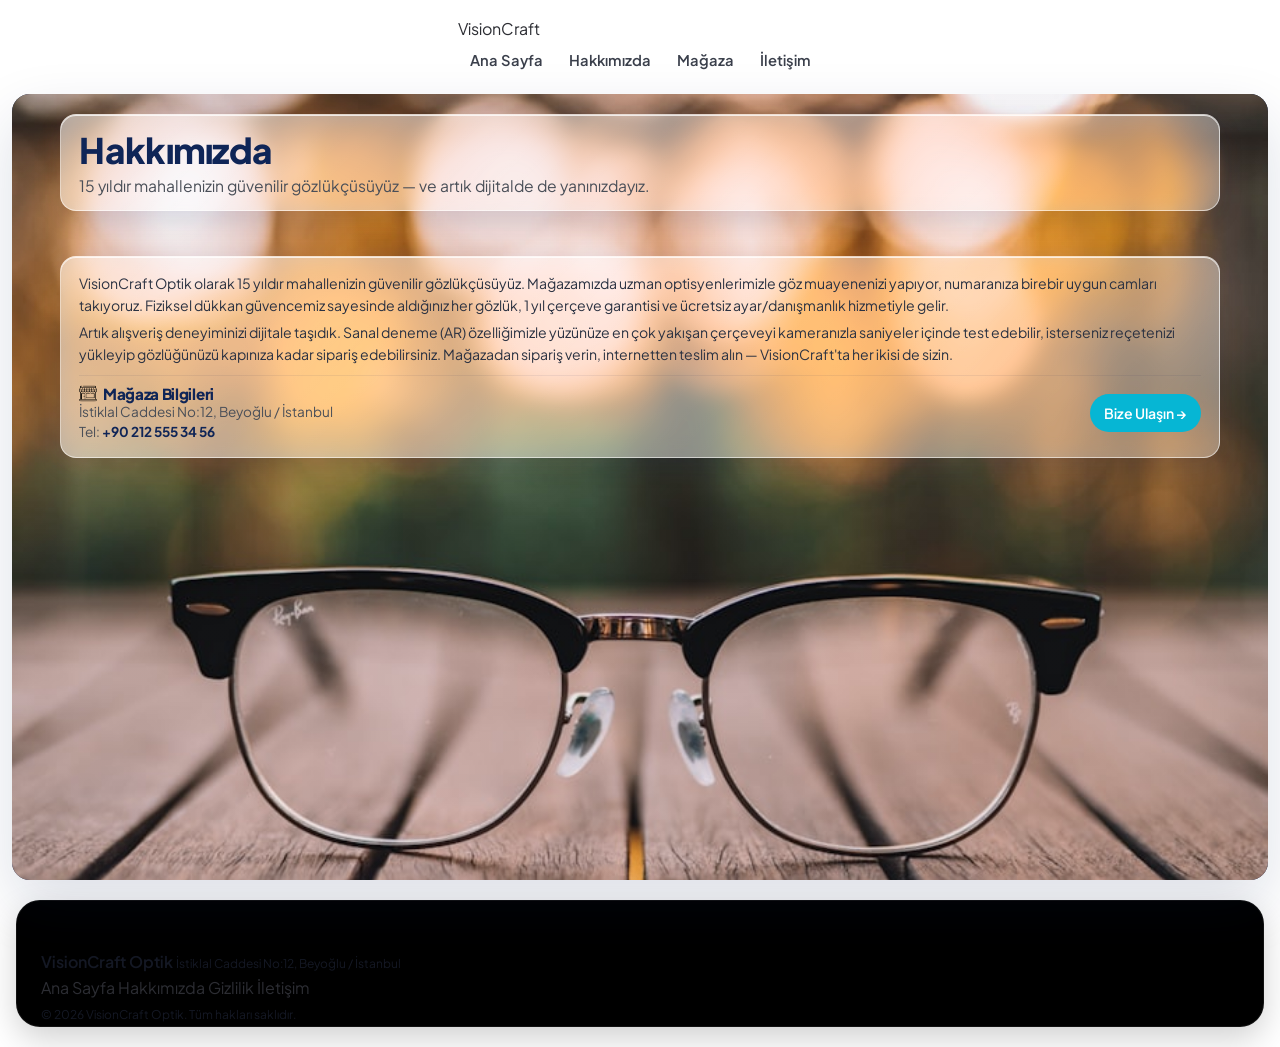
==== hakkimizda.html @ a98db11d "HTML dosyalari root'a tasindi, tum referanslar code/ prefix'li" ====
﻿<!DOCTYPE html>
<html lang="tr">
<head>
<meta charset="UTF-8">
<meta name="viewport" content="width=device-width, initial-scale=1">
<title>Hakkımızda — VisionCraft Optik</title>
<link rel="preconnect" href="https://fonts.googleapis.com">
<link rel="preconnect" href="https://fonts.gstatic.com" crossorigin>
<link href="https://fonts.googleapis.com/css2?family=Plus+Jakarta+Sans:wght@400;500;600;700;800&display=swap" rel="stylesheet">
<link rel="stylesheet" href="code/storefront.css">
<link rel="stylesheet" href="code/gutenberg-blocks.css">
<link rel="stylesheet" href="code/wc-blocks.css">
<link rel="stylesheet" href="code/icons.css">
<link rel="stylesheet" href="code/woocommerce.css">
<link rel="stylesheet" href="code/brands.css">
<link rel="stylesheet" href="code/visioncraft.css">
</head>
<body>

<!-- Header -->
<header class="vc-pill-header" id="vcPillHeader">
  <div class="vc-pill-header__inner">
    <a href="homepage.html" class="vc-pill-brand">VisionCraft</a>
    <nav class="vc-pill-nav">
      <a href="homepage.html">Ana Sayfa</a>
      <a href="hakkimizda.html">Hakkımızda</a>
      <a href="#">Mağaza</a>
      <a href="#">İletişim</a>
    </nav>
    <button class="vc-pill-burger" id="vcPillBurger" aria-label="Menüyü aç" aria-expanded="false">
      <span></span><span></span><span></span>
    </button>
  </div>
  <div class="vc-pill-mobile" id="vcPillMobile" hidden>
    <a href="homepage.html">Ana Sayfa</a>
    <a href="hakkimizda.html">Hakkımızda</a>
    <a href="#">Mağaza</a>
    <a href="#">İletişim</a>
  </div>
</header>

<div class="vc-page vc-page--about">
  <div class="vc-about-hero">
    <img class="vc-about-hero-img" src="code/assets/img3-1.jpg" alt="VisionCraft mağaza — İstiklal Caddesi" loading="eager" />
    <div class="vc-about-overlay">
      <div class="vc-about-glass vc-about-glass--top">
        <h1>Hakkımızda</h1>
        <p class="vc-lead">15 yıldır mahallenizin güvenilir gözlükçüsüyüz — ve artık dijitalde de yanınızdayız.</p>
      </div>
      <div class="vc-about-glass vc-about-glass--bottom">
        <p>VisionCraft Optik olarak 15 yıldır mahallenizin güvenilir gözlükçüsüyüz. Mağazamızda uzman optisyenlerimizle göz muayenenizi yapıyor, numaranıza birebir uygun camları takıyoruz. Fiziksel dükkan güvencemiz sayesinde aldığınız her gözlük, 1 yıl çerçeve garantisi ve ücretsiz ayar/danışmanlık hizmetiyle gelir.</p>
        <p>Artık alışveriş deneyiminizi dijitale taşıdık. Sanal deneme (AR) özelliğimizle yüzünüze en çok yakışan çerçeveyi kameranızla saniyeler içinde test edebilir, isterseniz reçetenizi yükleyip gözlüğünüzü kapınıza kadar sipariş edebilirsiniz. Mağazadan sipariş verin, internetten teslim alın — VisionCraft'ta her ikisi de sizin.</p>
        <div class="vc-about-store">
          <div>
            <h3><img class="vc-icon-inline" src="code/assets/store.png" alt="Mağaza ikonu" width="16" height="16" /> Mağaza Bilgileri</h3>
            <p>İstiklal Caddesi No:12, Beyoğlu / İstanbul<br />Tel: <a href="tel:+902125553456" style="color:var(--vc-navy);font-weight:700;text-decoration:none">+90 212 555 34 56</a></p>
          </div>
          <a class="vc-btn vc-btn--teal" href="#">Bize Ulaşın →</a>
        </div>
      </div>
    </div>
  </div>
</div>

<!-- Footer -->
<footer class="vc-pill-footer" id="vcPillFooter">
  <div class="vc-pill-footer__inner">
    <div class="vc-footer-brand">
      <strong>VisionCraft Optik</strong>
      <small>İstiklal Caddesi No:12, Beyoğlu / İstanbul</small>
    </div>
    <div class="vc-footer-links">
      <a href="homepage.html">Ana Sayfa</a>
      <a href="hakkimizda.html">Hakkımızda</a>
      <a href="#">Gizlilik</a>
      <a href="#">İletişim</a>
    </div>
    <div class="vc-footer-copy">
      <small>© 2026 VisionCraft Optik. Tüm hakları saklıdır.</small>
    </div>
  </div>
</footer>

<script src="code/visioncraft.js"></script>
</body>
</html>
---- code/storefront.css ----
/*!
Theme Name:   Storefront
Theme URI:    https://woocommerce.com/products/storefront/
Author:       Automattic
Author URI:   https://woocommerce.com/
Description:  Storefront is the perfect theme for your next WooCommerce project. Designed and developed by WooCommerce Core developers, it features a bespoke integration with WooCommerce itself plus many of the most popular customer facing WooCommerce extensions. There are several layout & color options to personalise your shop, multiple widget regions, a responsive design and much more. Developers will love its lean and extensible codebase making it a joy to customize and extend. Looking for a WooCommerce theme? Look no further!
Version:      4.6.2
Tested up to: 6.7
Requires PHP: 5.6.0
License:      GNU General Public License v3 or later
License URI:  https://www.gnu.org/licenses/gpl-3.0.html
Text Domain:  storefront
Tags:         e-commerce, two-columns, left-sidebar, right-sidebar, custom-background, custom-colors, custom-header, custom-menu, featured-images, full-width-template, threaded-comments, accessibility-ready, rtl-language-support, footer-widgets, sticky-post, theme-options, editor-style

This theme, like WordPress, is licensed under the GPL.
Use it to make something cool, have fun, and share what you've learned with others.

Storefront is based on Underscores https://underscores.me/, (C) 2012-2017 Automattic, Inc.

Resetting and rebuilding styles have been helped along thanks to the fine work of
Eric Meyer https://meyerweb.com/eric/tools/css/reset/index.html
along with Nicolas Gallagher and Jonathan Neal http://necolas.github.com/normalize.css/

All sizing (typography, layout, padding/margins, etc) are inspired by a modular scale that uses 1em as a base size with a 1.618 ratio.
You can read more about the calculator we use in our Sass here: https://github.com/modularscale/modularscale-sass

FontAwesome License: SIL Open Font License - http://scripts.sil.org/cms/scripts/page.php?site_id=nrsi&id=OFL
Images License: GNU General Public License v2 or later
*//*!
 * normalize.css v3.0.3 | MIT License | github.com/necolas/normalize.css
 */html{font-family:sans-serif;-ms-text-size-adjust:100%;-webkit-text-size-adjust:100%}body{margin:0}article,aside,details,figcaption,figure,footer,header,hgroup,main,menu,nav,section,summary{display:block}audio,canvas,progress,video{display:inline-block;vertical-align:baseline}audio:not([controls]){display:none;height:0}[hidden],template{display:none}a{background-color:rgba(0,0,0,0)}a:active,a:hover{outline:0}abbr[title]{border-bottom:1px dotted}b,strong{font-weight:bold}dfn{font-style:italic}h1{font-size:2em;margin:.67em 0}mark{background:#ff0;color:#000}small{font-size:80%}sub,sup{font-size:75%;line-height:0;position:relative;vertical-align:baseline}sup{top:-0.5em}sub{bottom:-0.25em}img{border:0}svg:not(:root){overflow:hidden}figure{margin:1em 40px}hr{box-sizing:content-box;height:0}pre{overflow:auto}code,kbd,pre,samp{font-family:monospace,monospace;font-size:1em}button,input,optgroup,select,textarea{color:inherit;font:inherit;margin:0}button{overflow:visible}button,select{text-transform:none}button,html input[type=button],input[type=reset],input[type=submit]{-webkit-appearance:button;cursor:pointer}button[disabled],html input[disabled]{cursor:default}button::-moz-focus-inner,input::-moz-focus-inner{border:0;padding:0}input{line-height:normal}input[type=checkbox],input[type=radio]{box-sizing:border-box;padding:0}input[type=number]::-webkit-inner-spin-button,input[type=number]::-webkit-outer-spin-button{height:auto}input[type=search]{-webkit-appearance:textfield;box-sizing:content-box}input[type=search]::-webkit-search-cancel-button,input[type=search]::-webkit-search-decoration{-webkit-appearance:none}fieldset{border:1px solid silver;margin:0 2px;padding:.35em .625em .75em}legend{border:0;padding:0}textarea{overflow:auto}optgroup{font-weight:bold}table{border-collapse:collapse;border-spacing:0}td,th{padding:0}body{-ms-word-wrap:break-word;word-wrap:break-word}body,button,input,textarea{color:#43454b;font-family:"Source Sans Pro","HelveticaNeue-Light","Helvetica Neue Light","Helvetica Neue",Helvetica,Arial,"Lucida Grande",sans-serif;line-height:1.618;text-rendering:optimizeLegibility;font-weight:400}select{color:initial;font-family:"Source Sans Pro","HelveticaNeue-Light","Helvetica Neue Light","Helvetica Neue",Helvetica,Arial,"Lucida Grande",sans-serif;max-width:100%}summary{display:list-item}h1,h2,h3,h4,h5,h6{clear:both;font-weight:300;margin:0 0 .5407911001em;color:#131315}h1 a,h2 a,h3 a,h4 a,h5 a,h6 a{font-weight:300}h1,.alpha{font-size:2.617924em;line-height:1.214;letter-spacing:-1px}h2,.beta{font-size:2em;line-height:1.214}h2+h3,.beta+h3{border-top:1px solid rgba(0,0,0,.05);padding-top:.5407911001em}h3,.gamma{font-size:1.618em}h4,.delta{font-size:1.41575em}.alpha,.beta,.gamma,.delta{display:block}p+h2,p+header h2,p+h3,p+h4,ul+h2,ul+header h2,ul+h3,ul+h4,ol+h2,ol+header h2,ol+h3,ol+h4,table+h2,table+header h2,table+h3,table+h4,blockquote+h2,blockquote+header h2,blockquote+h3,blockquote+h4,form+h2,form+header h2,form+h3,form+h4{margin-top:2.2906835em}hr{background-color:#ccc;border:0;height:1px;margin:0 0 1.41575em}p{margin:0 0 1.41575em}ul,ol{margin:0 0 1.41575em 3em;padding:0}ul{list-style:disc}ol{list-style:decimal}li>ul,li>ol{margin-bottom:0;margin-left:1em}dt{font-weight:600}dd{margin:0 0 1.618em}b,strong{font-weight:600}dfn,cite,em,i{font-style:italic}blockquote{padding:0 1em;border-left:3px solid rgba(0,0,0,.05);font-style:italic}address{margin:0 0 1.41575em}pre{background:rgba(0,0,0,.1);font-family:"Courier 10 Pitch",Courier,monospace;margin-bottom:1.618em;padding:1.618em;overflow:auto;max-width:100%}code,kbd,tt,var{font-family:Monaco,Consolas,"Andale Mono","DejaVu Sans Mono",monospace;background-color:rgba(0,0,0,.05);padding:.202em .5407911001em}abbr,acronym{border-bottom:1px dotted #666;cursor:help}mark,ins{text-decoration:none;font-weight:600;background:rgba(0,0,0,0)}sup,sub{font-size:75%;height:0;line-height:0;position:relative;vertical-align:baseline}sup{bottom:1ex}sub{top:.5ex}small{font-size:75%}big{font-size:125%}figure{margin:0}img{height:auto;max-width:100%;display:block;border-radius:3px}a{color:#2c2d33;text-decoration:none}a:focus,input:focus,textarea:focus,button:focus{outline:2px solid #7f54b3}.storefront-cute *{font-family:"Comic Sans MS",sans-serif}*{box-sizing:border-box}body{background-color:#fff;overflow-x:hidden}.site{overflow-x:hidden}.site-content,.header-widget-region{-webkit-tap-highlight-color:rgba(0,0,0,0)}.site-header{background-color:#2c2d33;padding-top:1.618em;padding-bottom:1.618em;color:#9aa0a7;background-position:center center;position:relative;z-index:999;border-bottom:1px solid rgba(0,0,0,0)}.site-header .site-logo-anchor,.site-header .site-logo-link,.site-header .custom-logo-link{display:block;margin-bottom:0}.site-header .site-logo-anchor img,.site-header .site-logo-link img,.site-header .custom-logo-link img{width:100%;max-width:210px}.site-header .widget{margin-bottom:0}.home.blog .site-header,.home.page:not(.page-template-template-homepage) .site-header,.home.post-type-archive-product .site-header{margin-bottom:4.235801032em}.no-wc-breadcrumb .site-header{margin-bottom:4.235801032em}.no-wc-breadcrumb.page-template-template-homepage .site-header{margin-bottom:0}.header-widget-region{position:relative;z-index:99}.header-widget-region::before,.header-widget-region::after{content:"";display:table}.header-widget-region::after{clear:both}.header-widget-region .widget{margin:0;padding:1em 0;font-size:.875em}.site-branding{float:left;margin-bottom:0;width:calc(100% - 120px)}.site-branding .site-title{font-size:2em;letter-spacing:-1px;margin:0}.site-branding .site-title a{font-weight:700}.site-branding .site-description{font-size:.875em;display:none}.site-branding .logo{margin:0}.site-main{margin-bottom:2.617924em}.site-content{outline:none}.page-template-template-homepage:not(.has-post-thumbnail) .site-main{padding-top:4.235801032em}.page-template-template-homepage .type-page{padding-top:2.617924em;padding-bottom:2.617924em;position:relative}.page-template-template-homepage .type-page .storefront-hero__button-edit{position:absolute;top:1em;right:1em;font-size:.875em}.page-template-template-homepage .entry-content{font-size:1.1em}.page-template-template-homepage .entry-content p:last-child{margin-bottom:0}.page-template-template-homepage .entry-header h1{font-size:3.706325903em;margin-bottom:.2360828548em}.page-template-template-homepage .entry-content,.page-template-template-homepage .entry-header{max-width:41.0994671405em;margin-left:auto;margin-right:auto;text-align:center}.page-template-template-homepage.has-post-thumbnail .type-page.has-post-thumbnail{background-size:cover;background-position:center center;padding-top:6.8535260698em;padding-bottom:6.8535260698em}.page-template-template-homepage.has-post-thumbnail .type-page.has-post-thumbnail .entry-content,.page-template-template-homepage.has-post-thumbnail .type-page.has-post-thumbnail .entry-title{opacity:0;transition:all,ease,.5s}.page-template-template-homepage.has-post-thumbnail .type-page.has-post-thumbnail .entry-content.loaded,.page-template-template-homepage.has-post-thumbnail .type-page.has-post-thumbnail .entry-title.loaded{opacity:1}.site-footer{background-color:#f3f3f3;color:#3b3c3f;padding:1.618em 0 3.706325903em}.site-footer h1,.site-footer h2,.site-footer h3,.site-footer h4,.site-footer h5,.site-footer h6{color:#333437}.site-footer a{color:#2c2d33;text-decoration:underline}.site-footer a:hover{text-decoration:none}.site-footer a.button,.site-footer a.components-button:not(.is-link),.site-footer a.wp-block-button__link{text-decoration:none}.site-info{padding:2.617924em 0}.site-info span[role=separator]{padding:0 .2360828548em 0 .3342343017em}.site-info span[role=separator]::before{content:"|"}.alignleft{display:inline;float:left;margin-right:1em}.alignright{display:inline;float:right;margin-left:1em}.aligncenter{clear:both;display:block;margin:0 auto}.screen-reader-text{border:0;clip:rect(1px, 1px, 1px, 1px);clip-path:inset(50%);height:1px;margin:-1px;overflow:hidden;padding:0;position:absolute;width:1px;word-wrap:normal !important}.screen-reader-text:focus{background-color:#f1f1f1;border-radius:3px;box-shadow:0 0 2px 2px rgba(0,0,0,.6);clip:auto !important;display:block;font-weight:700;height:auto;left:0;line-height:normal;padding:1em 1.618em;text-decoration:none;top:0;width:auto;z-index:100000;outline:none}.screen-reader-text.skip-link:focus{clip-path:none}.clear::before,.clear::after,.entry-content::before,.entry-content::after,.comment-content::before,.comment-content::after,.site-header::before,.site-header::after,.site-content::before,.site-content::after,.site-footer::before,.site-footer::after{content:"";display:table}.clear::after,.entry-content::after,.comment-content::after,.site-header::after,.site-content::after,.site-footer::after{clear:both}table{border-spacing:0;width:100%;margin:0 0 1.41575em;border-collapse:separate}table caption{padding:1em 0;font-weight:600}table td,table th{padding:1em 1.41575em;text-align:left;vertical-align:top}table td p:last-child,table th p:last-child{margin-bottom:0}table th{font-weight:600}table thead th{padding:1.41575em;vertical-align:middle}table tbody h2{font-size:1em;letter-spacing:normal;font-weight:400}table tbody h2 a{font-weight:400}.error404 .site-content .widget_product_search{padding:1.618em;background-color:rgba(0,0,0,.025)}.error404 .site-content .widget_product_search form{margin:0}.error404.right-sidebar .content-area,.error404.left-sidebar .content-area{width:100%}.error404 .fourohfour-columns-2{padding:2.617924em 0;border:1px solid rgba(0,0,0,.05);border-width:1px 0;margin-bottom:2.617924em}.error404 .fourohfour-columns-2::before,.error404 .fourohfour-columns-2::after{content:"";display:table}.error404 .fourohfour-columns-2::after{clear:both}.error404 .fourohfour-columns-2 ul.products li.product,.error404 .fourohfour-columns-2 .widget{margin-bottom:0}.error404 .fourohfour-columns-2 .col-1 ul.products{margin-bottom:2.2906835em}.error404 .fourohfour-columns-2 .col-1 ul.products li.product{width:45.4545454545%;float:left;margin-right:9.0909090909%}.error404 .fourohfour-columns-2 .col-1 ul.products li.product:last-child{margin-right:0}.error404 .fourohfour-columns-2 .col-2{padding:1.618em;background-color:rgba(0,0,0,.025)}#comments{padding-top:2.617924em}#comments .comments-title{border-bottom:1px solid rgba(0,0,0,.05);padding-bottom:.5407911001em;margin-bottom:1.618em}#comments .comment-list{list-style:none;margin-left:0}#comments .comment-list .comment-body::before,#comments .comment-list .comment-body::after{content:"";display:table}#comments .comment-list .comment-body::after{clear:both}#comments .comment-list .comment-content{padding-bottom:1.618em;margin-bottom:1.618em}#comments .comment-list .comment-content .comment-text{padding:1.618em;border-radius:3px}#comments .comment-list .comment-content .comment-text p:last-child{margin-bottom:0}#comments .comment-list .comment-meta{margin-bottom:1em}#comments .comment-list .comment-meta .avatar{margin-bottom:1em;max-width:64px;height:auto}#comments .comment-list .comment-meta a.comment-date{font-size:.875em}#comments .comment-list .comment-meta cite{font-style:normal;clear:both;display:block}#comments .comment-list .reply{margin-bottom:1.618em;padding-top:.6180469716em}#comments .comment-list .reply::before,#comments .comment-list .reply::after{content:"";display:table}#comments .comment-list .reply::after{clear:both}#comments .comment-list .reply a{display:inline-block;margin-right:1em}#comments .comment-list .reply a:last-child{margin-right:0}#comments .comment-list .children{list-style:none}.comment-content a{word-wrap:break-word}#respond{clear:both;padding:1.618em;background-color:rgba(0,0,0,.0125);position:relative}#respond .comment-form-author input,#respond .comment-form-email input,#respond .comment-form-url input{width:100%}#respond .form-submit,#respond form{margin-bottom:0}#respond #cancel-comment-reply-link{position:absolute;top:.5407911001em;right:.5407911001em;display:block;height:1em;width:1em;overflow:hidden;line-height:1;font-size:1.41575em;text-align:center;transition:transform,ease,.3s}#respond #cancel-comment-reply-link:hover{transform:scale(1.3)}.hentry{margin:0 0 4.235801032em}.hentry .wp-post-image{margin-bottom:1.618em;margin-left:auto;margin-right:auto}.hentry .entry-header{margin-bottom:1em;border-bottom:1px solid rgba(0,0,0,.05)}.hentry .entry-header .posted-on,.hentry .entry-header .post-author,.hentry .entry-header .post-comments,.hentry .entry-header .byline{font-size:.875em}.hentry .entry-header .posted-on a,.hentry .entry-header .post-author a,.hentry .entry-header .post-comments a,.hentry .entry-header .byline a{font-weight:600;text-decoration:underline}.hentry .entry-header .posted-on a:hover,.hentry .entry-header .post-author a:hover,.hentry .entry-header .post-comments a:hover,.hentry .entry-header .byline a:hover{text-decoration:none}.hentry .entry-content a{text-decoration:underline}.hentry .entry-content a:hover{text-decoration:none}.hentry .entry-content a.button,.hentry .entry-content a.components-button:not(.is-link),.hentry .entry-content a.wp-block-button__link{text-decoration:none}.hentry .entry-taxonomy{margin:1.41575em 0 0;padding-top:1em;border-top:1px solid rgba(0,0,0,.05)}.hentry.type-page .entry-header{border-bottom:0;margin-bottom:0}.cat-links,.tags-links{font-size:.875em}.cat-links a,.tags-links a{color:#727272;font-weight:600;text-decoration:underline}.byline,.updated:not(.published){display:none}.single .byline,.group-blog .byline{display:inline}.page-links{clear:both;margin:0 0 1em}form{margin-bottom:1.618em}button,input,select,textarea{font-size:100%;margin:0}button,input[type=button],input[type=reset],input[type=submit],.button,.wc-block-grid__products .wc-block-grid__product .wp-block-button__link,.added_to_cart{border:0;border-radius:0;background:none;background-color:#43454b;border-color:#43454b;color:#fff;cursor:pointer;padding:.6180469716em 1.41575em;text-decoration:none;font-weight:600;text-shadow:none;display:inline-block;-webkit-appearance:none}button::after,input[type=button]::after,input[type=reset]::after,input[type=submit]::after,.button::after,.wc-block-grid__products .wc-block-grid__product .wp-block-button__link::after,.added_to_cart::after{display:none}button.cta,button.alt,input[type=button].cta,input[type=button].alt,input[type=reset].cta,input[type=reset].alt,input[type=submit].cta,input[type=submit].alt,.button.cta,.button.alt,.wc-block-grid__products .wc-block-grid__product .wp-block-button__link.cta,.wc-block-grid__products .wc-block-grid__product .wp-block-button__link.alt,.added_to_cart.cta,.added_to_cart.alt{background-color:#2c2d33;border-color:#2c2d33}button.cta:hover,button.alt:hover,input[type=button].cta:hover,input[type=button].alt:hover,input[type=reset].cta:hover,input[type=reset].alt:hover,input[type=submit].cta:hover,input[type=submit].alt:hover,.button.cta:hover,.button.alt:hover,.wc-block-grid__products .wc-block-grid__product .wp-block-button__link.cta:hover,.wc-block-grid__products .wc-block-grid__product .wp-block-button__link.alt:hover,.added_to_cart.cta:hover,.added_to_cart.alt:hover{background-color:#2c2d33}button:hover,input[type=button]:hover,input[type=reset]:hover,input[type=submit]:hover,.button:hover,.wc-block-grid__products .wc-block-grid__product .wp-block-button__link:hover,.added_to_cart:hover{color:#fff}button.loading,input[type=button].loading,input[type=reset].loading,input[type=submit].loading,.button.loading,.wc-block-grid__products .wc-block-grid__product .wp-block-button__link.loading,.added_to_cart.loading{opacity:.5}button.small,input[type=button].small,input[type=reset].small,input[type=submit].small,.button.small,.wc-block-grid__products .wc-block-grid__product .wp-block-button__link.small,.added_to_cart.small{padding:.5407911001em .875em;font-size:.875em}button.disabled,button:disabled,input[type=button].disabled,input[type=button]:disabled,input[type=reset].disabled,input[type=reset]:disabled,input[type=submit].disabled,input[type=submit]:disabled,.button.disabled,.button:disabled,.wc-block-grid__products .wc-block-grid__product .wp-block-button__link.disabled,.wc-block-grid__products .wc-block-grid__product .wp-block-button__link:disabled,.added_to_cart.disabled,.added_to_cart:disabled{opacity:.5 !important;cursor:not-allowed}button.disabled:hover,button:disabled:hover,input[type=button].disabled:hover,input[type=button]:disabled:hover,input[type=reset].disabled:hover,input[type=reset]:disabled:hover,input[type=submit].disabled:hover,input[type=submit]:disabled:hover,.button.disabled:hover,.button:disabled:hover,.wc-block-grid__products .wc-block-grid__product .wp-block-button__link.disabled:hover,.wc-block-grid__products .wc-block-grid__product .wp-block-button__link:disabled:hover,.added_to_cart.disabled:hover,.added_to_cart:disabled:hover{opacity:.5 !important}.button.woocommerce-MyAccount-downloads-file{overflow-wrap:anywhere;word-break:break-word;-ms-word-break:break-all}.wc-block-components-button:not(.is-link).disabled,.wc-block-components-button:not(.is-link):disabled{opacity:.5;cursor:not-allowed}.wc-block-components-button:not(.is-link).disabled:hover,.wc-block-components-button:not(.is-link):disabled:hover{opacity:.5}input[type=checkbox],input[type=radio]{padding:0}input[type=checkbox]+label,input[type=radio]+label{margin:0 0 0 .3819820591em}input[type=search]::-webkit-search-decoration{-webkit-appearance:none}input[type=search]{box-sizing:border-box}input[type=search]::placeholder{color:#616161}button::-moz-focus-inner,input::-moz-focus-inner{border:0;padding:0}input[type=text],input[type=number],input[type=email],input[type=tel],input[type=url],input[type=password],input[type=search],textarea,.input-text{padding:.6180469716em;background-color:#f2f2f2;color:#43454b;border:0;-webkit-appearance:none;box-sizing:border-box;font-weight:400;box-shadow:inset 0 1px 1px rgba(0,0,0,.125)}input[type=text]:focus,input[type=number]:focus,input[type=email]:focus,input[type=tel]:focus,input[type=url]:focus,input[type=password]:focus,input[type=search]:focus,textarea:focus,.input-text:focus{background-color:#ededed}textarea{overflow:auto;padding-left:.875em;vertical-align:top;width:100%}label{font-weight:400}label.inline input{width:auto}fieldset{padding:1.618em;padding-top:1em;border:0;margin:0;margin-bottom:1.618em;margin-top:1.618em}fieldset legend{font-weight:600;padding:.6180469716em 1em;margin-left:-1em}[placeholder]:focus::-webkit-input-placeholder{-webkit-transition:opacity .5s .5s ease;transition:opacity .5s .5s ease;opacity:0}.page-content img.wp-smiley,.entry-content img.wp-smiley,.comment-content img.wp-smiley{border:none;margin-bottom:0;margin-top:0;padding:0;display:inline-block;border-radius:0}.wp-caption{margin-bottom:1em;max-width:100%}.wp-caption img[class*=wp-image-]{display:block;margin:0 auto}.wp-caption .wp-caption-text{text-align:left;font-style:italic;border-bottom:2px solid rgba(0,0,0,.05);padding:1em 0}.gallery{margin-bottom:1em}.gallery::before,.gallery::after{content:"";display:table}.gallery::after{clear:both}.gallery .gallery-item{float:left}.gallery .gallery-item .gallery-icon a{display:block}.gallery .gallery-item .gallery-icon img{border:none;height:auto;margin:0 auto}.gallery .gallery-item .gallery-caption{margin:0;text-align:center}.gallery.gallery-columns-1 .gallery-item{width:100%}.gallery.gallery-columns-2 .gallery-item{width:50%}.gallery.gallery-columns-3 .gallery-item{width:33.3%}.gallery.gallery-columns-4 .gallery-item{width:25%}.gallery.gallery-columns-5 .gallery-item{width:20%}.gallery.gallery-columns-6 .gallery-item{width:16.666666667%}.gallery.gallery-columns-7 .gallery-item{width:14.285714286%}.gallery.gallery-columns-8 .gallery-item{width:12.5%}.gallery.gallery-columns-9 .gallery-item{width:11.111111111%}embed,iframe,object,video{max-width:100%}.secondary-navigation{display:none}button.menu-toggle{cursor:pointer;text-align:left;float:right;position:relative;border:2px solid rgba(0,0,0,0);box-shadow:none;border-radius:2px;background-image:none;padding:.6180469716em .875em .6180469716em 2.617924em;font-size:.875em;max-width:120px}button.menu-toggle:hover{background-image:none}button.menu-toggle span::before{transition:all,ease,.2s}button.menu-toggle::before,button.menu-toggle::after,button.menu-toggle span::before{content:"";display:block;height:2px;width:14px;position:absolute;top:50%;left:1em;margin-top:-1px;transition:all,ease,.2s;border-radius:3px}button.menu-toggle::before{transform:translateY(-4px)}button.menu-toggle::after{transform:translateY(4px)}.toggled button.menu-toggle::before,.toggled button.menu-toggle::after{transform:rotate(45deg)}.toggled button.menu-toggle::after{transform:rotate(-45deg)}.toggled button.menu-toggle span::before{opacity:0}.primary-navigation{display:none}.main-navigation::before,.main-navigation::after{content:"";display:table}.main-navigation::after{clear:both}.main-navigation div.menu{display:none}.main-navigation div.menu:last-child{display:block}.main-navigation .menu{clear:both}.handheld-navigation,.nav-menu,.main-navigation div.menu>ul:not(.nav-menu){overflow:hidden;max-height:0;transition:all,ease,.8s}.handheld-navigation{clear:both}.handheld-navigation ul{margin:0}.handheld-navigation ul.menu li{position:relative}.handheld-navigation ul.menu li button::after{transition:all,ease,.9s}.handheld-navigation ul.menu li button.toggled-on::after{transform:rotate(180deg)}.handheld-navigation ul.menu .sub-menu{visibility:hidden;opacity:0;max-height:0;transition:all,ease,.9s}.handheld-navigation ul.menu .sub-menu.toggled-on{visibility:visible;max-height:9999px;opacity:1}.handheld-navigation .dropdown-toggle{background:rgba(0,0,0,0);position:absolute;top:0;right:0;display:block}.main-navigation.toggled .handheld-navigation,.main-navigation.toggled .menu>ul:not(.nav-menu),.main-navigation.toggled ul[aria-expanded=true]{max-height:9999px}.main-navigation ul{margin-left:0;list-style:none;margin-bottom:0}.main-navigation ul ul{display:block;margin-left:1.41575em}.main-navigation ul li a{padding:.875em 0;display:block}.main-navigation ul li a:hover{color:#e6e6e6}.site-main nav.navigation{clear:both;padding:2.617924em 0}.site-main nav.navigation::before,.site-main nav.navigation::after{content:"";display:table}.site-main nav.navigation::after{clear:both}.site-main nav.navigation .nav-previous a,.site-main nav.navigation .nav-next a{display:inline-block}.site-main nav.navigation .nav-previous{float:left;width:50%}.site-main nav.navigation .nav-next{float:right;text-align:right;width:50%}.pagination,.woocommerce-pagination{padding:1em 0;border:1px solid rgba(0,0,0,.05);border-width:1px 0;text-align:center;clear:both}.pagination ul.page-numbers::before,.pagination ul.page-numbers::after,.woocommerce-pagination ul.page-numbers::before,.woocommerce-pagination ul.page-numbers::after{content:"";display:table}.pagination ul.page-numbers::after,.woocommerce-pagination ul.page-numbers::after{clear:both}.pagination .page-numbers,.woocommerce-pagination .page-numbers{list-style:none;margin:0;vertical-align:middle}.pagination .page-numbers li,.woocommerce-pagination .page-numbers li{display:inline-block}.pagination .page-numbers li .page-numbers,.woocommerce-pagination .page-numbers li .page-numbers{border-left-width:0;display:inline-block;padding:.3342343017em .875em;background-color:rgba(0,0,0,.025);color:#43454b}.pagination .page-numbers li .page-numbers.current,.woocommerce-pagination .page-numbers li .page-numbers.current{background-color:#2c2d33;border-color:#2c2d33}.pagination .page-numbers li .page-numbers.dots,.woocommerce-pagination .page-numbers li .page-numbers.dots{background-color:rgba(0,0,0,0)}.pagination .page-numbers li .page-numbers.prev,.pagination .page-numbers li .page-numbers.next,.woocommerce-pagination .page-numbers li .page-numbers.prev,.woocommerce-pagination .page-numbers li .page-numbers.next{padding-left:1em;padding-right:1em}.pagination .page-numbers li a.page-numbers:hover,.woocommerce-pagination .page-numbers li a.page-numbers:hover{background-color:rgba(0,0,0,.05)}.rtl .pagination a.next,.rtl .pagination a.prev,.rtl .woocommerce-pagination a.next,.rtl .woocommerce-pagination a.prev{transform:rotateY(180deg)}.widget{margin:0 0 3.706325903em}.widget select{max-width:100%}.widget .widget-search .search-submit{border:0;clip:rect(1px, 1px, 1px, 1px);clip-path:inset(50%);height:1px;margin:-1px;overflow:hidden;padding:0;position:absolute;width:1px;word-wrap:normal !important}.widget .widget-title,.widget .widgettitle{font-size:1.41575em;letter-spacing:0;border-bottom:1px solid rgba(0,0,0,.05);padding:0 0 1em;margin-bottom:1em;font-weight:300}.widget ul{margin-left:0;list-style:none}.widget ul ul{margin-left:1.618em}.widget-area .widget{font-size:.875em;font-weight:400}.widget-area .widget h1.widget-title{font-size:1.41575em}.widget-area .widget a{font-weight:600;text-decoration:underline}.widget-area .widget a:hover{text-decoration:none}.widget-area .widget a.button,.widget-area .widget a.components-button:not(.is-link),.widget-area .widget a.wp-block-button__link{text-decoration:none}.widget-area .widget a.button{font-weight:600 !important}.widget_search form:not(.wp-block-search),.widget_product_search form:not(.wp-block-search){position:relative}.widget_search form:not(.wp-block-search) input[type=text],.widget_search form:not(.wp-block-search) input[type=search],.widget_product_search form:not(.wp-block-search) input[type=text],.widget_product_search form:not(.wp-block-search) input[type=search]{width:100%}.widget_search form:not(.wp-block-search) input[type=submit],.widget_search form:not(.wp-block-search) button[type=submit],.widget_product_search form:not(.wp-block-search) input[type=submit],.widget_product_search form:not(.wp-block-search) button[type=submit]{border:0;clip:rect(1px, 1px, 1px, 1px);clip-path:inset(50%);height:1px;margin:-1px;overflow:hidden;padding:0;position:absolute;width:1px;word-wrap:normal !important;top:0;left:0}.widget_recent_entries ul,.widget_pages ul,.widget_categories ul,.widget_archive ul,.widget_recent_comments ul,.widget_nav_menu ul,.widget_links ul,.widget_product_categories ul,.widget_layered_nav ul,.widget_layered_nav_filters ul{margin:0}.widget_recent_entries ul li,.widget_pages ul li,.widget_categories ul li,.widget_archive ul li,.widget_recent_comments ul li,.widget_nav_menu ul li,.widget_links ul li,.widget_product_categories ul li,.widget_layered_nav ul li,.widget_layered_nav_filters ul li{list-style:none;margin-bottom:1em;line-height:1.41575em}.widget_recent_entries ul .children,.widget_pages ul .children,.widget_categories ul .children,.widget_archive ul .children,.widget_recent_comments ul .children,.widget_nav_menu ul .children,.widget_links ul .children,.widget_product_categories ul .children,.widget_layered_nav ul .children,.widget_layered_nav_filters ul .children{margin-left:0;margin-top:1em}#wp-calendar th,#wp-calendar td,.wp-calendar-table th,.wp-calendar-table td{padding:.236em;text-align:center}.widget_recent_entries ul ul.children,.widget_pages ul ul.children{margin:.6180469716em 0 0 1.41575em}.widget_rating_filter .wc-layered-nav-rating{margin-bottom:.6180469716em}.widget_rating_filter .wc-layered-nav-rating a{text-decoration:none !important}.widget_rating_filter .wc-layered-nav-rating .star-rating{display:inline-block;height:1em;line-height:1}@media(min-width: 768px){table.shop_table_responsive tbody tr td,table.shop_table_responsive tbody tr th{text-align:left}.site-header{padding-top:2.617924em;padding-bottom:0}.site-header .site-branding{display:block;width:100%;float:left;margin-left:0;margin-right:0;clear:both}.site-header .site-branding img{height:auto;max-width:230px;max-height:none}.woocommerce-active .site-header .site-branding{width:73.9130434783%;float:left;margin-right:4.347826087%}.woocommerce-active .site-header .site-search{width:21.7391304348%;float:right;margin-right:0;clear:none}.woocommerce-active .site-header .main-navigation{width:73.9130434783%;float:left;margin-right:4.347826087%;clear:both}.woocommerce-active .site-header .site-header-cart{width:21.7391304348%;float:right;margin-right:0;margin-bottom:0}.storefront-secondary-navigation .site-header .site-branding{width:39.1304347826%;float:left;margin-right:4.347826087%}.storefront-secondary-navigation .site-header .secondary-navigation{width:56.5217391304%;float:right;margin-right:0}.storefront-secondary-navigation.woocommerce-active .site-header .site-branding{width:21.7391304348%;float:left;margin-right:4.347826087%}.storefront-secondary-navigation.woocommerce-active .site-header .secondary-navigation{width:47.8260869565%;float:left;margin-right:4.347826087%}.site-branding .site-description{margin-bottom:0;display:block}.site-branding,.site-search,.site-header-cart,.site-logo-anchor,.site-logo-link,.custom-logo-link{margin-bottom:1.41575em}.site-header .subscribe-and-connect-connect{float:right;margin-bottom:1em}.site-header .subscribe-and-connect-connect .icons{list-style:none;margin:0}.site-header .subscribe-and-connect-connect .icons a{font-size:1em !important}.site-header .subscribe-and-connect-connect .icons li{margin:0 0 0 .5407911001em !important;display:inline-block}.col-full{max-width:66.4989378333em;margin-left:auto;margin-right:auto;padding:0 2.617924em;box-sizing:content-box}.col-full::before,.col-full::after{content:"";display:table}.col-full::after{clear:both}.col-full:after{content:" ";display:block;clear:both}.site-content::before,.site-content::after{content:"";display:table}.site-content::after{clear:both}.content-area{width:73.9130434783%;float:left;margin-right:4.347826087%}.widget-area{width:21.7391304348%;float:right;margin-right:0}.right-sidebar .content-area{width:73.9130434783%;float:left;margin-right:4.347826087%}.right-sidebar .widget-area{width:21.7391304348%;float:right;margin-right:0}.left-sidebar .content-area{width:73.9130434783%;float:right;margin-right:0}.left-sidebar .widget-area{width:21.7391304348%;float:left;margin-right:4.347826087%}.storefront-full-width-content .content-area{width:100%;float:left;margin-left:0;margin-right:0}.content-area,.widget-area{margin-bottom:2.617924em}.page-template-template-fullwidth-php .content-area,.page-template-template-homepage-php .content-area{width:100%;float:left;margin-left:0;margin-right:0}.footer-widgets{padding-top:4.235801032em;border-bottom:1px solid rgba(0,0,0,.05)}.footer-widgets::before,.footer-widgets::after{content:"";display:table}.footer-widgets::after{clear:both}.footer-widgets.col-2 .block{width:47.8260869565%;float:left;margin-right:4.347826087%}.footer-widgets.col-2 .block.footer-widget-2{float:right;margin-right:0}.footer-widgets.col-3 .block{width:30.4347826087%;float:left;margin-right:4.347826087%}.footer-widgets.col-3 .block.footer-widget-3{float:right;margin-right:0}.footer-widgets.col-4 .block{width:21.7391304348%;float:left;margin-right:4.347826087%}.footer-widgets.col-4 .block.footer-widget-4{float:right;margin-right:0}.comment-list::before,.comment-list::after{content:"";display:table}.comment-list::after{clear:both}.comment-list .comment{clear:both}.comment-list .comment-meta{width:17.6470588235%;float:left;margin-right:5.8823529412%;text-align:right}.comment-list .comment-meta .avatar{float:right}.comment-list .comment-content{padding-bottom:3.706325903em;margin-bottom:3.706325903em}.comment-list .comment-content,.comment-list #respond{width:76.4705882353%;float:right;margin-right:0}.comment-list #respond{float:right}.comment-list #respond .comment-form-author,.comment-list #respond .comment-form-email,.comment-list #respond .comment-form-url{width:100%;margin-right:0}.comment-list .comment-body #respond{box-shadow:0 6px 2em rgba(0,0,0,.2);margin-bottom:2.617924em;margin-top:-1.618em}.comment-list .reply{clear:both;text-align:right}.comment-list ol.children{width:88.2352941176%;float:right;margin-right:0;list-style:none}.comment-list ol.children .comment-meta{width:20%;float:left;margin-right:6.6666666667%}.comment-list ol.children .comment-content,.comment-list ol.children #respond{width:73.3333333333%;float:right;margin-right:0}.comment-list ol.children ol.children{width:86.6666666667%;float:right;margin-right:0}.comment-list ol.children ol.children .comment-meta{width:23.0769230769%;float:left;margin-right:7.6923076923%}.comment-list ol.children ol.children .comment-content,.comment-list ol.children ol.children #respond{width:69.2307692308%;float:right;margin-right:0}.comment-list ol.children ol.children ol.children{width:84.6153846154%;float:right;margin-right:0}.comment-list ol.children ol.children ol.children .comment-meta{width:27.2727272727%;float:left;margin-right:9.0909090909%}.comment-list ol.children ol.children ol.children .comment-content,.comment-list ol.children ol.children ol.children #respond{width:63.6363636364%;float:right;margin-right:0}.comment-list ol.children ol.children ol.children ol.children{width:81.8181818182%;float:right;margin-right:0}.comment-list ol.children ol.children ol.children ol.children .comment-meta{width:33.3333333333%;float:left;margin-right:11.1111111111%}.comment-list ol.children ol.children ol.children ol.children .comment-content,.comment-list ol.children ol.children ol.children ol.children #respond{width:55.5555555556%;float:right;margin-right:0}#respond{padding:2.617924em}#respond .comment-form-author,#respond .comment-form-email,#respond .comment-form-url{width:29.4117647059%;float:left;margin-right:5.8823529412%}#respond .comment-form-url{float:right;margin-right:0}#respond .comment-form-comment{clear:both}.hentry .entry-header{margin-bottom:2.617924em}.menu-toggle,.handheld-navigation,.main-navigation.toggled .handheld-navigation,.main-navigation.toggled div.menu{display:none}.primary-navigation{display:block}.main-navigation,.secondary-navigation{clear:both;display:block;width:100%}.main-navigation ul,.secondary-navigation ul{list-style:none;margin:0;padding-left:0;display:block}.main-navigation ul li,.secondary-navigation ul li{position:relative;display:inline-block;text-align:left}.main-navigation ul li a,.secondary-navigation ul li a{display:block}.main-navigation ul li a::before,.secondary-navigation ul li a::before{display:none}.main-navigation ul li:hover>ul,.main-navigation ul li.focus>ul,.secondary-navigation ul li:hover>ul,.secondary-navigation ul li.focus>ul{left:0;display:block}.main-navigation ul li:hover>ul li>ul,.main-navigation ul li.focus>ul li>ul,.secondary-navigation ul li:hover>ul li>ul,.secondary-navigation ul li.focus>ul li>ul{left:-9999px}.main-navigation ul li:hover>ul li>ul.sub-menu--is-touch-device,.main-navigation ul li.focus>ul li>ul.sub-menu--is-touch-device,.secondary-navigation ul li:hover>ul li>ul.sub-menu--is-touch-device,.secondary-navigation ul li.focus>ul li>ul.sub-menu--is-touch-device{display:none;left:0}.main-navigation ul li:hover>ul li:hover>ul,.main-navigation ul li:hover>ul li.focus>ul,.main-navigation ul li.focus>ul li:hover>ul,.main-navigation ul li.focus>ul li.focus>ul,.secondary-navigation ul li:hover>ul li:hover>ul,.secondary-navigation ul li:hover>ul li.focus>ul,.secondary-navigation ul li.focus>ul li:hover>ul,.secondary-navigation ul li.focus>ul li.focus>ul{left:100%;top:0;display:block}.main-navigation ul ul,.secondary-navigation ul ul{float:left;position:absolute;top:100%;z-index:99999;left:-9999px}.main-navigation ul ul.sub-menu--is-touch-device,.secondary-navigation ul ul.sub-menu--is-touch-device{display:none;left:0}.main-navigation ul ul li,.secondary-navigation ul ul li{display:block}.main-navigation ul ul li a,.secondary-navigation ul ul li a{width:200px}ul.menu li.current-menu-item>a{color:#43454b}.storefront-primary-navigation{clear:both}.storefront-primary-navigation::before,.storefront-primary-navigation::after{content:"";display:table}.storefront-primary-navigation::after{clear:both}.main-navigation div.menu{display:block}.main-navigation ul.menu,.main-navigation ul.nav-menu{max-height:none;overflow:visible;margin-left:-1em;transition:none}.main-navigation ul.menu>li>a,.main-navigation ul.nav-menu>li>a{padding:1.618em 1em}.main-navigation ul.menu>li.menu-item-has-children:hover::after,.main-navigation ul.menu>li.page_item_has_children:hover::after,.main-navigation ul.nav-menu>li.menu-item-has-children:hover::after,.main-navigation ul.nav-menu>li.page_item_has_children:hover::after{display:block}.main-navigation ul.menu ul,.main-navigation ul.nav-menu ul{margin-left:0}.main-navigation ul.menu ul li a,.main-navigation ul.nav-menu ul li a{padding:.875em 1.41575em;font-weight:400;font-size:.875em}.main-navigation ul.menu ul li:last-child,.main-navigation ul.nav-menu ul li:last-child{border-bottom:0}.main-navigation ul.menu ul ul,.main-navigation ul.nav-menu ul ul{margin-left:0;box-shadow:none}.main-navigation ul.menu ul a:hover,.main-navigation ul.menu ul li:hover>a,.main-navigation ul.menu ul li.focus,.main-navigation ul.nav-menu ul a:hover,.main-navigation ul.nav-menu ul li:hover>a,.main-navigation ul.nav-menu ul li.focus{background-color:rgba(0,0,0,.025)}.main-navigation a{padding:0 1em 2.2906835em}.secondary-navigation{margin:0 0 1.618em;width:auto;clear:none;line-height:1}.secondary-navigation .menu{font-size:.875em;width:auto;float:right}.secondary-navigation .menu>li:hover>a{text-decoration:none}.secondary-navigation .menu ul a{padding:.326em .875em;background:rgba(0,0,0,.05)}.secondary-navigation .menu ul li:first-child a{padding-top:1em}.secondary-navigation .menu ul li:last-child a{padding-bottom:1em}.secondary-navigation .menu ul ul{margin-top:-.6180469716em}.secondary-navigation .menu a{padding:1em .875em;color:#737781;font-weight:400}.secondary-navigation .menu a:hover{text-decoration:none}.error404 .fourohfour-columns-2 .col-1{width:47.8260869565%;float:left;margin-right:4.347826087%}.error404 .fourohfour-columns-2 .col-1 ul.products{margin-bottom:0}.error404 .fourohfour-columns-2 .col-2{width:47.8260869565%;float:right;margin-right:0}}@media(max-width: 66.4989378333em){.col-full{margin-left:2.617924em;margin-right:2.617924em;padding:0}}@media(max-width: 568px){.col-full{margin-left:1.41575em;margin-right:1.41575em;padding:0}}
---- code/gutenberg-blocks.css ----
.storefront-align-wide.page-template-template-fullwidth-php .hentry .entry-content .alignfull,.storefront-align-wide.storefront-full-width-content .hentry .entry-content .alignfull{margin-left:calc(50% - 50vw);margin-right:calc(50% - 50vw);width:auto}@media(min-width: 66.4989378333em){.storefront-align-wide.page-template-template-fullwidth-php .hentry .entry-content .alignwide,.storefront-align-wide.storefront-full-width-content .hentry .entry-content .alignwide{width:auto;max-width:1000%;padding-left:1.41575em;padding-right:1.41575em;clear:both}.storefront-align-wide.page-template-template-fullwidth-php .hentry .entry-content .alignwide,.storefront-align-wide.storefront-full-width-content .hentry .entry-content .alignwide{margin-left:calc(25% - 25vw);margin-right:calc(25% - 25vw)}}@media(min-width: 66.4989378333em){.storefront-align-wide.page-template-template-fullwidth-php .hentry .entry-content .wp-block-image.alignfull,.storefront-align-wide.page-template-template-fullwidth-php .hentry .entry-content .wp-block-image.alignwide,.storefront-align-wide.storefront-full-width-content .hentry .entry-content .wp-block-image.alignfull,.storefront-align-wide.storefront-full-width-content .hentry .entry-content .wp-block-image.alignwide{padding-left:0;padding-right:0}}@media(min-width: 66.4989378333em){.storefront-align-wide.page-template-template-fullwidth-php .hentry .entry-content .wp-block-cover-image.alignfull,.storefront-align-wide.page-template-template-fullwidth-php .hentry .entry-content .wp-block-cover-image.alignwide,.storefront-align-wide.storefront-full-width-content .hentry .entry-content .wp-block-cover-image.alignfull,.storefront-align-wide.storefront-full-width-content .hentry .entry-content .wp-block-cover-image.alignwide,.storefront-align-wide.page-template-template-fullwidth-php .hentry .entry-content .wp-block-cover.alignfull,.storefront-align-wide.page-template-template-fullwidth-php .hentry .entry-content .wp-block-cover.alignwide,.storefront-align-wide.storefront-full-width-content .hentry .entry-content .wp-block-cover.alignfull,.storefront-align-wide.storefront-full-width-content .hentry .entry-content .wp-block-cover.alignwide{padding-left:0;padding-right:0}}.home.page-template-template-fullwidth .hentry{margin-bottom:0}.home.page-template-template-fullwidth .hentry .entry-content>.wp-block-cover,.home.page-template-template-fullwidth .hentry .entry-content>.wp-block-image{margin-bottom:4.235801032em}.home.page-template-template-fullwidth .hentry .entry-content h2+.woocommerce,.home.page-template-template-fullwidth .hentry .entry-content h2+[class*=wp-block-woocommerce-]{margin-top:2.2906835em}.home.storefront-align-wide.page-template-template-fullwidth .hentry .entry-content>.wp-block-cover.alignfull,.home.storefront-align-wide.page-template-template-fullwidth .hentry .entry-content>.wp-block-image.alignfull{margin-top:-4.235801032em}.hentry .entry-content .has-small-font-size,.editor-styles-wrapper .has-small-font-size{font-size:.875em}.hentry .entry-content .has-medium-font-size,.editor-styles-wrapper .has-medium-font-size{font-size:1.41575em}.hentry .entry-content .has-large-font-size,.editor-styles-wrapper .has-large-font-size{font-size:1.618em}.hentry .entry-content .has-huge-font-size,.editor-styles-wrapper .has-huge-font-size{font-size:2.2906835em}.hentry .entry-content .wp-block-audio,.editor-styles-wrapper .wp-block-audio{margin-bottom:1.41575em;width:100%}.hentry .entry-content .wp-block-audio audio,.editor-styles-wrapper .wp-block-audio audio{width:100%}.hentry .entry-content .wp-block-audio.alignleft audio,.hentry .entry-content .wp-block-audio.alignright audio,.editor-styles-wrapper .wp-block-audio.alignleft audio,.editor-styles-wrapper .wp-block-audio.alignright audio{max-width:284px}.hentry .entry-content .wp-block-audio.aligncenter,.editor-styles-wrapper .wp-block-audio.aligncenter{margin:0 auto 1.41575em;max-width:47.8260869565%}.hentry .entry-content .wp-block-video,.editor-styles-wrapper .wp-block-video{margin-bottom:1.41575em}.hentry .entry-content .wp-block-video video,.editor-styles-wrapper .wp-block-video video{width:100%}.hentry .entry-content .wp-block-button,.editor-styles-wrapper .wp-block-button{margin-bottom:1.41575em}.hentry .entry-content .wp-block-button .wp-block-button__link,.editor-styles-wrapper .wp-block-button .wp-block-button__link{border-radius:0;font-size:1em;line-height:1.618;border:0;cursor:pointer;padding:.6180469716em 1.41575em;text-decoration:none;font-weight:600;text-shadow:none;display:inline-block;-webkit-appearance:none}.hentry .entry-content .wp-block-button.is-style-outline .wp-block-button__link,.hentry .entry-content .wp-block-button.is-style-outline .wp-block-button__link:focus,.hentry .entry-content .wp-block-button.is-style-outline .wp-block-button__link:active,.hentry .entry-content .wp-block-button.is-style-outline .wp-block-button__link:hover,.editor-styles-wrapper .wp-block-button.is-style-outline .wp-block-button__link,.editor-styles-wrapper .wp-block-button.is-style-outline .wp-block-button__link:focus,.editor-styles-wrapper .wp-block-button.is-style-outline .wp-block-button__link:active,.editor-styles-wrapper .wp-block-button.is-style-outline .wp-block-button__link:hover{background:rgba(0,0,0,0);border:2px solid currentColor}.hentry .entry-content .wp-block-archives,.hentry .entry-content .wp-block-categories,.hentry .entry-content .wp-block-latest-posts,.editor-styles-wrapper .wp-block-archives,.editor-styles-wrapper .wp-block-categories,.editor-styles-wrapper .wp-block-latest-posts{margin:0 0 1.41575em;list-style:none}.hentry .entry-content .wp-block-latest-posts__post-date,.editor-styles-wrapper .wp-block-latest-posts__post-date{font-size:.875em}.hentry .entry-content .wp-block-latest-posts li,.editor-styles-wrapper .wp-block-latest-posts li{margin:0}.hentry .entry-content .wp-block-latest-posts.has-dates li,.editor-styles-wrapper .wp-block-latest-posts.has-dates li{margin:0 0 1em}.hentry .entry-content .wp-block-latest-posts.is-grid li,.editor-styles-wrapper .wp-block-latest-posts.is-grid li{margin:0 1em 0 0}.hentry .entry-content .wp-block-latest-posts.is-grid.has-dates li,.editor-styles-wrapper .wp-block-latest-posts.is-grid.has-dates li{margin-bottom:1em}@media(min-width: 600px){.hentry .entry-content .wp-block-latest-posts.columns-2 li,.editor-styles-wrapper .wp-block-latest-posts.columns-2 li{margin-right:4.347826087%;width:47.8260869565%}.hentry .entry-content .wp-block-latest-posts.columns-2 li:nth-of-type(2n),.editor-styles-wrapper .wp-block-latest-posts.columns-2 li:nth-of-type(2n){margin-right:0}.hentry .entry-content .wp-block-latest-posts.columns-3 li,.editor-styles-wrapper .wp-block-latest-posts.columns-3 li{margin-right:4.347826087%;width:30.4347826087%}.hentry .entry-content .wp-block-latest-posts.columns-3 li:nth-of-type(3n),.editor-styles-wrapper .wp-block-latest-posts.columns-3 li:nth-of-type(3n){margin-right:0}.hentry .entry-content .wp-block-latest-posts.columns-4 li,.editor-styles-wrapper .wp-block-latest-posts.columns-4 li{margin-right:4.347826087%;width:21.7391304348%}.hentry .entry-content .wp-block-latest-posts.columns-4 li:nth-of-type(4n),.editor-styles-wrapper .wp-block-latest-posts.columns-4 li:nth-of-type(4n){margin-right:0}.hentry .entry-content .wp-block-latest-posts.columns-5 li,.editor-styles-wrapper .wp-block-latest-posts.columns-5 li{margin-right:4.347826087%;width:16.5217391304%}.hentry .entry-content .wp-block-latest-posts.columns-5 li:nth-of-type(5n),.editor-styles-wrapper .wp-block-latest-posts.columns-5 li:nth-of-type(5n){margin-right:0}.hentry .entry-content .wp-block-latest-posts.columns-6 li,.editor-styles-wrapper .wp-block-latest-posts.columns-6 li{margin-right:4.347826087%;width:13.0434782609%}.hentry .entry-content .wp-block-latest-posts.columns-6 li:nth-of-type(6n),.editor-styles-wrapper .wp-block-latest-posts.columns-6 li:nth-of-type(6n){margin-right:0}body:not(.page-template-template-fullwidth-php):not(.storefront-full-width-content) .hentry .entry-content .wp-block-latest-posts.columns-2 li,body:not(.page-template-template-fullwidth-php):not(.storefront-full-width-content) .editor-styles-wrapper .wp-block-latest-posts.columns-2 li{margin-right:5.8823529412%;width:34.7826086957%}body:not(.page-template-template-fullwidth-php):not(.storefront-full-width-content) .hentry .entry-content .wp-block-latest-posts.columns-2 li:nth-of-type(2n),body:not(.page-template-template-fullwidth-php):not(.storefront-full-width-content) .editor-styles-wrapper .wp-block-latest-posts.columns-2 li:nth-of-type(2n){margin-right:0}body:not(.page-template-template-fullwidth-php):not(.storefront-full-width-content) .hentry .entry-content .wp-block-latest-posts.columns-3 li,body:not(.page-template-template-fullwidth-php):not(.storefront-full-width-content) .editor-styles-wrapper .wp-block-latest-posts.columns-3 li{margin-right:5.8823529412%;width:21.7391304348%}body:not(.page-template-template-fullwidth-php):not(.storefront-full-width-content) .hentry .entry-content .wp-block-latest-posts.columns-3 li:nth-of-type(3n),body:not(.page-template-template-fullwidth-php):not(.storefront-full-width-content) .editor-styles-wrapper .wp-block-latest-posts.columns-3 li:nth-of-type(3n){margin-right:0}body:not(.page-template-template-fullwidth-php):not(.storefront-full-width-content) .hentry .entry-content .wp-block-latest-posts.columns-4 li,body:not(.page-template-template-fullwidth-php):not(.storefront-full-width-content) .editor-styles-wrapper .wp-block-latest-posts.columns-4 li{margin-right:5.8823529412%;width:15.2173913043%}body:not(.page-template-template-fullwidth-php):not(.storefront-full-width-content) .hentry .entry-content .wp-block-latest-posts.columns-4 li:nth-of-type(4n),body:not(.page-template-template-fullwidth-php):not(.storefront-full-width-content) .editor-styles-wrapper .wp-block-latest-posts.columns-4 li:nth-of-type(4n){margin-right:0}body:not(.page-template-template-fullwidth-php):not(.storefront-full-width-content) .hentry .entry-content .wp-block-latest-posts.columns-5 li,body:not(.page-template-template-fullwidth-php):not(.storefront-full-width-content) .editor-styles-wrapper .wp-block-latest-posts.columns-5 li{margin-right:5.8823529412%;width:11.3043478261%}body:not(.page-template-template-fullwidth-php):not(.storefront-full-width-content) .hentry .entry-content .wp-block-latest-posts.columns-5 li:nth-of-type(5n),body:not(.page-template-template-fullwidth-php):not(.storefront-full-width-content) .editor-styles-wrapper .wp-block-latest-posts.columns-5 li:nth-of-type(5n){margin-right:0}body:not(.page-template-template-fullwidth-php):not(.storefront-full-width-content) .hentry .entry-content .wp-block-latest-posts.columns-6 li,body:not(.page-template-template-fullwidth-php):not(.storefront-full-width-content) .editor-styles-wrapper .wp-block-latest-posts.columns-6 li{margin-right:5.8823529412%;width:8.6956521739%}body:not(.page-template-template-fullwidth-php):not(.storefront-full-width-content) .hentry .entry-content .wp-block-latest-posts.columns-6 li:nth-of-type(6n),body:not(.page-template-template-fullwidth-php):not(.storefront-full-width-content) .editor-styles-wrapper .wp-block-latest-posts.columns-6 li:nth-of-type(6n){margin-right:0}}.hentry .entry-content p.has-drop-cap:not(:focus)::first-letter,.editor-styles-wrapper p.has-drop-cap:not(:focus)::first-letter{margin:.15em .3819820591em 0 0;font-size:4.235801032em;font-weight:300;line-height:.618}.hentry .entry-content .wp-block-pullquote,.editor-styles-wrapper .wp-block-pullquote{margin:0 0 1.41575em}.hentry .entry-content .wp-block-pullquote blockquote,.editor-styles-wrapper .wp-block-pullquote blockquote{border:0;margin:0}.hentry .entry-content .wp-block-pullquote p,.editor-styles-wrapper .wp-block-pullquote p{margin-bottom:1em;font-size:1.618em;line-height:1.618}.hentry .entry-content .wp-block-quote,.editor-styles-wrapper .wp-block-quote{margin-bottom:1.41575em;padding:0 0 0 1em}.hentry .entry-content .wp-block-quote.is-large,.hentry .entry-content .wp-block-quote.is-style-large,.editor-styles-wrapper .wp-block-quote.is-large,.editor-styles-wrapper .wp-block-quote.is-style-large{margin:0 0 1.41575em;padding:0;border:0}.hentry .entry-content .wp-block-quote.is-large p,.hentry .entry-content .wp-block-quote.is-style-large p,.editor-styles-wrapper .wp-block-quote.is-large p,.editor-styles-wrapper .wp-block-quote.is-style-large p{font-size:1.41575em;line-height:1.618}.hentry .entry-content .wp-block-quote footer,.hentry .entry-content .wp-block-quote cite,.hentry .entry-content .wp-block-quote__citation,.editor-styles-wrapper .wp-block-quote footer,.editor-styles-wrapper .wp-block-quote cite,.editor-styles-wrapper .wp-block-quote__citation{font-size:1em;font-weight:700}.hentry .entry-content .wp-block-embed.alignleft,.editor-styles-wrapper .wp-block-embed.alignleft{margin-right:2.617924em}.hentry .entry-content .wp-block-embed.alignright,.editor-styles-wrapper .wp-block-embed.alignright{margin-left:2.617924em}.hentry .entry-content div.wp-block-image:not(.block-editor-media-placeholder),.editor-styles-wrapper div.wp-block-image:not(.block-editor-media-placeholder){display:inline}.hentry .entry-content div.wp-block-image:not(.block-editor-media-placeholder) figure,.editor-styles-wrapper div.wp-block-image:not(.block-editor-media-placeholder) figure{margin-bottom:1.41575em}.hentry .entry-content div.wp-block-image:not(.block-editor-media-placeholder) .alignleft,.editor-styles-wrapper div.wp-block-image:not(.block-editor-media-placeholder) .alignleft{margin-right:2.617924em}.hentry .entry-content div.wp-block-image:not(.block-editor-media-placeholder) .alignright,.editor-styles-wrapper div.wp-block-image:not(.block-editor-media-placeholder) .alignright{margin-left:2.617924em}.hentry .entry-content div.wp-block-image:not(.block-editor-media-placeholder) figcaption,.editor-styles-wrapper div.wp-block-image:not(.block-editor-media-placeholder) figcaption{margin:0;padding:.875em 0;font-size:.875em;font-style:italic}.hentry .entry-content figure.wp-block-image,.editor-styles-wrapper figure.wp-block-image{margin:0 0 1.41575em}.hentry .entry-content .wp-block-cover p.wp-block-cover-text,.editor-styles-wrapper .wp-block-cover p.wp-block-cover-text{font-size:1.618em;font-weight:300;line-height:1.618;padding:1em;width:calc(100vw - 1em);max-width:calc(100vw - 1em);color:#fff;z-index:1;text-align:center}@media(min-width: 568px){.hentry .entry-content .wp-block-cover p.wp-block-cover-text,.editor-styles-wrapper .wp-block-cover p.wp-block-cover-text{padding:1em;font-size:2.2906835em;width:66.6666666667vw;max-width:66.6666666667vw}}@media(min-width: 768px){.hentry .entry-content .wp-block-cover p.wp-block-cover-text,.editor-styles-wrapper .wp-block-cover p.wp-block-cover-text{font-size:2.2906835em;width:50vw;max-width:50vw}}.hentry .entry-content .wp-block-cover .wp-block-cover__inner-container,.editor-styles-wrapper .wp-block-cover .wp-block-cover__inner-container{padding:2.617924em 1em;width:calc(100vw - 1em);max-width:calc(100vw - 1em)}.hentry .entry-content .wp-block-cover .wp-block-cover__inner-container *:nth-last-child(-n+1),.editor-styles-wrapper .wp-block-cover .wp-block-cover__inner-container *:nth-last-child(-n+1){margin-bottom:0}.hentry .entry-content .wp-block-cover .wp-block-cover__inner-container h1,.hentry .entry-content .wp-block-cover .wp-block-cover__inner-container h2,.hentry .entry-content .wp-block-cover .wp-block-cover__inner-container h3,.hentry .entry-content .wp-block-cover .wp-block-cover__inner-container h4,.hentry .entry-content .wp-block-cover .wp-block-cover__inner-container h5,.hentry .entry-content .wp-block-cover .wp-block-cover__inner-container h6,.editor-styles-wrapper .wp-block-cover .wp-block-cover__inner-container h1,.editor-styles-wrapper .wp-block-cover .wp-block-cover__inner-container h2,.editor-styles-wrapper .wp-block-cover .wp-block-cover__inner-container h3,.editor-styles-wrapper .wp-block-cover .wp-block-cover__inner-container h4,.editor-styles-wrapper .wp-block-cover .wp-block-cover__inner-container h5,.editor-styles-wrapper .wp-block-cover .wp-block-cover__inner-container h6{padding:0;margin-left:auto;margin-right:auto}.hentry .entry-content .wp-block-cover .wp-block-cover__inner-container h1,.editor-styles-wrapper .wp-block-cover .wp-block-cover__inner-container h1{font-size:3.706325903em;margin-bottom:.2360828548em}.hentry .entry-content .wp-block-cover .wp-block-cover__inner-container h2,.editor-styles-wrapper .wp-block-cover .wp-block-cover__inner-container h2{font-size:2.617924em;margin-bottom:.3342343017em}.hentry .entry-content .wp-block-cover .wp-block-cover__inner-container h3,.editor-styles-wrapper .wp-block-cover .wp-block-cover__inner-container h3{font-size:2.2906835em;margin-bottom:.3819820591em}.hentry .entry-content .wp-block-cover .wp-block-cover__inner-container h4,.editor-styles-wrapper .wp-block-cover .wp-block-cover__inner-container h4{font-size:1.618em;margin-bottom:.5407911001em}.hentry .entry-content .wp-block-cover .wp-block-cover__inner-container h5,.editor-styles-wrapper .wp-block-cover .wp-block-cover__inner-container h5{font-size:1.41575em;margin-bottom:.6180469716em}.hentry .entry-content .wp-block-cover .wp-block-cover__inner-container h6,.editor-styles-wrapper .wp-block-cover .wp-block-cover__inner-container h6{font-size:1.41575em;margin-bottom:.6180469716em}.hentry .entry-content .wp-block-cover .wp-block-cover__inner-container p:not(.has-small-font-size):not(.has-medium-font-size):not(.has-large-font-size):not(.has-huge-font-size),.editor-styles-wrapper .wp-block-cover .wp-block-cover__inner-container p:not(.has-small-font-size):not(.has-medium-font-size):not(.has-large-font-size):not(.has-huge-font-size){font-size:1.1em}.hentry .entry-content .wp-block-cover .wp-block-cover__inner-container p:not(.has-text-color),.editor-styles-wrapper .wp-block-cover .wp-block-cover__inner-container p:not(.has-text-color){color:#fff}@media(min-width: 568px){.hentry .entry-content .wp-block-cover .wp-block-cover__inner-container,.editor-styles-wrapper .wp-block-cover .wp-block-cover__inner-container{width:66.6666666667vw;max-width:66.6666666667vw}}@media(min-width: 768px){.hentry .entry-content .wp-block-cover .wp-block-cover__inner-container,.editor-styles-wrapper .wp-block-cover .wp-block-cover__inner-container{width:50vw;max-width:50vw;padding-top:6.8535260698em;padding-bottom:6.8535260698em}}@media(min-width: 66.4989378333em){.storefront-align-wide.page-template-template-fullwidth-php .hentry .entry-content .wp-block-cover.alignfull,.storefront-align-wide.page-template-template-fullwidth-php .hentry .entry-content .wp-block-cover.alignwide,.storefront-align-wide.storefront-full-width-content .hentry .entry-content .wp-block-cover.alignfull,.storefront-align-wide.storefront-full-width-content .hentry .entry-content .wp-block-cover.alignwide,.storefront-align-wide.page-template-template-fullwidth-php .editor-styles-wrapper .wp-block-cover.alignfull,.storefront-align-wide.page-template-template-fullwidth-php .editor-styles-wrapper .wp-block-cover.alignwide,.storefront-align-wide.storefront-full-width-content .editor-styles-wrapper .wp-block-cover.alignfull,.storefront-align-wide.storefront-full-width-content .editor-styles-wrapper .wp-block-cover.alignwide{padding-left:0;padding-right:0}}.hentry .entry-content .wp-block-gallery,.editor-styles-wrapper .wp-block-gallery{margin:0 0 1.41575em}.hentry .entry-content .wp-block-gallery .blocks-gallery-image,.hentry .entry-content .wp-block-gallery .blocks-gallery-item,.editor-styles-wrapper .wp-block-gallery .blocks-gallery-image,.editor-styles-wrapper .wp-block-gallery .blocks-gallery-item{width:47.8260869565%;margin:0 4.347826087% 4.347826087% 0;flex-grow:0}.hentry .entry-content .wp-block-gallery .blocks-gallery-image:nth-of-type(even),.hentry .entry-content .wp-block-gallery .blocks-gallery-item:nth-of-type(even),.editor-styles-wrapper .wp-block-gallery .blocks-gallery-image:nth-of-type(even),.editor-styles-wrapper .wp-block-gallery .blocks-gallery-item:nth-of-type(even){margin-right:0}.hentry .entry-content .wp-block-gallery .blocks-gallery-image figcaption,.hentry .entry-content .wp-block-gallery .blocks-gallery-item figcaption,.editor-styles-wrapper .wp-block-gallery .blocks-gallery-image figcaption,.editor-styles-wrapper .wp-block-gallery .blocks-gallery-item figcaption{font-size:1em;padding:2.2906835em 1.41575em .6180469716em}@media(min-width: 600px){.hentry .entry-content .wp-block-gallery .blocks-gallery-image,.hentry .entry-content .wp-block-gallery .blocks-gallery-item,.editor-styles-wrapper .wp-block-gallery .blocks-gallery-image,.editor-styles-wrapper .wp-block-gallery .blocks-gallery-item{margin:0 4.347826087% 4.347826087% 0}.hentry .entry-content .wp-block-gallery.columns-2 .blocks-gallery-image,.hentry .entry-content .wp-block-gallery.columns-2 .blocks-gallery-item,.editor-styles-wrapper .wp-block-gallery.columns-2 .blocks-gallery-image,.editor-styles-wrapper .wp-block-gallery.columns-2 .blocks-gallery-item{margin-right:4.347826087%;width:47.8260869565%}.hentry .entry-content .wp-block-gallery.columns-2 .blocks-gallery-image:nth-of-type(2n),.hentry .entry-content .wp-block-gallery.columns-2 .blocks-gallery-item:nth-of-type(2n),.editor-styles-wrapper .wp-block-gallery.columns-2 .blocks-gallery-image:nth-of-type(2n),.editor-styles-wrapper .wp-block-gallery.columns-2 .blocks-gallery-item:nth-of-type(2n){margin-right:0}.hentry .entry-content .wp-block-gallery.columns-3 .blocks-gallery-image,.hentry .entry-content .wp-block-gallery.columns-3 .blocks-gallery-item,.editor-styles-wrapper .wp-block-gallery.columns-3 .blocks-gallery-image,.editor-styles-wrapper .wp-block-gallery.columns-3 .blocks-gallery-item{margin-right:4.347826087%;width:30.4347826087%}.hentry .entry-content .wp-block-gallery.columns-3 .blocks-gallery-image:nth-of-type(3n),.hentry .entry-content .wp-block-gallery.columns-3 .blocks-gallery-item:nth-of-type(3n),.editor-styles-wrapper .wp-block-gallery.columns-3 .blocks-gallery-image:nth-of-type(3n),.editor-styles-wrapper .wp-block-gallery.columns-3 .blocks-gallery-item:nth-of-type(3n){margin-right:0}.hentry .entry-content .wp-block-gallery.columns-4 .blocks-gallery-image,.hentry .entry-content .wp-block-gallery.columns-4 .blocks-gallery-item,.editor-styles-wrapper .wp-block-gallery.columns-4 .blocks-gallery-image,.editor-styles-wrapper .wp-block-gallery.columns-4 .blocks-gallery-item{margin-right:4.347826087%;width:21.7391304348%}.hentry .entry-content .wp-block-gallery.columns-4 .blocks-gallery-image:nth-of-type(4n),.hentry .entry-content .wp-block-gallery.columns-4 .blocks-gallery-item:nth-of-type(4n),.editor-styles-wrapper .wp-block-gallery.columns-4 .blocks-gallery-image:nth-of-type(4n),.editor-styles-wrapper .wp-block-gallery.columns-4 .blocks-gallery-item:nth-of-type(4n){margin-right:0}.hentry .entry-content .wp-block-gallery.columns-5 .blocks-gallery-image,.hentry .entry-content .wp-block-gallery.columns-5 .blocks-gallery-item,.editor-styles-wrapper .wp-block-gallery.columns-5 .blocks-gallery-image,.editor-styles-wrapper .wp-block-gallery.columns-5 .blocks-gallery-item{margin-right:4.347826087%;width:16.5217391304%}.hentry .entry-content .wp-block-gallery.columns-5 .blocks-gallery-image:nth-of-type(5n),.hentry .entry-content .wp-block-gallery.columns-5 .blocks-gallery-item:nth-of-type(5n),.editor-styles-wrapper .wp-block-gallery.columns-5 .blocks-gallery-image:nth-of-type(5n),.editor-styles-wrapper .wp-block-gallery.columns-5 .blocks-gallery-item:nth-of-type(5n){margin-right:0}.hentry .entry-content .wp-block-gallery.columns-6 .blocks-gallery-image,.hentry .entry-content .wp-block-gallery.columns-6 .blocks-gallery-item,.editor-styles-wrapper .wp-block-gallery.columns-6 .blocks-gallery-image,.editor-styles-wrapper .wp-block-gallery.columns-6 .blocks-gallery-item{margin-right:4.347826087%;width:13.0434782609%}.hentry .entry-content .wp-block-gallery.columns-6 .blocks-gallery-image:nth-of-type(6n),.hentry .entry-content .wp-block-gallery.columns-6 .blocks-gallery-item:nth-of-type(6n),.editor-styles-wrapper .wp-block-gallery.columns-6 .blocks-gallery-image:nth-of-type(6n),.editor-styles-wrapper .wp-block-gallery.columns-6 .blocks-gallery-item:nth-of-type(6n){margin-right:0}.hentry .entry-content .wp-block-gallery.columns-7 .blocks-gallery-image,.hentry .entry-content .wp-block-gallery.columns-7 .blocks-gallery-item,.editor-styles-wrapper .wp-block-gallery.columns-7 .blocks-gallery-image,.editor-styles-wrapper .wp-block-gallery.columns-7 .blocks-gallery-item{margin-right:4.347826087%;width:10.5590062112%}.hentry .entry-content .wp-block-gallery.columns-7 .blocks-gallery-image:nth-of-type(7n),.hentry .entry-content .wp-block-gallery.columns-7 .blocks-gallery-item:nth-of-type(7n),.editor-styles-wrapper .wp-block-gallery.columns-7 .blocks-gallery-image:nth-of-type(7n),.editor-styles-wrapper .wp-block-gallery.columns-7 .blocks-gallery-item:nth-of-type(7n){margin-right:0}.hentry .entry-content .wp-block-gallery.columns-8 .blocks-gallery-image,.hentry .entry-content .wp-block-gallery.columns-8 .blocks-gallery-item,.editor-styles-wrapper .wp-block-gallery.columns-8 .blocks-gallery-image,.editor-styles-wrapper .wp-block-gallery.columns-8 .blocks-gallery-item{margin-right:4.347826087%;width:8.6956521739%}.hentry .entry-content .wp-block-gallery.columns-8 .blocks-gallery-image:nth-of-type(8n),.hentry .entry-content .wp-block-gallery.columns-8 .blocks-gallery-item:nth-of-type(8n),.editor-styles-wrapper .wp-block-gallery.columns-8 .blocks-gallery-image:nth-of-type(8n),.editor-styles-wrapper .wp-block-gallery.columns-8 .blocks-gallery-item:nth-of-type(8n){margin-right:0}body:not(.page-template-template-fullwidth-php):not(.storefront-full-width-content) .hentry .entry-content .wp-block-gallery .blocks-gallery-image,body:not(.page-template-template-fullwidth-php):not(.storefront-full-width-content) .hentry .entry-content .wp-block-gallery .blocks-gallery-item,body:not(.page-template-template-fullwidth-php):not(.storefront-full-width-content) .editor-styles-wrapper .wp-block-gallery .blocks-gallery-image,body:not(.page-template-template-fullwidth-php):not(.storefront-full-width-content) .editor-styles-wrapper .wp-block-gallery .blocks-gallery-item{margin-bottom:5.8823529412%;margin-right:5.8823529412%}body:not(.page-template-template-fullwidth-php):not(.storefront-full-width-content) .hentry .entry-content .wp-block-gallery.columns-2 .blocks-gallery-image,body:not(.page-template-template-fullwidth-php):not(.storefront-full-width-content) .hentry .entry-content .wp-block-gallery.columns-2 .blocks-gallery-item,body:not(.page-template-template-fullwidth-php):not(.storefront-full-width-content) .editor-styles-wrapper .wp-block-gallery.columns-2 .blocks-gallery-image,body:not(.page-template-template-fullwidth-php):not(.storefront-full-width-content) .editor-styles-wrapper .wp-block-gallery.columns-2 .blocks-gallery-item{margin-right:5.8823529412%;width:47.0588235294%}body:not(.page-template-template-fullwidth-php):not(.storefront-full-width-content) .hentry .entry-content .wp-block-gallery.columns-2 .blocks-gallery-image:nth-of-type(2n),body:not(.page-template-template-fullwidth-php):not(.storefront-full-width-content) .hentry .entry-content .wp-block-gallery.columns-2 .blocks-gallery-item:nth-of-type(2n),body:not(.page-template-template-fullwidth-php):not(.storefront-full-width-content) .editor-styles-wrapper .wp-block-gallery.columns-2 .blocks-gallery-image:nth-of-type(2n),body:not(.page-template-template-fullwidth-php):not(.storefront-full-width-content) .editor-styles-wrapper .wp-block-gallery.columns-2 .blocks-gallery-item:nth-of-type(2n){margin-right:0}body:not(.page-template-template-fullwidth-php):not(.storefront-full-width-content) .hentry .entry-content .wp-block-gallery.columns-3 .blocks-gallery-image,body:not(.page-template-template-fullwidth-php):not(.storefront-full-width-content) .hentry .entry-content .wp-block-gallery.columns-3 .blocks-gallery-item,body:not(.page-template-template-fullwidth-php):not(.storefront-full-width-content) .editor-styles-wrapper .wp-block-gallery.columns-3 .blocks-gallery-image,body:not(.page-template-template-fullwidth-php):not(.storefront-full-width-content) .editor-styles-wrapper .wp-block-gallery.columns-3 .blocks-gallery-item{margin-right:5.8823529412%;width:29.4117647059%}body:not(.page-template-template-fullwidth-php):not(.storefront-full-width-content) .hentry .entry-content .wp-block-gallery.columns-3 .blocks-gallery-image:nth-of-type(3n),body:not(.page-template-template-fullwidth-php):not(.storefront-full-width-content) .hentry .entry-content .wp-block-gallery.columns-3 .blocks-gallery-item:nth-of-type(3n),body:not(.page-template-template-fullwidth-php):not(.storefront-full-width-content) .editor-styles-wrapper .wp-block-gallery.columns-3 .blocks-gallery-image:nth-of-type(3n),body:not(.page-template-template-fullwidth-php):not(.storefront-full-width-content) .editor-styles-wrapper .wp-block-gallery.columns-3 .blocks-gallery-item:nth-of-type(3n){margin-right:0}body:not(.page-template-template-fullwidth-php):not(.storefront-full-width-content) .hentry .entry-content .wp-block-gallery.columns-4 .blocks-gallery-image,body:not(.page-template-template-fullwidth-php):not(.storefront-full-width-content) .hentry .entry-content .wp-block-gallery.columns-4 .blocks-gallery-item,body:not(.page-template-template-fullwidth-php):not(.storefront-full-width-content) .editor-styles-wrapper .wp-block-gallery.columns-4 .blocks-gallery-image,body:not(.page-template-template-fullwidth-php):not(.storefront-full-width-content) .editor-styles-wrapper .wp-block-gallery.columns-4 .blocks-gallery-item{margin-right:5.8823529412%;width:20.5882352941%}body:not(.page-template-template-fullwidth-php):not(.storefront-full-width-content) .hentry .entry-content .wp-block-gallery.columns-4 .blocks-gallery-image:nth-of-type(4n),body:not(.page-template-template-fullwidth-php):not(.storefront-full-width-content) .hentry .entry-content .wp-block-gallery.columns-4 .blocks-gallery-item:nth-of-type(4n),body:not(.page-template-template-fullwidth-php):not(.storefront-full-width-content) .editor-styles-wrapper .wp-block-gallery.columns-4 .blocks-gallery-image:nth-of-type(4n),body:not(.page-template-template-fullwidth-php):not(.storefront-full-width-content) .editor-styles-wrapper .wp-block-gallery.columns-4 .blocks-gallery-item:nth-of-type(4n){margin-right:0}body:not(.page-template-template-fullwidth-php):not(.storefront-full-width-content) .hentry .entry-content .wp-block-gallery.columns-5 .blocks-gallery-image,body:not(.page-template-template-fullwidth-php):not(.storefront-full-width-content) .hentry .entry-content .wp-block-gallery.columns-5 .blocks-gallery-item,body:not(.page-template-template-fullwidth-php):not(.storefront-full-width-content) .editor-styles-wrapper .wp-block-gallery.columns-5 .blocks-gallery-image,body:not(.page-template-template-fullwidth-php):not(.storefront-full-width-content) .editor-styles-wrapper .wp-block-gallery.columns-5 .blocks-gallery-item{margin-right:5.8823529412%;width:15.2941176471%}body:not(.page-template-template-fullwidth-php):not(.storefront-full-width-content) .hentry .entry-content .wp-block-gallery.columns-5 .blocks-gallery-image:nth-of-type(5n),body:not(.page-template-template-fullwidth-php):not(.storefront-full-width-content) .hentry .entry-content .wp-block-gallery.columns-5 .blocks-gallery-item:nth-of-type(5n),body:not(.page-template-template-fullwidth-php):not(.storefront-full-width-content) .editor-styles-wrapper .wp-block-gallery.columns-5 .blocks-gallery-image:nth-of-type(5n),body:not(.page-template-template-fullwidth-php):not(.storefront-full-width-content) .editor-styles-wrapper .wp-block-gallery.columns-5 .blocks-gallery-item:nth-of-type(5n){margin-right:0}body:not(.page-template-template-fullwidth-php):not(.storefront-full-width-content) .hentry .entry-content .wp-block-gallery.columns-6 .blocks-gallery-image,body:not(.page-template-template-fullwidth-php):not(.storefront-full-width-content) .hentry .entry-content .wp-block-gallery.columns-6 .blocks-gallery-item,body:not(.page-template-template-fullwidth-php):not(.storefront-full-width-content) .editor-styles-wrapper .wp-block-gallery.columns-6 .blocks-gallery-image,body:not(.page-template-template-fullwidth-php):not(.storefront-full-width-content) .editor-styles-wrapper .wp-block-gallery.columns-6 .blocks-gallery-item{margin-right:5.8823529412%;width:11.7647058824%}body:not(.page-template-template-fullwidth-php):not(.storefront-full-width-content) .hentry .entry-content .wp-block-gallery.columns-6 .blocks-gallery-image:nth-of-type(6n),body:not(.page-template-template-fullwidth-php):not(.storefront-full-width-content) .hentry .entry-content .wp-block-gallery.columns-6 .blocks-gallery-item:nth-of-type(6n),body:not(.page-template-template-fullwidth-php):not(.storefront-full-width-content) .editor-styles-wrapper .wp-block-gallery.columns-6 .blocks-gallery-image:nth-of-type(6n),body:not(.page-template-template-fullwidth-php):not(.storefront-full-width-content) .editor-styles-wrapper .wp-block-gallery.columns-6 .blocks-gallery-item:nth-of-type(6n){margin-right:0}body:not(.page-template-template-fullwidth-php):not(.storefront-full-width-content) .hentry .entry-content .wp-block-gallery.columns-7 .blocks-gallery-image,body:not(.page-template-template-fullwidth-php):not(.storefront-full-width-content) .hentry .entry-content .wp-block-gallery.columns-7 .blocks-gallery-item,body:not(.page-template-template-fullwidth-php):not(.storefront-full-width-content) .editor-styles-wrapper .wp-block-gallery.columns-7 .blocks-gallery-image,body:not(.page-template-template-fullwidth-php):not(.storefront-full-width-content) .editor-styles-wrapper .wp-block-gallery.columns-7 .blocks-gallery-item{margin-right:5.8823529412%;width:9.243697479%}body:not(.page-template-template-fullwidth-php):not(.storefront-full-width-content) .hentry .entry-content .wp-block-gallery.columns-7 .blocks-gallery-image:nth-of-type(7n),body:not(.page-template-template-fullwidth-php):not(.storefront-full-width-content) .hentry .entry-content .wp-block-gallery.columns-7 .blocks-gallery-item:nth-of-type(7n),body:not(.page-template-template-fullwidth-php):not(.storefront-full-width-content) .editor-styles-wrapper .wp-block-gallery.columns-7 .blocks-gallery-image:nth-of-type(7n),body:not(.page-template-template-fullwidth-php):not(.storefront-full-width-content) .editor-styles-wrapper .wp-block-gallery.columns-7 .blocks-gallery-item:nth-of-type(7n){margin-right:0}body:not(.page-template-template-fullwidth-php):not(.storefront-full-width-content) .hentry .entry-content .wp-block-gallery.columns-8 .blocks-gallery-image,body:not(.page-template-template-fullwidth-php):not(.storefront-full-width-content) .hentry .entry-content .wp-block-gallery.columns-8 .blocks-gallery-item,body:not(.page-template-template-fullwidth-php):not(.storefront-full-width-content) .editor-styles-wrapper .wp-block-gallery.columns-8 .blocks-gallery-image,body:not(.page-template-template-fullwidth-php):not(.storefront-full-width-content) .editor-styles-wrapper .wp-block-gallery.columns-8 .blocks-gallery-item{margin-right:5.8823529412%;width:7.3529411765%}body:not(.page-template-template-fullwidth-php):not(.storefront-full-width-content) .hentry .entry-content .wp-block-gallery.columns-8 .blocks-gallery-image:nth-of-type(8n),body:not(.page-template-template-fullwidth-php):not(.storefront-full-width-content) .hentry .entry-content .wp-block-gallery.columns-8 .blocks-gallery-item:nth-of-type(8n),body:not(.page-template-template-fullwidth-php):not(.storefront-full-width-content) .editor-styles-wrapper .wp-block-gallery.columns-8 .blocks-gallery-image:nth-of-type(8n),body:not(.page-template-template-fullwidth-php):not(.storefront-full-width-content) .editor-styles-wrapper .wp-block-gallery.columns-8 .blocks-gallery-item:nth-of-type(8n){margin-right:0}}.hentry .entry-content .wp-block-separator,.editor-styles-wrapper .wp-block-separator{border:0;margin:0 auto 1.41575em;overflow:hidden}.hentry .entry-content .wp-block-separator:not(.is-style-wide):not(.is-style-dots),.editor-styles-wrapper .wp-block-separator:not(.is-style-wide):not(.is-style-dots){max-width:10%}.hentry .entry-content .wp-block-embed-twitter,.editor-styles-wrapper .wp-block-embed-twitter{overflow:hidden}.hentry .entry-content .wp-block-table,.editor-styles-wrapper .wp-block-table{border-collapse:separate}.hentry .entry-content .wp-block-table td,.hentry .entry-content .wp-block-table th,.editor-styles-wrapper .wp-block-table td,.editor-styles-wrapper .wp-block-table th{border:0;padding:1em 1.41575em;word-break:normal}.hentry .entry-content .wp-block-table thead th,.editor-styles-wrapper .wp-block-table thead th{padding:1.41575em}.hentry .entry-content .wp-block-file,.editor-styles-wrapper .wp-block-file{margin-bottom:1.41575em}.hentry .entry-content .wp-block-file .wp-block-file__button,.editor-styles-wrapper .wp-block-file .wp-block-file__button{font-size:.875em;line-height:1.618;border:0;cursor:pointer;padding:.6180469716em 1.41575em;text-decoration:none;font-weight:600;text-shadow:none;display:inline-block;-webkit-appearance:none;border-radius:0;opacity:1}.hentry .entry-content .wp-block-code,.hentry .entry-content .wp-block-preformatted pre,.editor-styles-wrapper .wp-block-code,.editor-styles-wrapper .wp-block-preformatted pre{font-family:"Courier 10 Pitch",Courier,monospace;font-size:1em}.hentry .entry-content .wp-block-code,.editor-styles-wrapper .wp-block-code{border:none;border-radius:0;padding:1.618em}.hentry .entry-content .wp-block-columns .wp-block-column,.editor-styles-wrapper .wp-block-columns .wp-block-column{margin-bottom:1em}@media(min-width: 600px){.hentry .entry-content .wp-block-columns .wp-block-column,.editor-styles-wrapper .wp-block-columns .wp-block-column{padding-left:0;padding-right:4.347826087%;margin-left:0}.hentry .entry-content .wp-block-columns .wp-block-column:not(:last-child),.editor-styles-wrapper .wp-block-columns .wp-block-column:not(:last-child){margin-right:0}.hentry .entry-content .wp-block-columns .wp-block-column:nth-of-type(even),.editor-styles-wrapper .wp-block-columns .wp-block-column:nth-of-type(even){padding-right:0}body:not(.page-template-template-fullwidth-php):not(.storefront-full-width-content) .hentry .entry-content .wp-block-columns .wp-block-column,body:not(.page-template-template-fullwidth-php):not(.storefront-full-width-content) .editor-styles-wrapper .wp-block-columns .wp-block-column{padding-right:5.8823529412%}body:not(.page-template-template-fullwidth-php):not(.storefront-full-width-content) .hentry .entry-content .wp-block-columns .wp-block-column:nth-of-type(even),body:not(.page-template-template-fullwidth-php):not(.storefront-full-width-content) .editor-styles-wrapper .wp-block-columns .wp-block-column:nth-of-type(even){padding-right:0}}@media(min-width: 782px){.hentry .entry-content .wp-block-columns.has-2-columns .wp-block-column:nth-of-type(2n),.editor-styles-wrapper .wp-block-columns.has-2-columns .wp-block-column:nth-of-type(2n){margin-right:0}.hentry .entry-content .wp-block-columns.has-3-columns .wp-block-column:nth-of-type(3n),.editor-styles-wrapper .wp-block-columns.has-3-columns .wp-block-column:nth-of-type(3n){margin-right:0}.hentry .entry-content .wp-block-columns.has-4-columns .wp-block-column:nth-of-type(4n),.editor-styles-wrapper .wp-block-columns.has-4-columns .wp-block-column:nth-of-type(4n){margin-right:0}.hentry .entry-content .wp-block-columns.has-5-columns .wp-block-column:nth-of-type(5n),.editor-styles-wrapper .wp-block-columns.has-5-columns .wp-block-column:nth-of-type(5n){margin-right:0}.hentry .entry-content .wp-block-columns.has-6-columns .wp-block-column:nth-of-type(6n),.editor-styles-wrapper .wp-block-columns.has-6-columns .wp-block-column:nth-of-type(6n){margin-right:0}.hentry .entry-content .wp-block-columns .wp-block-column,.editor-styles-wrapper .wp-block-columns .wp-block-column{padding-right:0}.hentry .entry-content .wp-block-columns .wp-block-column:not(:first-child),.editor-styles-wrapper .wp-block-columns .wp-block-column:not(:first-child){padding-left:0}.hentry .entry-content .wp-block-columns .wp-block-column:not(:last-child),.editor-styles-wrapper .wp-block-columns .wp-block-column:not(:last-child){padding-right:0;margin-right:4.347826087%}body:not(.page-template-template-fullwidth-php):not(.storefront-full-width-content) .hentry .entry-content .wp-block-columns .wp-block-column,body:not(.page-template-template-fullwidth-php):not(.storefront-full-width-content) .editor-styles-wrapper .wp-block-columns .wp-block-column{padding-right:0}body:not(.page-template-template-fullwidth-php):not(.storefront-full-width-content) .hentry .entry-content .wp-block-columns .wp-block-column:not(:last-child),body:not(.page-template-template-fullwidth-php):not(.storefront-full-width-content) .editor-styles-wrapper .wp-block-columns .wp-block-column:not(:last-child){margin-right:5.8823529412%}}.hentry .entry-content .wp-block-latest-comments,.editor-styles-wrapper .wp-block-latest-comments{margin:0 0 1.41575em}.hentry .entry-content .wp-block-latest-comments__comment-avatar,.editor-styles-wrapper .wp-block-latest-comments__comment-avatar{margin-top:.3819820591em}.hentry .entry-content .wp-block-latest-comments__comment,.editor-styles-wrapper .wp-block-latest-comments__comment{font-size:1em;margin:0 0 1em}.hentry .entry-content .wp-block-latest-comments__comment-date,.editor-styles-wrapper .wp-block-latest-comments__comment-date{font-size:.875em}.hentry .entry-content .wp-block-latest-comments__comment-excerpt p,.editor-styles-wrapper .wp-block-latest-comments__comment-excerpt p{margin:.5407911001em 0 1em;font-size:1em;line-height:1.618}.hentry .entry-content .wp-block-latest-comments.has-avatars .wp-block-latest-comments__comment .wp-block-latest-comments__comment-excerpt,.hentry .entry-content .wp-block-latest-comments.has-avatars .wp-block-latest-comments__comment .wp-block-latest-comments__comment-meta,.editor-styles-wrapper .wp-block-latest-comments.has-avatars .wp-block-latest-comments__comment .wp-block-latest-comments__comment-excerpt,.editor-styles-wrapper .wp-block-latest-comments.has-avatars .wp-block-latest-comments__comment .wp-block-latest-comments__comment-meta{margin-left:3.706325903em}.hentry .entry-content .wp-block-latest-comments:not(.has-avatars):not(.has-dates):not(.has-excerpts) .wp-block-latest-comments__comment,.editor-styles-wrapper .wp-block-latest-comments:not(.has-avatars):not(.has-dates):not(.has-excerpts) .wp-block-latest-comments__comment{margin:0;line-height:1.618}.hentry .entry-content .wp-block-latest-comments br,.editor-styles-wrapper .wp-block-latest-comments br{display:inline;content:""}.wc-block-grid img{display:block;margin:0 auto 1.618em}
---- code/wc-blocks.css ----
@keyframes wc-skeleton-shimmer{to{transform:translateX(100%)}}body.wc-block-product-gallery-modal-open,body.wc-modal--open{overflow:hidden}.wc-block-grid__products .wc-block-grid__product-image{display:block;position:relative;text-decoration:none}.wc-block-grid__products .wc-block-grid__product-image a{border:0;box-shadow:none;outline:0;text-decoration:none}.wc-block-grid__products .wc-block-grid__product-image img{height:auto;max-width:100%;width:100%}.wc-block-grid__products .wc-block-grid__product-image img[hidden]{display:none}.wc-block-grid__products .wc-block-grid__product-image img[alt=""]{border:1px solid #f2f2f2}.edit-post-visual-editor .editor-block-list__block .wc-block-grid__product-title,.editor-styles-wrapper .wc-block-grid__product-title,.wc-block-grid__product-title{color:inherit;display:block;font-family:inherit;font-size:inherit;font-weight:700;line-height:1.2;padding:0}.wc-block-grid__product-price{display:block}.wc-block-grid__product-price .wc-block-grid__product-price__regular{margin-right:.5em}.wc-block-grid__product-add-to-cart.wp-block-button{white-space:normal;word-break:break-word}.wc-block-grid__product-add-to-cart.wp-block-button .wp-block-button__link{display:inline-flex;font-size:1em;justify-content:center;text-align:center;white-space:normal;word-break:break-word}.wc-block-grid__product-add-to-cart.wp-block-button .wp-block-button__link.loading{opacity:.25}.wc-block-grid__product-add-to-cart.wp-block-button .wp-block-button__link.added:after{content:"";display:inline-block;font-family:WooCommerce;height:auto;margin-left:.5em;width:auto}.wc-block-grid__product-add-to-cart.wp-block-button .wp-block-button__link.loading:after{animation:spin 2s linear infinite;content:"";display:inline-block;font-family:WooCommerce;height:auto;margin-left:.5em;width:auto}.has-5-columns:not(.alignfull) .wc-block-grid__product-add-to-cart.wp-block-button .wp-block-button__link:after,.has-6-columns .wc-block-grid__product-add-to-cart.wp-block-button .wp-block-button__link:after,.has-7-columns .wc-block-grid__product-add-to-cart.wp-block-button .wp-block-button__link:after,.has-8-columns .wc-block-grid__product-add-to-cart.wp-block-button .wp-block-button__link:after,.has-9-columns .wc-block-grid__product-add-to-cart.wp-block-button .wp-block-button__link:after{content:"";margin:0}.wc-block-grid__product-rating,.wp-block-woocommerce-product-review-rating{display:block}.wc-block-grid__product-rating .star-rating,.wc-block-grid__product-rating .wc-block-grid__product-rating__stars,.wc-block-grid__product-rating .wc-block-product-review-rating__stars,.wp-block-woocommerce-product-review-rating .star-rating,.wp-block-woocommerce-product-review-rating .wc-block-grid__product-rating__stars,.wp-block-woocommerce-product-review-rating .wc-block-product-review-rating__stars{font-family:WooCommerce;font-size:1em;font-weight:400;height:1.618em;line-height:1.618;margin:0 auto;overflow:hidden;position:relative;text-align:left;width:5.3em}.wc-block-grid__product-rating .star-rating:before,.wc-block-grid__product-rating .wc-block-grid__product-rating__stars:before,.wc-block-grid__product-rating .wc-block-product-review-rating__stars:before,.wp-block-woocommerce-product-review-rating .star-rating:before,.wp-block-woocommerce-product-review-rating .wc-block-grid__product-rating__stars:before,.wp-block-woocommerce-product-review-rating .wc-block-product-review-rating__stars:before{content:"SSSSS";left:0;opacity:.5;position:absolute;right:0;top:0;white-space:nowrap}.wc-block-grid__product-rating .star-rating span,.wc-block-grid__product-rating .wc-block-grid__product-rating__stars span,.wc-block-grid__product-rating .wc-block-product-review-rating__stars span,.wp-block-woocommerce-product-review-rating .star-rating span,.wp-block-woocommerce-product-review-rating .wc-block-grid__product-rating__stars span,.wp-block-woocommerce-product-review-rating .wc-block-product-review-rating__stars span{left:0;overflow:hidden;padding-top:1.5em;position:absolute;right:0;top:0}.wc-block-grid__product-rating .star-rating span:before,.wc-block-grid__product-rating .wc-block-grid__product-rating__stars span:before,.wc-block-grid__product-rating .wc-block-product-review-rating__stars span:before,.wp-block-woocommerce-product-review-rating .star-rating span:before,.wp-block-woocommerce-product-review-rating .wc-block-grid__product-rating__stars span:before,.wp-block-woocommerce-product-review-rating .wc-block-product-review-rating__stars span:before{color:inherit;content:"SSSSS";left:0;position:absolute;right:0;top:0;white-space:nowrap}.wc-block-grid .wc-block-grid__product-onsale,.wc-block-grid__product-image .wc-block-grid__product-onsale{background:#fff;border:1px solid #43454b;border-radius:4px;color:#43454b;display:inline-block;font-size:.875em;font-weight:600;left:auto;padding:.25em .75em;position:absolute;right:4px;text-align:center;text-transform:uppercase;top:4px;width:auto;z-index:9}.wc-block-grid__product .wc-block-grid__product-image,.wc-block-grid__product .wc-block-grid__product-link{display:inline-block;position:relative}.wc-block-grid__product .wc-block-grid__product-image:not(.wc-block-components-product-image),.wc-block-grid__product .wc-block-grid__product-title{margin:0 0 12px}.wc-block-grid__product .wc-block-grid__product-add-to-cart,.wc-block-grid__product .wc-block-grid__product-onsale,.wc-block-grid__product .wc-block-grid__product-price,.wc-block-grid__product .wc-block-grid__product-rating{margin:0 auto 12px}.theme-twentysixteen .wc-block-grid .price ins{color:#77a464}.theme-twentynineteen .wc-block-grid__product{font-size:.88889em}.theme-twentynineteen .wc-block-components-product-sale-badge,.theme-twentynineteen .wc-block-components-product-title,.theme-twentynineteen .wc-block-grid__product-onsale,.theme-twentynineteen .wc-block-grid__product-title{font-family:-apple-system,BlinkMacSystemFont,Segoe UI,Roboto,Oxygen,Ubuntu,Cantarell,Fira Sans,Droid Sans,Helvetica Neue,sans-serif}.theme-twentynineteen .wc-block-grid__product-title:before{display:none}.theme-twentynineteen .wc-block-components-product-sale-badge,.theme-twentynineteen .wc-block-grid__product-onsale{line-height:1}.theme-twentynineteen .editor-styles-wrapper .wp-block-button .wp-block-button__link:not(.has-text-color){color:#fff}.theme-twentytwenty .wc-block-grid__product-link{color:#000}.theme-twentytwenty .wc-block-components-product-title,.theme-twentytwenty .wc-block-grid__product-title{color:#cd2653;font-family:-apple-system,blinkmacsystemfont,Helvetica Neue,helvetica,sans-serif;font-size:1em}.theme-twentytwenty .wp-block-columns .wc-block-components-product-title{margin-top:0}.theme-twentytwenty .wc-block-components-product-price .woocommerce-Price-amount,.theme-twentytwenty .wc-block-components-product-price__value,.theme-twentytwenty .wc-block-grid__product-price .woocommerce-Price-amount,.theme-twentytwenty .wc-block-grid__product-price__value{font-family:-apple-system,blinkmacsystemfont,Helvetica Neue,helvetica,sans-serif;font-size:.9em}.theme-twentytwenty .wc-block-components-product-price del,.theme-twentytwenty .wc-block-grid__product-price del{opacity:.7}.theme-twentytwenty .wc-block-components-product-price ins,.theme-twentytwenty .wc-block-grid__product-price ins{text-decoration:none}.theme-twentytwenty .star-rating,.theme-twentytwenty .wc-block-grid__product-rating{font-size:.7em}.theme-twentytwenty .star-rating .wc-block-components-product-rating__stars,.theme-twentytwenty .star-rating .wc-block-grid__product-rating__stars,.theme-twentytwenty .wc-block-grid__product-rating .wc-block-components-product-rating__stars,.theme-twentytwenty .wc-block-grid__product-rating .wc-block-grid__product-rating__stars{line-height:1}.theme-twentytwenty .wc-block-components-product-button>.wp-block-button__link,.theme-twentytwenty .wc-block-grid__product-add-to-cart>.wp-block-button__link{font-family:-apple-system,blinkmacsystemfont,Helvetica Neue,helvetica,sans-serif}.theme-twentytwenty .wc-block-components-product-sale-badge,.theme-twentytwenty .wc-block-grid__products .wc-block-grid__product-onsale{background:#cd2653;color:#fff;font-family:-apple-system,blinkmacsystemfont,Helvetica Neue,helvetica,sans-serif;font-weight:700;letter-spacing:-.02em;line-height:1.2;text-transform:uppercase}.theme-twentytwenty .wc-block-grid__products .wc-block-components-product-sale-badge{position:static}.theme-twentytwenty .wc-block-grid__products .wc-block-grid__product-image .wc-block-components-product-sale-badge{position:absolute}.theme-twentytwenty .wc-block-grid__products .wc-block-grid__product-onsale:not(.wc-block-components-product-sale-badge){position:absolute;right:4px;top:4px;z-index:1}.theme-twentytwenty .wc-block-active-filters__title,.theme-twentytwenty .wc-block-attribute-filter__title,.theme-twentytwenty .wc-block-price-filter__title,.theme-twentytwenty .wc-block-stock-filter__title{font-size:1em}.theme-twentytwenty .wc-block-active-filters .wc-block-active-filters__clear-all,.theme-twentytwenty .wc-block-grid__product-add-to-cart.wp-block-button .wp-block-button__link{font-size:.75em}@media only screen and (min-width:768px){.theme-twentytwenty .wc-block-grid__products .wc-block-grid__product-onsale{font-size:.875em;padding:.5em}}@media only screen and (min-width:1168px){.theme-twentytwenty .wc-block-grid__products .wc-block-grid__product-onsale{font-size:.875em;padding:.5em}}.theme-twentytwentytwo .wc-block-grid__product-add-to-cart .added_to_cart{display:block;margin-top:12px}.theme-twentytwentytwo .wc-block-components-product-price ins,.theme-twentytwentytwo .wc-block-grid__product-price ins{text-decoration:none}.screen-reader-text{clip:rect(1px,1px,1px,1px);word-wrap:normal!important;border:0;clip-path:inset(50%);height:1px;margin:-1px;overflow:hidden;overflow-wrap:normal!important;padding:0;position:absolute!important;width:1px}.screen-reader-text:focus{clip:auto!important;background-color:#fff;border-radius:3px;box-shadow:0 0 2px 2px rgba(0,0,0,.6);clip-path:none;color:#2b2d2f;display:block;font-size:.875rem;font-weight:700;height:auto;left:5px;line-height:normal;padding:15px 23px 14px;text-decoration:none;top:5px;width:auto;z-index:100000}.wp-block-group.woocommerce.product .up-sells.upsells.products{max-width:var(--wp--style--global--wide-size)}
@keyframes wc-skeleton-shimmer{to{transform:translateX(100%)}}.wc-block-components-notice-banner{align-content:flex-start;align-items:stretch;background-color:#fff;border:1px solid #2f2f2f;border-radius:4px;box-sizing:border-box;color:#2f2f2f;display:flex;font-size:.875em;font-weight:400;gap:12px;line-height:1.5;margin:16px 0;padding:16px!important}.wc-block-components-notice-banner>.wc-block-components-notice-banner__content{align-self:center;flex-basis:100%;padding-right:16px;white-space:normal}.wc-block-components-notice-banner>.wc-block-components-notice-banner__content:last-child{padding-right:0}.wc-block-components-notice-banner>.wc-block-components-notice-banner__content .wc-block-components-notice-banner__summary{font-weight:600;margin:0 0 8px}.wc-block-components-notice-banner>.wc-block-components-notice-banner__content ol,.wc-block-components-notice-banner>.wc-block-components-notice-banner__content ul{margin:0 0 0 24px;padding:0}.wc-block-components-notice-banner>.wc-block-components-notice-banner__content ol li:after,.wc-block-components-notice-banner>.wc-block-components-notice-banner__content ul li:after{clear:both;content:"";display:block}.wc-block-components-notice-banner>.wc-block-components-notice-banner__content .wc-forward{appearance:none;background:transparent!important;border:0;color:#2f2f2f!important;float:right;margin:0 0 0 20px;opacity:.7;padding:0!important;text-decoration-line:underline;text-underline-position:under;transition:all .2s ease-in-out}.wc-block-components-notice-banner>.wc-block-components-notice-banner__content .wc-forward:active,.wc-block-components-notice-banner>.wc-block-components-notice-banner__content .wc-forward:focus,.wc-block-components-notice-banner>.wc-block-components-notice-banner__content .wc-forward:hover{opacity:1;text-decoration:none}.wc-block-components-notice-banner>svg{fill:#fff;background-color:#2f2f2f;border-radius:50%;flex-grow:0;flex-shrink:0;height:100%;padding:2px}.wc-block-components-notice-banner>.wc-block-components-button{background:transparent none!important;border:0!important;box-shadow:none!important;color:#2f2f2f!important;flex:0 0 16px;height:16px!important;margin:6px 0 0 auto!important;min-height:auto!important;min-width:0!important;opacity:.6;outline:none!important;padding:0!important;width:16px!important}.wc-block-components-notice-banner>.wc-block-components-button>svg{margin:0!important}.wc-block-components-notice-banner>.wc-block-components-button:active,.wc-block-components-notice-banner>.wc-block-components-button:focus,.wc-block-components-notice-banner>.wc-block-components-button:hover{opacity:1}.wc-block-components-notice-banner>.wc-block-components-button:focus{outline:2px solid currentColor!important;outline-offset:0}.wc-block-components-notice-banner.is-error{background-color:#fff0f0;border-color:#cc1818}.wc-block-components-notice-banner.is-error>svg{background-color:#cc1818;transform:rotate(180deg)}.wc-block-components-notice-banner.is-warning{background-color:#fffbf4;border-color:#f0b849}.wc-block-components-notice-banner.is-warning>svg{background-color:#f0b849;transform:rotate(180deg)}.wc-block-components-notice-banner.is-success{background-color:#f4fff7;border-color:#4ab866}.wc-block-components-notice-banner.is-success>svg{background-color:#4ab866}.wc-block-components-notice-banner.is-info{background-color:#f4f8ff;border-color:#007cba}.wc-block-components-notice-banner.is-info>svg{background-color:#007cba}.wc-block-components-notice-banner:focus{outline-width:0}.wc-block-components-notice-banner:focus-visible{outline-style:solid;outline-width:2px}.woocommerce.wc-block-store-notices.alignwide{max-width:var(--wp--style--global--wide-size)}
---- code/woocommerce.css ----
@keyframes slideInDown{from{transform:translate3d(0, -100%, 0);visibility:visible}to{transform:translate3d(0, 0, 0)}}@keyframes slideOutUp{from{transform:translate3d(0, 0, 0)}to{visibility:hidden;transform:translate3d(0, -100%, 0)}}.price ins{font-weight:400}.woocommerce-active .site-branding{float:left}.site-header-cart{list-style-type:none;margin-left:0;padding:0;margin-bottom:0}.site-header-cart .cart-contents{display:none}.site-header-cart .widget_shopping_cart{display:none}.site-header-cart .widget_shopping_cart .woocommerce-mini-cart__empty-message{margin:1.41575em}.site-header-cart .widget_shopping_cart .product_list_widget img{margin-left:1em}.site-search{font-size:.875em;clear:both;display:none}.site-search .widget_product_search input[type=text],.site-search .widget_product_search input[type=search]{padding:1em 1.41575em;line-height:1}.site-search .widget_product_search form::before{top:1.15em;left:1.15em}.site-search .widget_product_search #searchsubmit{border:0;clip:rect(1px, 1px, 1px, 1px);clip-path:inset(50%);height:1px;margin:-1px;overflow:hidden;padding:0;position:absolute;width:1px;word-wrap:normal !important}.storefront-handheld-footer-bar{position:fixed;bottom:0;left:0;right:0;border-top:1px solid rgba(255,255,255,.2);box-shadow:0 0 6px rgba(0,0,0,.7);z-index:9999}.storefront-handheld-footer-bar::before,.storefront-handheld-footer-bar::after{content:"";display:table}.storefront-handheld-footer-bar::after{clear:both}.storefront-handheld-footer-bar ul{margin:0}.storefront-handheld-footer-bar ul li{display:inline-block;float:left;text-align:center}.storefront-handheld-footer-bar ul li:last-child>a{border-right:0}.storefront-handheld-footer-bar ul li>a{height:4.235801032em;display:block;position:relative;text-indent:-9999px;z-index:999;border-right:1px solid rgba(255,255,255,.2);overflow:hidden}.storefront-handheld-footer-bar ul li>a:focus{z-index:1000}.storefront-handheld-footer-bar ul li.search .site-search{position:absolute;bottom:-2em;left:0;right:0;transition:all,ease,.2s;padding:1em;z-index:1;display:block}.storefront-handheld-footer-bar ul li.search.active .site-search{bottom:100%}.storefront-handheld-footer-bar ul li.search .site-search,.storefront-handheld-footer-bar ul li.search .widget,.storefront-handheld-footer-bar ul li.search form{margin-bottom:0}.storefront-handheld-footer-bar ul li.cart .count{text-indent:0;display:block;width:2em;height:2em;line-height:2;box-sizing:content-box;font-size:.75em;position:absolute;top:.875em;left:50%;border-radius:100%;border:1px solid}.storefront-handheld-footer-bar ul.columns-1 li{width:100%;display:block;float:none}.storefront-handheld-footer-bar ul.columns-2 li{width:50%}.storefront-handheld-footer-bar ul.columns-3 li{width:33.33333%}.storefront-handheld-footer-bar ul.columns-4 li{width:25%}.storefront-handheld-footer-bar ul.columns-5 li{width:20%}@media screen and (max-height: 320px){.sf-input-focused .woocommerce-store-notice,.sf-input-focused .storefront-handheld-footer-bar{display:none}}table.shop_table_responsive thead{display:none}table.shop_table_responsive tbody th{display:none}table.shop_table_responsive tr td{display:block;text-align:right;clear:both}table.shop_table_responsive tr td::before,table.shop_table_responsive tr td::after{content:"";display:table}table.shop_table_responsive tr td::after{clear:both}table.shop_table_responsive tr td[data-title]::before{content:attr(data-title) ": ";font-weight:600;float:left}table.shop_table_responsive tr td.product-remove a{text-align:left}table.shop_table_responsive tr td.actions::before,table.shop_table_responsive tr td.download-actions::before{display:none}table.shop_table_responsive tr td.download-actions .button{display:block;text-align:center}table.shop_table_responsive.my_account_orders .order-actions{text-align:right}table.shop_table_responsive.my_account_orders .order-actions::before{display:none}ul.products::before,ul.products::after{content:"";display:table}ul.products::after{clear:both}ul.products,.wc-block-grid__products{margin-left:0;margin-bottom:0;clear:both}ul.products li.product,ul.products .wc-block-grid__product,.wc-block-grid__products li.product,.wc-block-grid__products .wc-block-grid__product{list-style:none;margin-left:0;margin-bottom:4.235801032em;text-align:center;position:relative}ul.products li.product .star-rating,ul.products .wc-block-grid__product .star-rating,.wc-block-grid__products li.product .star-rating,.wc-block-grid__products .wc-block-grid__product .star-rating{margin:0 auto .5407911001em}ul.products li.product .woocommerce-LoopProduct-link,ul.products .wc-block-grid__product .woocommerce-LoopProduct-link,.wc-block-grid__products li.product .woocommerce-LoopProduct-link,.wc-block-grid__products .wc-block-grid__product .woocommerce-LoopProduct-link{display:block}ul.products li.product .price,ul.products .wc-block-grid__product .price,.wc-block-grid__products li.product .price,.wc-block-grid__products .wc-block-grid__product .price{display:block;color:#43454b;font-weight:400;margin-bottom:1rem}ul.products li.product .price ins,ul.products .wc-block-grid__product .price ins,.wc-block-grid__products li.product .price ins,.wc-block-grid__products .wc-block-grid__product .price ins{margin-left:.6180469716em;background-color:rgba(0,0,0,0)}ul.products li.product .woocommerce-loop-product__title,ul.products li.product .woocommerce-loop-category__title,ul.products li.product .wc-block-grid__product-title,ul.products li.product .wc-block-grid__product-title>a,ul.products .wc-block-grid__product .woocommerce-loop-product__title,ul.products .wc-block-grid__product .woocommerce-loop-category__title,ul.products .wc-block-grid__product .wc-block-grid__product-title,ul.products .wc-block-grid__product .wc-block-grid__product-title>a,.wc-block-grid__products li.product .woocommerce-loop-product__title,.wc-block-grid__products li.product .woocommerce-loop-category__title,.wc-block-grid__products li.product .wc-block-grid__product-title,.wc-block-grid__products li.product .wc-block-grid__product-title>a,.wc-block-grid__products .wc-block-grid__product .woocommerce-loop-product__title,.wc-block-grid__products .wc-block-grid__product .woocommerce-loop-category__title,.wc-block-grid__products .wc-block-grid__product .wc-block-grid__product-title,.wc-block-grid__products .wc-block-grid__product .wc-block-grid__product-title>a{font-weight:400;margin-bottom:.5407911001em}ul.products li.product .woocommerce-loop-product__title,ul.products li.product .woocommerce-loop-category__title,ul.products li.product .wc-block-grid__product-title,ul.products li.product .wc-block-grid__product-title>a:not(.has-font-size),ul.products .wc-block-grid__product .woocommerce-loop-product__title,ul.products .wc-block-grid__product .woocommerce-loop-category__title,ul.products .wc-block-grid__product .wc-block-grid__product-title,ul.products .wc-block-grid__product .wc-block-grid__product-title>a:not(.has-font-size),.wc-block-grid__products li.product .woocommerce-loop-product__title,.wc-block-grid__products li.product .woocommerce-loop-category__title,.wc-block-grid__products li.product .wc-block-grid__product-title,.wc-block-grid__products li.product .wc-block-grid__product-title>a:not(.has-font-size),.wc-block-grid__products .wc-block-grid__product .woocommerce-loop-product__title,.wc-block-grid__products .wc-block-grid__product .woocommerce-loop-category__title,.wc-block-grid__products .wc-block-grid__product .wc-block-grid__product-title,.wc-block-grid__products .wc-block-grid__product .wc-block-grid__product-title>a:not(.has-font-size){font-size:1rem}ul.products li.product .star-rating,ul.products .wc-block-grid__product .star-rating,.wc-block-grid__products li.product .star-rating,.wc-block-grid__products .wc-block-grid__product .star-rating{font-size:.875em}ul.products li.product img,ul.products .wc-block-grid__product img,.wc-block-grid__products li.product img,.wc-block-grid__products .wc-block-grid__product img{display:block;margin:0 auto 1.618em}ul.products li.product.product-category img,ul.products .wc-block-grid__product.product-category img,.wc-block-grid__products li.product.product-category img,.wc-block-grid__products .wc-block-grid__product.product-category img{margin-bottom:1.618em}ul.products li.product .button,ul.products .wc-block-grid__product .button,.wc-block-grid__products li.product .button,.wc-block-grid__products .wc-block-grid__product .button{margin-bottom:.236em}.hentry .entry-content .wc-block-grid__products .wc-block-grid__product>a,.hentry .entry-content ul.products li.product>a{text-decoration:none}.price del{opacity:.65;font-weight:400}.price del+ins{margin-left:.327em}.single-product .pswp__button{background-color:rgba(0,0,0,0)}.single-product div.product{position:relative;overflow:hidden}.single-product div.product::before,.single-product div.product::after{content:"";display:table}.single-product div.product::after{clear:both}.single-product div.product .images,.single-product div.product .summary,.single-product div.product .woocommerce-product-gallery{margin-bottom:2.617924em;margin-top:0}.single-product div.product .woocommerce-product-gallery{position:relative}.single-product div.product .woocommerce-product-gallery .zoomImg{background-color:#fff}.single-product div.product .woocommerce-product-gallery .woocommerce-product-gallery__trigger{position:absolute;top:.875em;right:.875em;display:block;height:2em;width:2em;border-radius:3px;z-index:99;text-align:center}.single-product div.product .woocommerce-product-gallery img{margin:0}.single-product div.product .woocommerce-product-gallery .flex-viewport{margin-bottom:1.618em}.single-product div.product .woocommerce-product-gallery .flex-control-thumbs{margin:0;padding:0}.single-product div.product .woocommerce-product-gallery .flex-control-thumbs::before,.single-product div.product .woocommerce-product-gallery .flex-control-thumbs::after{content:"";display:table}.single-product div.product .woocommerce-product-gallery .flex-control-thumbs::after{clear:both}.single-product div.product .woocommerce-product-gallery .flex-control-thumbs li{list-style:none;margin-bottom:1.618em;cursor:pointer}.single-product div.product .woocommerce-product-gallery .flex-control-thumbs li img{opacity:.5;transition:all,ease,.2s}.single-product div.product .woocommerce-product-gallery .flex-control-thumbs li img.flex-active{opacity:1}.single-product div.product .woocommerce-product-gallery .flex-control-thumbs li:hover img{opacity:1}.single-product div.product .woocommerce-product-gallery.woocommerce-product-gallery--columns-2 .flex-control-thumbs li{width:42.8571428571%;float:left;margin-right:14.2857142857%}.single-product div.product .woocommerce-product-gallery.woocommerce-product-gallery--columns-2 .flex-control-thumbs li:nth-child(2n){margin-right:0}.single-product div.product .woocommerce-product-gallery.woocommerce-product-gallery--columns-2 .flex-control-thumbs li:nth-child(2n+1){clear:both}.single-product div.product .woocommerce-product-gallery.woocommerce-product-gallery--columns-3 .flex-control-thumbs li{width:23.8095238%;float:left;margin-right:14.2857142857%}.single-product div.product .woocommerce-product-gallery.woocommerce-product-gallery--columns-3 .flex-control-thumbs li:nth-child(3n){margin-right:0}.single-product div.product .woocommerce-product-gallery.woocommerce-product-gallery--columns-3 .flex-control-thumbs li:nth-child(3n+1){clear:both}.single-product div.product .woocommerce-product-gallery.woocommerce-product-gallery--columns-4 .flex-control-thumbs li{width:14.2857142857%;float:left;margin-right:14.2857142857%}.single-product div.product .woocommerce-product-gallery.woocommerce-product-gallery--columns-4 .flex-control-thumbs li:nth-child(4n){margin-right:0}.single-product div.product .woocommerce-product-gallery.woocommerce-product-gallery--columns-4 .flex-control-thumbs li:nth-child(4n+1){clear:both}.single-product div.product .woocommerce-product-gallery.woocommerce-product-gallery--columns-5 .flex-control-thumbs li{width:8.5714285714%;float:left;margin-right:14.2857142857%}.single-product div.product .woocommerce-product-gallery.woocommerce-product-gallery--columns-5 .flex-control-thumbs li:nth-child(5n){margin-right:0}.single-product div.product .woocommerce-product-gallery.woocommerce-product-gallery--columns-5 .flex-control-thumbs li:nth-child(5n+1){clear:both}.single-product div.product .images .woocommerce-main-image{margin-bottom:1.618em;display:block}.single-product div.product .images .thumbnails a.zoom{display:block;width:22.05%;margin-right:3.8%;float:left;margin-bottom:1em}.single-product div.product .images .thumbnails a.zoom.last{margin-right:0}.single-product div.product .images .thumbnails a.zoom.first{clear:both}.single-product div.product form.cart{margin-bottom:1.618em;padding:1em 0}.single-product div.product form.cart::before,.single-product div.product form.cart::after{content:"";display:table}.single-product div.product form.cart::after{clear:both}.single-product div.product form.cart .quantity{float:left;margin-right:.875em}.single-product div.product form.cart table.woocommerce-grouped-product-list .woocommerce-grouped-product-list-item__label{overflow-wrap:anywhere;word-break:break-word;-ms-word-break:break-all}.single-product div.product form.cart table.woocommerce-grouped-product-list .woocommerce-grouped-product-list-item__quantity{float:none;margin-right:0}.single-product div.product form.cart table.woocommerce-grouped-product-list .woocommerce-grouped-product-list-item__quantity .quantity{margin-right:0}.single-product div.product p.price{font-size:1.41575em;margin:1.41575em 0}.single-product div.product table.variations{table-layout:fixed;margin:0}.single-product div.product table.variations th,.single-product div.product table.variations td{display:list-item;padding:0;list-style:none;background-color:rgba(0,0,0,0)}.single-product div.product table.variations .value{margin-bottom:1em}.single-product div.product table.variations select{max-width:70%;vertical-align:middle}.single-product div.product .single_variation .price{margin-bottom:1em;display:block}.single-product div.product .variations_button{padding-top:1em}.single-product div.product .variations_button::before,.single-product div.product .variations_button::after{content:"";display:table}.single-product div.product .variations_button::after{clear:both}.single-product div.product .woocommerce-product-rating{margin-bottom:1.618em;margin-top:-0.875em}.single-product div.product .woocommerce-product-rating::before,.single-product div.product .woocommerce-product-rating::after{content:"";display:table}.single-product div.product .woocommerce-product-rating::after{clear:both}.single-product div.product .woocommerce-product-rating a{font-weight:600;text-decoration:underline}.single-product div.product .woocommerce-product-rating a:hover{text-decoration:none}.single-product div.product .woocommerce-product-rating .star-rating{float:left;margin-right:.6180469716em}.single-product div.product .product_meta{font-size:.875em;padding-top:1em;border-top:1px solid rgba(0,0,0,.05)}.single-product div.product .product_meta .sku_wrapper,.single-product div.product .product_meta .posted_in,.single-product div.product .product_meta .tagged_as{display:block}.single-product div.product .product_meta .sku_wrapper:last-child,.single-product div.product .product_meta .posted_in:last-child,.single-product div.product .product_meta .tagged_as:last-child{border-bottom:0}.single-product div.product .product_meta a{font-weight:600;text-decoration:underline}.single-product div.product .product_meta a:hover{text-decoration:none}.single-product div.product .edit-link{font-size:.875em;margin-top:1em}.stock:empty::before{display:none}.stock.in-stock{color:#0f834d}.stock.out-of-stock{color:#e2401c}a.reset_variations{display:inline-block;margin-left:1em}#reviews{outline:none}#reviews #comments{padding-top:0}#reviews .comment-reply-title{display:none}#reviews .commentlist{list-style:none;margin-left:0}#reviews .commentlist li{margin-bottom:2.617924em;list-style:none;clear:both}#reviews .commentlist li::before,#reviews .commentlist li::after{content:"";display:table}#reviews .commentlist li::after{clear:both}#reviews .commentlist li .comment_container{border-radius:3px}#reviews .commentlist li .comment_container::before,#reviews .commentlist li .comment_container::after{content:"";display:table}#reviews .commentlist li .comment_container::after{clear:both}#reviews .commentlist li .comment_container .comment-text{width:81.8181818182%;float:right;margin-right:0}#reviews .commentlist li .comment_container .comment-text .star-rating{float:right;font-size:.875em;line-height:1;height:1em}#reviews .commentlist li:last-child{border-bottom:0;margin-bottom:0}#reviews .commentlist li time{opacity:.5;font-size:.875em}#reviews .commentlist li .avatar{width:9.0909090909%;float:left;margin-right:9.0909090909%;height:auto}#reviews .commentlist li p.meta{margin-bottom:1em}#reviews .commentlist li p.meta strong{line-height:1}#reviews .commentlist li p.meta time{display:block}#reviews .commentlist li p.meta .verified{font-style:normal;font-size:.875em}#reviews .commentlist li p.meta .woocommerce-review__dash{display:none}#reviews .commentlist li ul.children{margin:0;width:81.8181818182%;float:right;margin-right:0;padding-top:1.618em}#reviews .commentlist li ul.children .avatar{width:11.1111111111%;float:left;margin-right:11.1111111111%}#reviews .commentlist li ul.children .comment-text{width:77.7777777778%;float:right;margin-right:0}#reviews .commentlist li ul.children li{margin-bottom:1.618em}#reviews .commentlist li ul.children li:last-child{margin-bottom:0}#reviews .comment-form-rating{clear:both}#reviews .comment-form-rating label{display:block}.storefront-breadcrumb{margin:0 0 1.618em;padding:1em 0}.woocommerce-breadcrumb{font-size:.875em}.woocommerce-breadcrumb a{text-decoration:underline}.woocommerce-breadcrumb a:hover{text-decoration:none}.woocommerce-breadcrumb .breadcrumb-separator{display:inline-block;padding:0 .5407911001em}.product_list_widget{list-style:none;margin-left:0}.product_list_widget li{padding:1em 0;border-bottom:1px solid rgba(0,0,0,.05)}.product_list_widget li::before,.product_list_widget li::after{content:"";display:table}.product_list_widget li::after{clear:both}.product_list_widget li img{max-width:2.617924em;float:right}.product_list_widget li>a{display:block}.product_list_widget a:hover{color:#2c2d33}.widget ul.products li.product a{text-decoration:none}.widget_products a{display:block}.widget_shopping_cart .product_list_widget{margin-bottom:0}.widget_shopping_cart .product_list_widget li{padding-left:2em;position:relative}.widget_shopping_cart .product_list_widget li a.remove{position:absolute;top:1em;left:0;opacity:1}.widget_shopping_cart p.total,.widget_shopping_cart p.buttons{padding:1em 0;margin:0;text-align:center}.widget_shopping_cart p.total{border-bottom:1px solid rgba(0,0,0,.05)}.widget_shopping_cart .buttons a{display:block;margin-bottom:.6180469716em}.widget_shopping_cart .buttons a:last-child{margin-bottom:0}.widget_shopping_cart .buttons a img{margin-left:auto;margin-right:auto}.site-header .widget_shopping_cart p.total,.site-header .widget_shopping_cart p.buttons,.site-header .widget_shopping_cart li{padding-left:1.41575em;padding-right:1.41575em}.widget_layered_nav li{margin-bottom:.6180469716em}.widget.woocommerce li .count{font-size:1em;float:right}.widget_price_filter .price_slider{margin-bottom:1em}.widget_price_filter .price_slider_amount{text-align:right;line-height:2.4}.widget_price_filter .price_slider_amount .button{float:left}@media(min-width: 768px)and (max-width: 1024px){.widget_price_filter .price_slider_amount{text-align:left}.widget_price_filter .price_slider_amount .button{display:block;float:none;width:100%}}.widget_price_filter .ui-slider{position:relative;text-align:left}.widget_price_filter .ui-slider .ui-slider-handle{position:absolute;top:auto;z-index:2;width:1em;height:1em;border-top-left-radius:1em;border-top-right-radius:1em;border-bottom-left-radius:1em;border-bottom-right-radius:1em;cursor:ew-resize;background:#2c2d33;box-sizing:border-box;margin-top:-0.25em;margin-left:auto;opacity:1;border:0}.widget_price_filter .ui-slider .ui-slider-handle:last-child{margin-left:-1em}.widget_price_filter .ui-slider .ui-slider-handle:hover,.widget_price_filter .ui-slider .ui-slider-handle.ui-state-active{box-shadow:0 0 0 .236em rgba(0,0,0,.1)}.widget_price_filter .ui-slider .ui-slider-range{position:absolute;z-index:1;font-size:.7em;display:block;border:0;background:#2c2d33;border-top-left-radius:1em;border-top-right-radius:1em;border-bottom-left-radius:1em;border-bottom-right-radius:1em}.widget_price_filter .price_slider_wrapper .ui-widget-content{border-top-left-radius:1em;border-top-right-radius:1em;border-bottom-left-radius:1em;border-bottom-right-radius:1em;background:rgba(0,0,0,.1);border:0}.widget_price_filter .ui-slider-horizontal{height:.5em}.widget_price_filter .ui-slider-horizontal .ui-slider-range{top:0;height:100%}.widget_price_filter .ui-slider-horizontal .ui-slider-range-min{left:-1px}.widget_price_filter .ui-slider-horizontal .ui-slider-range-max{right:-1px}/*!rtl:begin:ignore*/.rtl .widget_price_filter .price_label,.rtl .widget_price_filter .price_label span{direction:ltr;unicode-bidi:embed}/*!rtl:end:ignore*/table.cart{margin-bottom:3.706325903em}table.cart .product-quantity .plus,table.cart .product-quantity .minus{display:none}table.cart .product-thumbnail img{margin:0 auto;max-width:3.706325903em;height:auto}table.cart .product-thumbnail::before{display:none}table.cart tr:first-child td.product-remove{border-top-width:0}table.cart td.product-remove{padding:0;border-top:1.618em solid;position:relative}table.cart td.product-remove a.remove{position:absolute;font-size:1.41575em;top:-.6180469716em;right:-.6180469716em}table.cart td.product-quantity .qty{padding:.326em;width:3.706325903em}table.cart td.product-name{overflow-wrap:anywhere;word-break:break-word;-ms-word-break:break-all}table.cart td,table.cart th{padding:.875em .875em 0}table.cart td.product-subtotal{padding-bottom:.875em}table.cart td.actions{border-top:1em solid;background-color:rgba(0,0,0,0);padding:0}table.cart td.actions label{display:none}table.cart td.actions .coupon{padding-bottom:1em;margin-bottom:1em;border-bottom:1px solid rgba(0,0,0,.05)}table.cart td.actions .coupon .coupon-error-notice{color:#e2401c;text-align:left}table.cart td.actions input{display:block;width:100%;margin:.5407911001em 0}table.cart td.actions input.input-text.has-error{box-shadow:inset 2px 0 0 #e2401c}.wc-proceed-to-checkout{margin-bottom:1.618em}.wc-proceed-to-checkout::before,.wc-proceed-to-checkout::after{content:"";display:table}.wc-proceed-to-checkout::after{clear:both}.wc-proceed-to-checkout .button{display:block;text-align:center;margin-bottom:1em}.wc-proceed-to-checkout .button.checkout-button{font-size:1.41575em}.woocommerce-shipping-calculator{margin:0}.woocommerce-shipping-calculator>p:first-child{margin:0}.woocommerce-shipping-calculator .shipping-calculator-form{padding-top:1.41575em}ul#shipping_method{list-style:none;margin-left:0}ul#shipping_method li{margin-bottom:.2360828548em}ul#shipping_method li:last-child{margin-bottom:0}ul#shipping_method input{margin-right:.3342343017em}.woocommerce-checkout ul#shipping_method{margin-bottom:0}.checkout_coupon{margin-bottom:2.617924em}.checkout_coupon .coupon-error-notice{color:#e2401c}.checkout_coupon .input-text.has-error{box-shadow:inset 2px 0 0 #e2401c}form.checkout{position:static !important}form.checkout::before,form.checkout::after{content:"";display:table}form.checkout::after{clear:both}form.checkout>.blockUI{position:fixed !important}#payment::before,#payment::after{content:"";display:table}#payment::after{clear:both}#payment .create-account{clear:both}#payment .payment_methods{margin:0 !important;padding:0 !important}#payment .payment_methods>.woocommerce-PaymentMethod>label,#payment .payment_methods>.wc_payment_method>label{display:block;padding:1.41575em;cursor:pointer}#payment .payment_methods li{list-style:none !important;margin-left:0;position:relative}#payment .payment_methods li img{float:right;border:0;padding:0;max-height:1.618em}#payment .payment_methods li:last-child:not(.woocommerce-notice){padding-bottom:0;border-bottom:0}#payment .payment_methods li p{margin:0}#payment .payment_methods li .payment_box{padding:1.41575em}#payment .payment_methods li .payment_box fieldset{border:0;margin:0;padding:1em 0 0;font-size:.875em}#payment .payment_methods li .payment_box fieldset label{width:auto;margin-left:0}#payment .payment_methods li .payment_box fieldset .form-row{margin-bottom:1em}#payment .payment_methods li .payment_box fieldset .form-row input[type=checkbox]{margin-right:5px}#payment .payment_methods li .payment_box fieldset #cvv{width:22% !important}#payment .payment_methods li .payment_box fieldset .help{width:75%;float:right}#payment .payment_methods li .payment_box .woocommerce-SavedPaymentMethods{padding-top:1em;margin:0}#payment .payment_methods li .payment_box .woocommerce-SavedPaymentMethods li{margin-top:.6180469716em}#payment .payment_methods li .payment_box .woocommerce-SavedPaymentMethods li input[type=radio]{margin-right:.236em}#payment .payment_methods li .payment_box ul.wc-saved-payment-methods{margin-left:0}#payment .payment_methods li .payment_box .wc-credit-card-form-card-number,#payment .payment_methods li .payment_box .wc-credit-card-form-card-expiry,#payment .payment_methods li .payment_box .wc-credit-card-form-card-cvc{font-size:1.41575em}#payment .payment_methods li .payment_box .wc-credit-card-form-card-number{background-repeat:no-repeat;background-position:right .6180469716em center;background-size:31px 20px;background-image:url(../../../assets/images/credit-cards/unknown.svg)}#payment .payment_methods li .payment_box .wc-credit-card-form-card-number.visa{background-image:url(../../../assets/images/credit-cards/visa.svg)}#payment .payment_methods li .payment_box .wc-credit-card-form-card-number.mastercard{background-image:url(../../../assets/images/credit-cards/mastercard.svg)}#payment .payment_methods li .payment_box .wc-credit-card-form-card-number.laser{background-image:url(../../../assets/images/credit-cards/laser.svg)}#payment .payment_methods li .payment_box .wc-credit-card-form-card-number.dinersclub{background-image:url(../../../assets/images/credit-cards/diners.svg)}#payment .payment_methods li .payment_box .wc-credit-card-form-card-number.maestro{background-image:url(../../../assets/images/credit-cards/maestro.svg)}#payment .payment_methods li .payment_box .wc-credit-card-form-card-number.jcb{background-image:url(../../../assets/images/credit-cards/jcb.svg)}#payment .payment_methods li .payment_box .wc-credit-card-form-card-number.amex{background-image:url(../../../assets/images/credit-cards/amex.svg)}#payment .payment_methods li .payment_box .wc-credit-card-form-card-number.discover{background-image:url(../../../assets/images/credit-cards/discover.svg)}#payment .terms{width:100%;clear:both;float:none;margin-bottom:1em}#payment .terms label{display:block;cursor:pointer}#payment .woocommerce-terms-and-conditions{padding:1em;box-shadow:inset 0 1px 3px rgba(0,0,0,.2);margin-bottom:16px;background-color:rgba(0,0,0,.05)}#payment .place-order{padding:1.41575em;margin-bottom:0;float:none;width:100%;margin-top:2.617924em}#payment .place-order .button{font-size:1.41575em;width:100%;white-space:pre-wrap}table.woocommerce-checkout-review-order-table .product-name{width:45%;overflow-wrap:anywhere;word-break:break-word;-ms-word-break:break-all}.admin-bar .woocommerce-checkout #wc_checkout_add_ons label+br{display:none}.woocommerce-password-strength{font-weight:600;padding:.5407911001em 0;text-align:right;font-size:.875em}.woocommerce-password-strength.strong{color:#0f834d}.woocommerce-password-strength.short{color:#e2401c}.woocommerce-password-strength.bad{color:#e2401c}.woocommerce-password-strength.good{color:#3d9cd2}label.inline{display:inline !important;margin-left:1em}.hentry .entry-content .woocommerce-MyAccount-navigation ul{margin-left:0;border-top:1px solid rgba(0,0,0,.05)}.hentry .entry-content .woocommerce-MyAccount-navigation ul li{list-style:none;border-bottom:1px solid rgba(0,0,0,.05);position:relative}.hentry .entry-content .woocommerce-MyAccount-navigation ul li.woocommerce-MyAccount-navigation-link a{text-decoration:none;padding:.875em 0;display:block}ul.order_details{list-style:none;position:relative;margin:3.706325903em 0}ul.order_details::before,ul.order_details::after{content:"";display:table}ul.order_details::after{clear:both}ul.order_details::before,ul.order_details::after{content:"";display:block;position:absolute;top:-16px;left:0;width:100%;height:16px;background-size:0 100%,16px 16px,16px 16px}ul.order_details::after{top:auto;bottom:-16px;transform:rotate(180deg)}ul.order_details li{padding:1em 1.618em;font-size:.8em;text-transform:uppercase}ul.order_details li:first-child{padding-top:1.618em}ul.order_details li:last-child{border:0;padding-bottom:1.618em}ul.order_details li strong{display:block;font-size:1.41575em;text-transform:none}.my_account_orders .button,.woocommerce-MyAccount-downloads .button{padding:.6180469716em .875em;font-size:.875em;margin-right:.236em}.woocommerce-MyAccount-content h2{font-size:2em;font-weight:600}.woocommerce-MyAccount-content #payment .payment_methods{margin-bottom:1.618em !important}.woocommerce-form__label-for-checkbox{cursor:pointer;display:block}.woocommerce-form__label-for-checkbox .woocommerce-form__input-checkbox{margin-right:.3342343017em}.form-row label{display:block}.form-row input,.form-row textarea,.form-row select{width:100%}.form-row input[type=checkbox],.form-row input[type=radio]{width:auto}.form-row .button{width:auto}.form-row.create-account label{display:inline-block}.form-row.woocommerce-validated input.input-text{box-shadow:inset 2px 0 0 #0f834d}.form-row.woocommerce-invalid input.input-text{box-shadow:inset 2px 0 0 #e2401c}.form-row.woocommerce-invalid input.input-checkbox{outline:2px solid #e2401c;outline-offset:1px}.form-row.woocommerce-invalid .select2-selection{border-color:#e2401c;border-width:2px}.form-row-last{margin-right:0 !important}.form-row-wide{clear:both;width:100%}.required{border-bottom:0 !important;color:#e2401c}.password-input{display:block;position:relative}.show-password-input{position:absolute;right:0;top:0;padding:.618em;line-height:1.618;cursor:pointer}.show-password-input::after{font-family:"Font Awesome 5 Free";font-weight:900;vertical-align:baseline;-webkit-font-smoothing:antialiased;-moz-osx-font-smoothing:grayscale;display:inline-block;font-style:normal;font-variant:normal;line-height:1;content:""}.show-password-input.display-password::after{color:#e8e8e8}.demo_store{position:fixed;left:0;bottom:69px;right:0;margin:0;padding:1em 1.41575em;background-color:#3d9cd2;color:#fff;z-index:9998}.demo_store a{color:#fff;font-weight:400;text-decoration:underline}.demo_store a:hover{text-decoration:none}.demo_store a.woocommerce-store-notice__dismiss-link{display:block}.star-rating{overflow:hidden;position:relative;height:1.618em;line-height:1.618;font-size:1em;width:5.55em;font-family:"Font Awesome 5 Free";font-weight:400}.star-rating::before,.star-rating span::before{content:"";top:0;left:0;position:absolute}.star-rating::before{opacity:.25;float:left}.star-rating span{overflow:hidden;float:left;top:0;left:0;position:absolute;padding-top:1.5em;color:#2c2d33}p.stars{display:inline-block;margin:0}p.stars a{position:relative;height:1em;width:1em;text-indent:-999em;overflow:hidden;display:inline-block;text-decoration:none;font-weight:400}p.stars a::before{display:block;position:absolute;top:0;left:0;width:1em;height:1em;line-height:1;font-family:"Font Awesome 5 Free";content:"";font-size:.95em;color:#43454b;text-indent:0;opacity:.25}p.stars a:hover~a::before{color:#43454b;opacity:.25}p.stars:hover a::before{color:#7f54b3;opacity:1}p.stars.selected a.active::before{color:#7f54b3;opacity:1}p.stars.selected a.active~a::before{color:#43454b;opacity:.25}p.stars.selected a:not(.active)::before{color:#7f54b3;opacity:1}.wc-block-grid__product-onsale,.onsale{border:1px solid;border-color:#43454b;color:#43454b;padding:.202em .6180469716em;font-size:.875em;text-transform:uppercase;font-weight:600;display:inline-block;margin-bottom:1em;border-radius:3px;position:relative}.quantity .qty{width:4.235801032em;text-align:center}.storefront-sorting{font-size:.875em;margin-bottom:2.617924em}.woocommerce-tabs{overflow:hidden;padding:1em 0}.woocommerce-tabs::before,.woocommerce-tabs::after{content:"";display:table}.woocommerce-tabs::after{clear:both}.woocommerce-tabs ul.tabs{list-style:none;margin-left:0;text-align:left;border-top:1px solid rgba(0,0,0,.05)}.woocommerce-tabs ul.tabs li{display:block;margin:0;border-bottom:1px solid rgba(0,0,0,.05);position:relative}.woocommerce-tabs ul.tabs li a{padding:1em 0;display:block}.woocommerce-tabs .panel h2:first-of-type{font-size:1.618em;margin-bottom:1em}.related>h2:first-child,.upsells>h2:first-child{font-size:1.618em;margin-bottom:1em}.woocommerce-message,.woocommerce-info,.woocommerce-error,.woocommerce-noreviews,p.no-comments{margin-bottom:2.617924em;background-color:#0f834d;margin-left:0;border-radius:2px;color:#fff;clear:both;border-left:.6180469716em solid rgba(0,0,0,.15);padding:1em 2em 1em 3.5em;position:relative;list-style:none outside}.woocommerce-message::before,.woocommerce-message::after,.woocommerce-info::before,.woocommerce-info::after,.woocommerce-error::before,.woocommerce-error::after,.woocommerce-noreviews::before,.woocommerce-noreviews::after,p.no-comments::before,p.no-comments::after{content:"";display:table}.woocommerce-message::after,.woocommerce-info::after,.woocommerce-error::after,.woocommerce-noreviews::after,p.no-comments::after{clear:both}.woocommerce-message a,.woocommerce-info a,.woocommerce-error a,.woocommerce-noreviews a,p.no-comments a{color:#fff}.woocommerce-message a:hover,.woocommerce-info a:hover,.woocommerce-error a:hover,.woocommerce-noreviews a:hover,p.no-comments a:hover{color:#fff;opacity:.7}.woocommerce-message a.button:hover,.woocommerce-info a.button:hover,.woocommerce-error a.button:hover,.woocommerce-noreviews a.button:hover,p.no-comments a.button:hover{opacity:1}.woocommerce-message::before,.woocommerce-info::before,.woocommerce-error::before,.woocommerce-noreviews::before,p.no-comments::before{font-family:"Font Awesome 5 Free";content:"";display:inline-block;position:absolute;top:1.05em;left:1.5em;color:#fff}.woocommerce-message .button,.woocommerce-info .button,.woocommerce-error .button,.woocommerce-noreviews .button,p.no-comments .button{float:right;padding:0;background:none;color:#fff;box-shadow:none;line-height:1.618;margin-left:1em;padding-left:1em;border-width:0;border-left-width:1px;border-left-style:solid;border-left-color:rgba(255,255,255,.25) !important;border-radius:0}.woocommerce-message .button:hover,.woocommerce-info .button:hover,.woocommerce-error .button:hover,.woocommerce-noreviews .button:hover,p.no-comments .button:hover{background:none;color:#fff;opacity:.7}.woocommerce-message pre,.woocommerce-info pre,.woocommerce-error pre,.woocommerce-noreviews pre,p.no-comments pre{background-color:rgba(0,0,0,.1)}.woocommerce-message::before{content:""}.site-content>.col-full>.woocommerce>.woocommerce-message:first-child,.site-content>.col-full>.woocommerce>.woocommerce-info:first-child,.site-content>.col-full>.woocommerce>.woocommerce-error:first-child{margin-top:2.617924em}.woocommerce-error{list-style:none}.woocommerce-info,.woocommerce-noreviews,p.no-comments{background-color:#3d9cd2}.woocommerce-info.woocommerce-no-products-found{background-color:rgba(0,0,0,0);border:none;color:inherit;padding:1em 0}.woocommerce-info.woocommerce-no-products-found::before,.woocommerce-info.woocommerce-no-products-found::after{content:none}.woocommerce-error{background-color:#e2401c}dl.variation{font-size:.875em}dl.variation dd{margin:0 0 1em}.wc-item-meta{font-size:.875em;margin-left:0;list-style:none}.wc-item-meta li::before,.wc-item-meta li::after{content:"";display:table}.wc-item-meta li::after{clear:both}.wc-item-meta li strong,.wc-item-meta li p{display:inline-block}.woocommerce-MyAccount-content .woocommerce-Pagination{text-align:center}.storefront-product-section{margin-bottom:1.618em}.storefront-product-section .section-title{text-align:center;margin-bottom:1em}.storefront-product-section:last-child{margin-bottom:0}.storefront-product-pagination{display:none}.storefront-sticky-add-to-cart{display:none}@media(min-width: 768px){.demo_store{bottom:0}.demo_store a.woocommerce-store-notice__dismiss-link{background:rgba(0,0,0,.1);float:right;display:inline-block;margin:-1em -1.41575em -1em 0;padding:1em 1.41575em}.storefront-handheld-footer-bar{display:none}.storefront-breadcrumb{padding:1.41575em 0;margin:0 0 3.706325903em}table.shop_table_responsive thead{display:table-header-group}table.shop_table_responsive tbody th{display:table-cell}table.shop_table_responsive tr td{display:table-cell}table.shop_table_responsive tr td::before{display:none}.site-header-cart{position:relative}.site-header-cart .cart-contents{padding:1.618em 0;display:block;position:relative;background-color:rgba(0,0,0,0);height:auto;width:auto;text-indent:0}.site-header-cart .cart-contents .amount{margin-right:.327em}.site-header-cart .cart-contents .count{font-weight:400;opacity:.5;font-size:.875em}.site-header-cart .cart-contents span{display:inline}.site-header-cart .widget_shopping_cart{position:absolute;top:100%;width:100%;z-index:999999;font-size:.875em;left:-999em;display:block}.site-header-cart .widget_shopping_cart.sub-menu--is-touch-device{display:none;left:0}.site-header-cart .widget_shopping_cart h2.widgettitle{display:none}.site-header-cart .widget_shopping_cart .product_list_widget{height:0}.site-header-cart .widget_shopping_cart .product_list_widget li a.remove{position:relative;float:left;top:auto}.site-header-cart .widget_shopping_cart .product_list_widget li a.remove::before{text-align:left}.site-header-cart:hover .widget_shopping_cart,.site-header-cart.focus .widget_shopping_cart{left:0;display:block}.site-header-cart:hover .widget_shopping_cart .product_list_widget,.site-header-cart.focus .widget_shopping_cart .product_list_widget{height:auto}.site-search{display:block}.site-search form{margin:0}ul.products li.product,ul.products .wc-block-grid__product,.wc-block-grid__products li.product,.wc-block-grid__products .wc-block-grid__product{clear:none;width:100%;float:left;font-size:.875em}ul.products li.product.first,ul.products .wc-block-grid__product.first,.wc-block-grid__products li.product.first,.wc-block-grid__products .wc-block-grid__product.first{clear:both !important}ul.products li.product.last,ul.products .wc-block-grid__product.last,.wc-block-grid__products li.product.last,.wc-block-grid__products .wc-block-grid__product.last{margin-right:0 !important}.page-template-template-fullwidth-php .site-main ul.products.columns-1 li.product,.page-template-template-fullwidth-php .header-widget-region ul.products.columns-1 li.product,.page-template-template-homepage-php .site-main ul.products.columns-1 li.product,.page-template-template-homepage-php .header-widget-region ul.products.columns-1 li.product,.storefront-full-width-content .site-main ul.products.columns-1 li.product,.storefront-full-width-content .header-widget-region ul.products.columns-1 li.product{width:100%;margin-right:0;float:none}.page-template-template-fullwidth-php .site-main ul.products.columns-2 li.product,.page-template-template-fullwidth-php .header-widget-region ul.products.columns-2 li.product,.page-template-template-homepage-php .site-main ul.products.columns-2 li.product,.page-template-template-homepage-php .header-widget-region ul.products.columns-2 li.product,.storefront-full-width-content .site-main ul.products.columns-2 li.product,.storefront-full-width-content .header-widget-region ul.products.columns-2 li.product{width:47.8260869565%;float:left;margin-right:4.347826087%}.page-template-template-fullwidth-php .site-main ul.products.columns-3 li.product,.page-template-template-fullwidth-php .header-widget-region ul.products.columns-3 li.product,.page-template-template-homepage-php .site-main ul.products.columns-3 li.product,.page-template-template-homepage-php .header-widget-region ul.products.columns-3 li.product,.storefront-full-width-content .site-main ul.products.columns-3 li.product,.storefront-full-width-content .header-widget-region ul.products.columns-3 li.product{width:30.4347826087%;float:left;margin-right:4.347826087%}.page-template-template-fullwidth-php .site-main ul.products.columns-4 li.product,.page-template-template-fullwidth-php .header-widget-region ul.products.columns-4 li.product,.page-template-template-homepage-php .site-main ul.products.columns-4 li.product,.page-template-template-homepage-php .header-widget-region ul.products.columns-4 li.product,.storefront-full-width-content .site-main ul.products.columns-4 li.product,.storefront-full-width-content .header-widget-region ul.products.columns-4 li.product{width:21.7391304348%;float:left;margin-right:4.347826087%}.page-template-template-fullwidth-php .site-main ul.products.columns-5 li.product,.page-template-template-fullwidth-php .header-widget-region ul.products.columns-5 li.product,.page-template-template-homepage-php .site-main ul.products.columns-5 li.product,.page-template-template-homepage-php .header-widget-region ul.products.columns-5 li.product,.storefront-full-width-content .site-main ul.products.columns-5 li.product,.storefront-full-width-content .header-widget-region ul.products.columns-5 li.product{width:16.9%;margin-right:3.8%}.page-template-template-fullwidth-php .site-main ul.products.columns-6 li.product,.page-template-template-fullwidth-php .header-widget-region ul.products.columns-6 li.product,.page-template-template-homepage-php .site-main ul.products.columns-6 li.product,.page-template-template-homepage-php .header-widget-region ul.products.columns-6 li.product,.storefront-full-width-content .site-main ul.products.columns-6 li.product,.storefront-full-width-content .header-widget-region ul.products.columns-6 li.product{width:13.0434782609%;float:left;margin-right:4.347826087%}.site-main ul.products li.product{width:29.4117647059%;float:left;margin-right:5.8823529412%}.site-main ul.products.columns-1 li.product{width:100%;margin-right:0;float:none}.site-main ul.products.columns-2 li.product{width:48%;margin-right:3.8%}.site-main ul.products.columns-3 li.product{width:29.4117647059%;float:left;margin-right:5.8823529412%}.site-main ul.products.columns-4 li.product{width:22.05%;margin-right:3.8%}.site-main ul.products.columns-5 li.product{width:16.9%;margin-right:3.8%}.site-main ul.products.columns-6 li.product{width:11.7647058824%;float:left;margin-right:5.8823529412%}.single-product div.product .images{width:41.1764705882%;float:left;margin-right:5.8823529412%;margin-bottom:3.706325903em}.single-product div.product .images .thumbnails::before,.single-product div.product .images .thumbnails::after{content:"";display:table}.single-product div.product .images .thumbnails::after{clear:both}.single-product div.product .images .thumbnails a.zoom{width:14.2857142857%;float:left;margin-right:14.2857142857%}.single-product div.product .images .thumbnails a.zoom.last{float:right;margin-right:0}.single-product div.product .woocommerce-product-gallery{width:41.1764705882%;float:left;margin-right:5.8823529412%;margin-bottom:3.706325903em}.single-product div.product .summary{width:52.9411764706%;float:right;margin-right:0}.single-product div.product .woocommerce-tabs{clear:both}#reviews .comment-form-author,#reviews .comment-form-email{width:47%}#reviews .comment-form-email{margin-right:0}.storefront-full-width-content.single-product div.product .images{width:39.1304347826%;float:left;margin-right:4.347826087%;margin-bottom:3.706325903em}.storefront-full-width-content.single-product div.product .images .thumbnails a.zoom{width:11.1111111111%;float:left;margin-right:11.1111111111%}.storefront-full-width-content.single-product div.product .images .thumbnails a.zoom.last{margin-right:0}.storefront-full-width-content.single-product div.product .woocommerce-product-gallery{width:39.1304347826%;float:left;margin-right:4.347826087%;margin-bottom:3.706325903em}.storefront-full-width-content.single-product div.product .woocommerce-product-gallery.woocommerce-product-gallery--columns-2 .flex-control-thumbs li{width:44.4444444444%;float:left;margin-right:11.1111111111%}.storefront-full-width-content.single-product div.product .woocommerce-product-gallery.woocommerce-product-gallery--columns-2 .flex-control-thumbs li:nth-child(2n){margin-right:0}.storefront-full-width-content.single-product div.product .woocommerce-product-gallery.woocommerce-product-gallery--columns-3 .flex-control-thumbs li{width:25.9259259333%;float:left;margin-right:11.1111111111%}.storefront-full-width-content.single-product div.product .woocommerce-product-gallery.woocommerce-product-gallery--columns-3 .flex-control-thumbs li:nth-child(3n){margin-right:0}.storefront-full-width-content.single-product div.product .woocommerce-product-gallery.woocommerce-product-gallery--columns-4 .flex-control-thumbs li{width:16.6666666667%;float:left;margin-right:11.1111111111%}.storefront-full-width-content.single-product div.product .woocommerce-product-gallery.woocommerce-product-gallery--columns-4 .flex-control-thumbs li:nth-child(4n){margin-right:0}.storefront-full-width-content.single-product div.product .woocommerce-product-gallery.woocommerce-product-gallery--columns-5 .flex-control-thumbs li{width:11.1111111111%;float:left;margin-right:11.1111111111%}.storefront-full-width-content.single-product div.product .woocommerce-product-gallery.woocommerce-product-gallery--columns-5 .flex-control-thumbs li:nth-child(5n){margin-right:0}.storefront-full-width-content.single-product div.product .summary{width:56.5217391304%;float:right;margin-right:0;margin-bottom:3.706325903em}.storefront-full-width-content.single-product div.product .woocommerce-tabs{clear:both}.storefront-full-width-content.single-product #reviews .commentlist li .avatar{width:6.6666666667%;float:left;margin-right:6.6666666667%}.storefront-full-width-content.single-product #reviews .commentlist li .comment_container .comment-text{width:86.6666666667%;float:right;margin-right:0}.storefront-full-width-content.single-product #reviews .commentlist ul.children{width:86.6666666667%;float:right;margin-right:0}.storefront-full-width-content.single-product #reviews .commentlist ul.children .avatar{width:7.6923076923%;float:left;margin-right:7.6923076923%}.storefront-full-width-content.single-product #reviews .commentlist ul.children .comment-text{width:84.6153846154%;float:right;margin-right:0}.storefront-full-width-content.woocommerce-cart .entry-header,.storefront-full-width-content.woocommerce-checkout .entry-header,.storefront-full-width-content.woocommerce-account .entry-header,.storefront-full-width-content .woocommerce-products-header{text-align:center;padding:0 0 5.9968353111em}.storefront-full-width-content.woocommerce-cart .entry-header h1:last-child,.storefront-full-width-content.woocommerce-checkout .entry-header h1:last-child,.storefront-full-width-content.woocommerce-account .entry-header h1:last-child,.storefront-full-width-content .woocommerce-products-header h1:last-child{margin-bottom:0}.storefront-full-width-content .up-sells>h2:first-child,.storefront-full-width-content .related.products>h2:first-child{text-align:center}.woocommerce .page-description{margin-bottom:1.618em}.storefront-sorting{margin-bottom:2.617924em}.storefront-sorting::before,.storefront-sorting::after{content:"";display:table}.storefront-sorting::after{clear:both}.storefront-sorting select{width:auto}.woocommerce-result-count{float:left;position:relative;margin-bottom:0;padding:.327em 0}.woocommerce-ordering{float:left;margin-right:1em;margin-bottom:0;padding:.327em 0}.woocommerce-pagination{float:right;border:0;clear:none;padding:0;margin-bottom:0}.woocommerce-cart .hentry,.woocommerce-checkout .hentry{border-bottom:0;padding-bottom:0}.page-template-template-fullwidth-php table.cart .product-thumbnail{display:table-cell}.page-template-template-fullwidth-php table.cart thead{font-size:1em;text-indent:0}table.cart th,table.cart td{padding:1.618em}table.cart .qty{padding:.875em;max-width:3.632em}table.cart td.product-remove{display:table-cell;padding:1.618em;border:0}table.cart td.product-remove a.remove{float:none;position:relative;top:auto;right:auto;font-size:1em}table.cart .product-quantity .plus,table.cart .product-quantity .minus{display:inline-block}table.cart .quantity .qty{padding:.6180469716em}table.cart td.actions{text-align:right}table.cart td.actions label{display:none}table.cart td.actions .coupon{padding-bottom:0;margin-bottom:0;border-bottom:none;display:inline-block;float:left}table.cart td.actions input{display:inline-block;width:auto;margin:0}.cart-collaterals::before,.cart-collaterals::after{content:"";display:table}.cart-collaterals::after{clear:both}.cart-collaterals h2{font-size:1.618em}.cart-collaterals .cross-sells{width:41.1764705882%;float:left;margin-right:5.8823529412%}.cart-collaterals .cart_totals,.cart-collaterals .shipping_calculator{width:52.9411764706%;float:right;margin-right:0;margin:0;clear:right}.cart-collaterals .cart_totals small.includes_tax{display:block}.cart-collaterals .shipping_calculator{clear:right}.page-template-template-fullwidth-php .cart-collaterals .cross-sells{width:47.8260869565%;float:left;margin-right:4.347826087%}.page-template-template-fullwidth-php .cart-collaterals .cart_totals,.page-template-template-fullwidth-php .cart-collaterals .shipping_calculator{width:47.8260869565%;float:right;margin-right:0}#ship-to-different-address{position:relative}#ship-to-different-address label{font-weight:300}#ship-to-different-address .woocommerce-form__input-checkbox{position:absolute;top:50%;right:0;transform:translateY(-50%);margin-right:0}.col2-set{width:52.9411764706%;float:left;margin-right:5.8823529412%}.col2-set .form-row-first{width:44.4444444444%;float:left;margin-right:11.1111111111%}.col2-set .form-row-last{width:44.4444444444%;float:right;margin-right:0}.col2-set .col-1,.col2-set .col-2{margin-bottom:1.618em}.col2-set+#customer_details{display:none}.col2-set .woocommerce-billing-fields::before,.col2-set .woocommerce-billing-fields::after{content:"";display:table}.col2-set .woocommerce-billing-fields::after{clear:both}.col2-set.addresses{width:100%;float:left;margin-left:0;margin-right:0}.col2-set.addresses .col-1{width:47.0588235294%;float:left;margin-right:5.8823529412%}.col2-set.addresses .col-2{width:47.0588235294%;float:right;margin-right:0}#customer_details+#wc_checkout_add_ons{width:41.1764705882%;float:right;margin-right:0}#wc_checkout_add_ons input[type=radio]{float:left;margin-right:.5407911001em;clear:left;margin-top:.35em}#order_review_heading,#order_review{width:41.1764705882%;float:right;margin-right:0;clear:right}#order_review{transition:box-shadow ease .4s}#order_review_heading{margin-bottom:0;padding-bottom:.6180469716em}.woocommerce-order-pay #order_review,.page-template-template-fullwidth-php.woocommerce-order-pay #order_review{width:100%;float:none}.woocommerce-order-pay #order_review #payment h3,.page-template-template-fullwidth-php.woocommerce-order-pay #order_review #payment h3{padding-left:1em;padding-top:1em}.woocommerce-order-pay #order_review #payment .form-row,.page-template-template-fullwidth-php.woocommerce-order-pay #order_review #payment .form-row{padding:1em}.woocommerce-order-pay #order_review .payment_methods+.form-row,.page-template-template-fullwidth-php.woocommerce-order-pay #order_review .payment_methods+.form-row{padding:1em}.woocommerce-order-pay #order_review .button#place_order,.page-template-template-fullwidth-php.woocommerce-order-pay #order_review .button#place_order{display:block;width:100%;font-size:1.41575em}.page-template-template-fullwidth-php .col2-set{width:47.8260869565%;float:left;margin-right:4.347826087%}.page-template-template-fullwidth-php .col2-set .form-row-first{width:45.4545454545%;float:left;margin-right:9.0909090909%}.page-template-template-fullwidth-php .col2-set .form-row-last{width:45.4545454545%;float:right;margin-right:0}.page-template-template-fullwidth-php .col2-set.addresses .col-1{width:47.8260869565%;float:left;margin-right:4.347826087%}.page-template-template-fullwidth-php .col2-set.addresses .col-2{width:47.8260869565%;float:right;margin-right:0}.page-template-template-fullwidth-php #order_review_heading,.page-template-template-fullwidth-php #order_review{width:47.8260869565%;float:right;margin-right:0}.page-template-template-fullwidth-php #customer_details+#wc_checkout_add_ons{width:47.8260869565%;float:right;margin-right:0}#order_review .shop_table{margin-bottom:2.617924em}table+.addresses{margin-top:1.618em}.col2-set#customer_login,.col2-set.addresses{width:100%;float:left;margin-left:0;margin-right:0}.col2-set#customer_login .col-1,.col2-set.addresses .col-1{width:41.1764705882%;float:left;margin-right:5.8823529412%}.col2-set#customer_login .col-2,.col2-set.addresses .col-2{width:52.9411764706%;float:right;margin-right:0}.woocommerce-MyAccount-navigation{width:17.6470588235%;float:left;margin-right:5.8823529412%}.woocommerce-MyAccount-content{width:76.4705882353%;float:right;margin-right:0}.woocommerce-MyAccount-content .form-row-first{width:38.4615384615%;float:left;margin-right:7.6923076923%}.woocommerce-MyAccount-content .form-row-last{width:53.8461538462%;float:right;margin-right:0}.left-sidebar:not(.page-template-template-fullwidth-php) .woocommerce-MyAccount-content{width:76.4705882353%;float:left;margin-right:5.8823529412%}.left-sidebar:not(.page-template-template-fullwidth-php) .woocommerce-MyAccount-navigation{width:17.6470588235%;float:right;margin-right:0}table.my_account_orders{font-size:.875em}.page-template-template-fullwidth-php .col2-set#customer_login .col-1,.page-template-template-fullwidth-php .col2-set.addresses .col-1{width:47.8260869565%;float:left;margin-right:4.347826087%}.page-template-template-fullwidth-php .col2-set#customer_login .col-2,.page-template-template-fullwidth-php .col2-set.addresses .col-2{width:47.8260869565%;float:right;margin-right:0}.page-template-template-fullwidth-php .woocommerce-MyAccount-content{width:73.9130434783%;float:left;margin-right:4.347826087%}.page-template-template-fullwidth-php .woocommerce-MyAccount-content .form-row-first{width:46.6666666667%;float:left;margin-right:6.6666666667%}.page-template-template-fullwidth-php .woocommerce-MyAccount-content .form-row-last{width:46.6666666667%;float:right;margin-right:0}.page-template-template-fullwidth-php .woocommerce-MyAccount-content .col2-set{width:100%}.page-template-template-fullwidth-php .woocommerce-MyAccount-content .col2-set .col-1{width:46.6666666667%;float:left;margin-right:6.6666666667%}.page-template-template-fullwidth-php .woocommerce-MyAccount-content .col2-set .col-2{width:46.6666666667%;float:right;margin-right:0}.page-template-template-fullwidth-php .woocommerce-MyAccount-navigation{width:21.7391304348%;float:right;margin-right:0}.addresses header.title::before,.addresses header.title::after{content:"";display:table}.addresses header.title::after{clear:both}.addresses header.title a{float:right;overflow:hidden}.addresses header.title h3{float:left}.form-row-first{width:47.0588235294%;float:left;margin-right:5.8823529412%;clear:both}.form-row-last{width:47.0588235294%;float:right;margin-right:0}.page-template-template-fullwidth-php .form-row-first{width:47.8260869565%;float:left;margin-right:4.347826087%}.page-template-template-fullwidth-php .form-row-last{width:47.8260869565%;float:right;margin-right:0}.storefront-full-width-content .woocommerce-tabs ul.tabs{width:30.4347826087%;float:left;margin-right:4.347826087%}.storefront-full-width-content .woocommerce-tabs .panel{width:65.2173913043%;float:right;margin-right:0;margin-bottom:3.706325903em}.woocommerce-tabs{padding-top:2.617924em;padding-bottom:2.617924em}.woocommerce-tabs ul.tabs{width:29.4117647059%;float:left;margin-right:5.8823529412%}.woocommerce-tabs ul.tabs li.active::after{right:1em}.woocommerce-tabs .panel{width:64.7058823529%;float:right;margin-right:0;margin-top:0}.storefront-product-pagination{display:block}.storefront-product-pagination a{position:fixed;top:50%;width:500px;box-shadow:0 0 5px rgba(0,0,0,.2);z-index:1499;display:flex;align-items:center}.storefront-product-pagination a img{max-width:90px;border-radius:0}.storefront-product-pagination a[rel=prev]{left:-455px;transition:left .3s ease-out;flex-direction:row-reverse;padding-left:1em}.storefront-product-pagination a[rel=prev]:hover{left:0}.storefront-product-pagination a[rel=prev] img{margin-left:1.41575em}.storefront-product-pagination a[rel=prev] .storefront-product-pagination__title{margin-right:auto}.storefront-product-pagination a[rel=next]{right:-455px;transition:right .3s ease-in;padding-right:1em}.storefront-product-pagination a[rel=next]:hover{right:0}.storefront-product-pagination a[rel=next] img{margin-right:1.41575em}.storefront-product-pagination a[rel=next] .storefront-product-pagination__title{margin-left:auto}.storefront-sticky-add-to-cart{display:block;position:fixed;top:0;left:0;right:0;z-index:99998;transform:translate3d(0, -100%, 0);padding:1em;overflow:hidden;zoom:1;box-shadow:0 1px 2px rgba(0,0,0,.2);animation-duration:.5s;animation-fill-mode:both}.storefront-sticky-add-to-cart--slideInDown{animation-name:slideInDown}.storefront-sticky-add-to-cart--slideOutUp{animation-name:slideOutUp}.storefront-sticky-add-to-cart__content{display:flex;align-items:center;justify-content:center}.storefront-sticky-add-to-cart__content-title{display:block}.storefront-sticky-add-to-cart__content-price{margin-right:.875em;opacity:.5}.storefront-sticky-add-to-cart__content-button{margin-left:auto}.storefront-sticky-add-to-cart img{max-width:3.706325903em;margin:0 1.41575em 0 0;padding:3px;border:1px solid rgba(0,0,0,.1)}.storefront-sticky-add-to-cart .star-rating{display:inline-block;margin:0;vertical-align:bottom}.admin-bar .storefront-sticky-add-to-cart--slideInDown{top:32px}}@media(min-width: 768px)and (max-width: 900px){body:not(.page-template-template-fullwidth-php) table.cart td,body:not(.page-template-template-fullwidth-php) table.cart th{padding:1em}}
---- code/brands.css ----
.header-widget-region .widget_brand_thumbnails ul.brand-thumbnails{text-align:center}.header-widget-region .widget_brand_thumbnails ul.brand-thumbnails::before,.header-widget-region .widget_brand_thumbnails ul.brand-thumbnails::after{content:"";display:table}.header-widget-region .widget_brand_thumbnails ul.brand-thumbnails::after{clear:both}.header-widget-region .widget_brand_thumbnails ul.brand-thumbnails li{display:inline-block;width:auto !important;float:none !important;margin-bottom:0 !important}.header-widget-region .widget_brand_thumbnails ul.brand-thumbnails li img{max-height:16px;width:auto;display:block}.widget_brand_nav ul li .count{float:right}.tax-product_brand .woocommerce-products-header{display:flex;flex-direction:column;margin:0 0 2.2906835em;text-align:center}.tax-product_brand .woocommerce-products-header .brand-thumbnail{margin:0 0 1em;width:auto;max-height:2.2906835em;align-self:center;order:1}.tax-product_brand .woocommerce-products-header .woocommerce-products-header__title,.tax-product_brand .woocommerce-products-header .term-description{order:2}div#brands_a_z::before,div#brands_a_z::after{content:"";display:table}div#brands_a_z::after{clear:both}div#brands_a_z ul.brands_index{margin-left:0;padding:0}div#brands_a_z ul.brands_index li{float:none;display:inline-block;margin:0 .3342343017em .2360828548em 0;padding:0;text-transform:uppercase}div#brands_a_z ul.brands_index li a,div#brands_a_z ul.brands_index li span{float:none;display:block;border:0;padding:.3819820591em;min-width:1.618em;text-align:center;background-color:#eee;color:#43454b;line-height:1}div#brands_a_z ul.brands_index li span{opacity:.3}div#brands_a_z h3{text-transform:uppercase}div#brands_a_z a.top{padding:.6180469716em;background-color:#eee;color:#43454b;border:0;line-height:1}div#brands_a_z ul.brands{margin-left:0;list-style-position:inside}div#brands_a_z ul.brands li{margin:0 0 .3819820591em;padding:0 0 .3819820591em;border-bottom:1px solid rgba(0,0,0,.05)}.storefront-wc-brands-single-product{margin:0 0 .5407911001em}.storefront-wc-brands-single-product img{max-height:2.2906835em}@media(min-width: 768px){div#brands_a_z ul.brands_index{width:21.7391304348%;float:left;margin-right:4.347826087%;transition:all .5s ease}div#brands_a_z h3{width:73.9130434783%;float:right;margin-right:0;clear:right;text-transform:uppercase}div#brands_a_z h3:first-of-type{margin-top:0}div#brands_a_z a.top{clear:right}div#brands_a_z ul.brands{width:73.9130434783%;float:right;margin-right:0;clear:right}}
---- code/visioncraft.css ----
/* =========================================================
   VisionCraft Optik — Modern Tasarım (2025)
   Font: Plus Jakarta Sans · Palette: Navy #0f2557 / Teal #06b6d4 / Beyaz
   ========================================================= */

:root {
  --vc-navy: #0f2557;
  --vc-navy-2: #1e3a8a;
  --vc-navy-soft: #eef2ff;
  --vc-teal: #06b6d4;
  --vc-teal-soft: #cffafe;
  --vc-teal-dark: #0891b2;
  --vc-teal-text: #0b6f86;
  --vc-ink: #141824;
  --vc-muted: #4a4f58;
  --vc-bg-soft: #f6f7f9;
  --vc-line: #e7e9ee;
  --vc-radius: 18px;
  --vc-shadow: 0 10px 30px rgba(15, 37, 87, 0.08);
  --vc-shadow-lg: 0 24px 60px rgba(15, 37, 87, 0.14);
}

::selection { background: var(--vc-navy); color: #fff; }
:focus-visible { outline: 2px solid var(--vc-teal); outline-offset: 2px; }
html { scrollbar-color: var(--vc-navy) var(--vc-bg-soft); scrollbar-width: thin; }
a { text-underline-offset: 3px; }
input, textarea, select { caret-color: var(--vc-teal); }
.price, .vc-prod-price, .woocommerce-Price-amount { font-variant-numeric: tabular-nums; }
.vc-icon { vertical-align: middle; image-rendering: -webkit-optimize-contrast; }
img { max-width: 100%; height: auto; }
.vc-hero .vc-hero-img img, .vc-cat-card img, .vc-ar-preview img { aspect-ratio: attr(width) / attr(height); }

body {
  font-family: "Plus Jakarta Sans", "Segoe UI", system-ui, -apple-system, sans-serif;
  color: var(--vc-ink);
  background: #fff;
  line-height: 1.6;
}

h1, h2, h3, h4, h5, h6 {
  font-family: "Plus Jakarta Sans", "Segoe UI", system-ui, sans-serif;
  color: var(--vc-navy);
  font-weight: 800;
  letter-spacing: -0.02em;
  line-height: 1.15;
}

/* ---------- Header ---------- */
.site-header {
  background: #fff;
  border-bottom: 1px solid var(--vc-line);
  box-shadow: 0 1px 0 rgba(15, 37, 87, 0.04);
}
.site-header .site-branding .beta.site-title {
  font-family: "Plus Jakarta Sans", sans-serif;
  font-size: 1.35rem;
  font-weight: 800;
  letter-spacing: -0.02em;
  color: var(--vc-navy);
}
.site-header .site-branding .site-title a { color: var(--vc-navy); }

/* Nav */
.main-navigation ul.menu > li > a {
  font-weight: 600;
  font-size: 0.95rem;
  color: var(--vc-ink);
  padding: 1.1em 0.8em;
}
.main-navigation ul.menu > li > a:hover { color: var(--vc-teal); }

/* Cart button */
.site-header-cart .cart-contents {
  background: var(--vc-navy);
  color: #fff !important;
  border-radius: 999px;
  padding: 0.6em 1.2em;
  font-weight: 700;
}

/* ---------- Announcement bar ---------- */
.vc-announce {
  background: var(--vc-navy);
  color: #fff;
  text-align: center;
  font-size: 0.85rem;
  font-weight: 600;
  letter-spacing: 0.04em;
  padding: 10px 16px;
}
.vc-announce span { color: var(--vc-teal); }

/* ---------- Buttons ---------- */
.hentry .entry-content a { text-decoration: none !important; }
.button, button, .wp-block-button__link, .wc-block-grid__product .wp-block-button__link,
.woocommerce a.button, .woocommerce button.button {
  font-family: "Plus Jakarta Sans", sans-serif !important;
  border-radius: 999px !important;
  font-weight: 600 !important;
  letter-spacing: 0.01em;
  text-decoration: none !important;
  transition: transform 0.2s ease, box-shadow 0.2s ease, background 0.2s ease !important;
}
.button:hover { transform: translateY(-2px); box-shadow: 0 12px 24px rgba(15,37,87,.18) !important; }

.vc-btn {
  display: inline-block;
  background: var(--vc-navy);
  color: #fff;
  padding: 14px 30px;
  border-radius: 999px;
  font-weight: 600;
  text-decoration: none !important;
  transition: transform .2s cubic-bezier(.25, 1, .4, 1), box-shadow .2s ease, background .2s ease;
  position: relative;
  overflow: hidden;
}
.vc-btn::after {
  content: "";
  position: absolute;
  inset: 0;
  background: linear-gradient(135deg, rgba(255,255,255,0.2) 0%, transparent 50%);
  opacity: 0;
  transition: opacity .2s ease;
}
.vc-btn:hover::after { opacity: 1; }
.vc-btn:hover { transform: translateY(-3px); box-shadow: 0 16px 32px rgba(15,37,87,.28); color: #fff; }
.vc-btn:active { transform: translateY(-1px) scale(0.98); }
.vc-btn--teal { background: var(--vc-teal); color: #fff; }
.vc-btn--teal:hover { background: var(--vc-teal-dark); color: #fff; box-shadow: 0 16px 32px rgba(6,182,212,.35); }
.vc-btn--teal:focus-visible, .vc-btn:focus-visible { outline: 2px solid var(--vc-navy); outline-offset: 2px; }
.vc-btn:disabled, .vc-btn[aria-disabled="true"] { opacity: .55; pointer-events: none; }
.vc-btn.is-loading { pointer-events: none; opacity: .85; }
.vc-btn--ghost { background: transparent; color: var(--vc-navy); border: 1.5px solid var(--vc-navy); }
.vc-btn--ghost:hover { background: var(--vc-navy-soft); color: var(--vc-navy) !important; }

.vc-ar-modal[hidden] { display: none; }
.vc-ar-modal { position: fixed; inset: 0; z-index: 10002; display: grid; place-items: center; padding: 20px; }
.vc-ar-modal__backdrop { position: absolute; inset: 0; background: rgba(10,26,61,.72); backdrop-filter: blur(8px); }
.vc-ar-modal__panel { position: relative; width: min(100%, 620px); max-height: min(760px, calc(100dvh - 32px)); overflow: auto; padding: 28px 24px 24px; background: #fff; border: 1px solid rgba(255,255,255,.7); border-radius: 22px; box-shadow: 0 24px 70px rgba(0,0,0,.3); }
.vc-ar-modal__head { display: block; padding-right: 54px; }
.vc-ar-modal__head h2 { margin: 6px 0 0; font-size: clamp(1.45rem, 4vw, 2rem); }
.vc-ar-modal__close { position: absolute; top: 18px; right: 18px; z-index: 2; display: grid; place-items: center; width: 40px; height: 40px; margin: 0; padding: 0; appearance: none; border: 1px solid var(--vc-line); border-radius: 50%; background: var(--vc-bg-soft); color: var(--vc-navy); font-family: Arial, sans-serif; font-size: 0; font-weight: 400; line-height: 1; cursor: pointer; }
.vc-ar-modal__close::before { content: "×"; display: block; font-size: 1.5rem; line-height: 1; transform: translateY(0); }
.vc-ar-modal__close:hover { background: var(--vc-navy); color: #fff; border-color: var(--vc-navy); transform: none; }
.vc-ar-modal__close:focus-visible { outline: 2px solid var(--vc-teal); outline-offset: 3px; }
.vc-ar-modal__description, .vc-ar-modal__note { color: var(--vc-muted); font-size: .92rem; line-height: 1.55; }
.vc-ar-modal__description { margin: 16px 0; }
.vc-ar-stage { position: relative; overflow: hidden; aspect-ratio: 3 / 4; min-height: 300px; border-radius: 18px; background: var(--vc-navy); }
.vc-ar-stage video { width: 100%; height: 100%; display: block; object-fit: cover; transform: scaleX(-1); }
.vc-ar-stage canvas { position: absolute; inset: 0; width: 100%; height: 100%; pointer-events: none; transform: scaleX(-1); }
.vc-ar-stage__frame { position: absolute; left: 15%; right: 15%; top: 31%; height: 19%; border: 2px solid rgba(255,255,255,.86); border-radius: 50%; pointer-events: none; }
.vc-ar-stage__status { position: absolute; right: 14px; bottom: 14px; left: 14px; margin: 0; padding: 10px 12px; border-radius: 10px; background: rgba(10,26,61,.78); color: #fff; font-size: .82rem; text-align: center; }
.vc-ar-modal__note { margin: 14px 0 0; font-size: .78rem; }
@media (max-width: 600px) { .vc-ar-modal { padding: 10px; align-items: end; } .vc-ar-modal__panel { max-height: calc(100dvh - 20px); padding: 26px 18px 18px; border-radius: 20px 20px 14px 14px; } .vc-ar-modal__close { top: 12px; right: 12px; } .vc-ar-stage { aspect-ratio: 4 / 5; min-height: 260px; } }

/* ---------- Hero ---------- */
/* Başlık barını kaldır, içeriği yukarı taşı (tüm sayfalar) */
.page .entry-header,
.page .entry-header .entry-title,
h1.entry-title { display: none !important; }
.woocommerce-shop .woocommerce-products-header { display: none; }
.storefront-breadcrumb { display: none; }
.vc-hero {
  display: grid;
  grid-template-columns: 1.1fr 0.9fr;
  gap: 32px;
  align-items: start;
  padding: 16px 0 48px;
}
.vc-hero .vc-hero-badge {
  display: inline-flex;
  align-items: center;
  gap: 8px;
  background: var(--vc-teal-soft);
  color: var(--vc-navy);
  font-weight: 600;
  font-size: 0.85rem;
  padding: 8px 16px;
  border-radius: 999px;
  margin-bottom: 20px;
}
.vc-hero h1 {
  font-size: clamp(2.6rem, 5.5vw, 4.2rem);
  margin: 0 0 18px;
  color: var(--vc-navy);
  letter-spacing: -0.03em;
  line-height: 1.08;
}
.vc-hero h1 em { font-style: normal; color: var(--vc-teal); }
.vc-hero p.vc-hero-sub {
  font-size: 1.2rem;
  color: var(--vc-muted);
  max-width: 520px;
  margin: 0 0 28px;
  line-height: 1.7;
}
.vc-hero .vc-hero-actions { display: flex; gap: 14px; flex-wrap: wrap; margin-bottom: 30px; }
.vc-hero .vc-hero-trust {
  display: flex; gap: 30px; flex-wrap: wrap; color: var(--vc-muted); font-size: 0.9rem; font-weight: 600;
}
.vc-hero .vc-hero-trust strong { color: var(--vc-navy); font-size: 1.35rem; display: block; letter-spacing: -0.02em; }
.vc-hero .vc-hero-img { position: relative; }
.vc-hero .vc-hero-img .vc-img-wrap {
  border-radius: 28px;
  overflow: hidden;
  box-shadow: 0 32px 80px rgba(15, 37, 87, 0.22);
  position: relative;
}

/* AR Preview Hero */
.vc-ar-preview-hero { position: relative; }
.vc-ar-overlay {
  position: absolute;
  inset: 0;
  display: flex;
  align-items: center;
  justify-content: center;
  pointer-events: none;
}
.vc-ar-frame {
  width: 70%;
  height: 40%;
  border: 2px solid rgba(6, 182, 212, 0.6);
  border-radius: 50%;
  position: relative;
  animation: vcArPulse 2s ease-in-out infinite;
}
.vc-ar-scan-line {
  position: absolute;
  top: 30%;
  left: 15%;
  right: 15%;
  height: 2px;
  background: linear-gradient(90deg, transparent, var(--vc-teal), transparent);
  animation: vcArScan 2.5s ease-in-out infinite;
}
.vc-ar-badge {
  position: absolute;
  top: 16px;
  right: 16px;
  background: var(--vc-teal);
  color: #fff;
  font-size: 0.7rem;
  font-weight: 800;
  padding: 4px 10px;
  border-radius: 999px;
  letter-spacing: 0.08em;
}
@keyframes vcArPulse {
  0%, 100% { transform: scale(1); opacity: 0.6; }
  50% { transform: scale(1.02); opacity: 1; }
}
@keyframes vcArScan {
  0% { top: 30%; opacity: 0; }
  50% { opacity: 1; }
  100% { top: 70%; opacity: 0; }
}
.vc-hero .vc-hero-img img {
  width: 100%;
  display: block;
  object-fit: cover;
  object-position: center;
  aspect-ratio: 1/1;
  max-height: calc(100vh - 220px);
  margin: 0 auto;
}
.vc-hero .vc-float-card {
  position: absolute;
  background: #fff;
  border-radius: 20px;
  box-shadow: 0 20px 50px rgba(15, 37, 87, 0.25);
  padding: 16px 22px;
  font-size: 0.95rem;
  font-weight: 700;
  color: var(--vc-navy);
  display: flex;
  align-items: center;
  gap: 12px;
}
.vc-hero .vc-float-card--ar { top: 22px; left: -28px; }
.vc-hero .vc-float-card--price { bottom: 22px; right: -24px; }
.vc-hero .vc-float-card .vc-emoji {
  width: 46px; height: 46px; border-radius: 14px; display: grid; place-items: center; font-size: 1.3rem;
  background: var(--vc-navy);
  color: #fff;
}
.vc-hero .vc-float-card small { display: block; color: var(--vc-muted); font-weight: 500; font-size: 0.78rem; }

/* ---------- Value strip ---------- */
.vc-strip {
  display: flex;
  justify-content: space-between;
  gap: 18px;
  flex-wrap: wrap;
  background: var(--vc-bg-soft);
  border-radius: var(--vc-radius);
  padding: 22px 28px;
  margin: 10px 0 60px;
}
.vc-strip .vc-strip-item { display: flex; align-items: center; gap: 12px; color: var(--vc-ink); font-weight: 600; font-size: 0.95rem; }
.vc-strip .vc-strip-item .vc-emoji {
  width: 42px; height: 42px; border-radius: 12px; display: grid; place-items: center;
  background: #fff; font-size: 1.2rem; box-shadow: 0 4px 12px rgba(15,37,87,.08);
}

/* ---------- Section headings ---------- */
.vc-section-head { text-align: center; margin-bottom: 48px; }
.vc-section-head .vc-kicker {
  color: var(--vc-teal); font-weight: 800; text-transform: uppercase; letter-spacing: 0.14em; font-size: 0.85rem;
}
.vc-section-head h2 { font-size: clamp(1.8rem, 3.4vw, 2.8rem); margin: 10px 0 12px; letter-spacing: -0.02em; }
.vc-section-head p { color: var(--vc-muted); max-width: 560px; margin: 0 auto; font-size: 1.05rem; }

/* ---------- Category cards ---------- */
.vc-cats { display: grid; grid-template-columns: repeat(3, 1fr); gap: 28px; margin: 0 0 60px; }
.vc-cat-card {
  position: relative;
  display: flex;
  flex-direction: column;
  border-radius: 24px;
  overflow: hidden;
  box-shadow: 0 12px 40px rgba(15, 37, 87, 0.12);
  background: #fff;
  transition: transform .3s cubic-bezier(.25, 1, .4, 1), box-shadow .3s ease;
}
.vc-cat-card:hover { transform: translateY(-8px); box-shadow: 0 24px 60px rgba(15, 37, 87, 0.2); }
.vc-cat-card img { width: 100%; height: 280px; object-fit: cover; display: block; transition: transform .5s cubic-bezier(.25, 1, .4, 1); }
.vc-cat-card:hover img { transform: scale(1.08); }
.vc-cat-card .vc-cat-body { display: flex; flex: 1; flex-direction: column; padding: 26px; }
.vc-cat-card h3 { margin: 0 0 10px; font-size: 1.3rem; letter-spacing: -0.01em; }
.vc-cat-card p { color: var(--vc-muted); font-size: 0.95rem; margin: 0 0 18px; line-height: 1.6; }
.vc-cat-card .vc-cat-link,
.vc-cat-card .vc-cat-card-link {
  display: inline-flex; align-items: center; gap: 6px;
  align-self: flex-start;
  margin-top: auto;
  color: var(--vc-navy); font-weight: 700; text-decoration: none; font-size: 0.95rem;
  transition: gap .2s ease, color .2s ease;
}
.vc-cat-card .vc-cat-link:hover,
.vc-cat-card .vc-cat-card-link:hover { gap: 10px; color: var(--vc-teal); }
.vc-cat-card .vc-cat-link::after { content: "→"; transition: transform .2s ease; }
.vc-cat-card:hover .vc-cat-link::after { transform: translateX(4px); }

/* ---------- AR CTA banner ---------- */
.vc-ar-cta {
  border-radius: 28px;
  background: linear-gradient(135deg, var(--vc-navy) 0%, #0a1a3d 50%, var(--vc-navy-2) 100%);
  color: #fff;
  padding: 64px 56px;
  display: grid;
  grid-template-columns: 1.2fr 0.8fr;
  gap: 44px;
  align-items: center;
  margin: 0 0 60px;
  position: relative;
  overflow: hidden;
}
.vc-ar-cta:after {
  content: "";
  position: absolute;
  width: 400px; height: 400px; border-radius: 50%;
  background: radial-gradient(circle, rgba(6, 182, 212, 0.2) 0%, transparent 70%);
  right: -100px; bottom: -140px;
}
.vc-ar-cta h2 { color: #fff; font-size: clamp(1.8rem, 3.2vw, 2.6rem); margin: 0 0 16px; letter-spacing: -0.02em; }
.vc-ar-cta p { color: rgba(255,255,255,.85); margin: 0 0 28px; font-size: 1.1rem; line-height: 1.7; }
.vc-ar-cta .vc-btn--teal { position: relative; z-index: 1; }
.vc-ar-cta .vc-ar-note { color: rgba(255,255,255,.6); font-size: 0.85rem; margin-top: 12px; }
.vc-ar-cta .vc-ar-preview {
  position: relative; z-index: 1;
  background: #fff; border-radius: 20px; overflow: hidden; box-shadow: var(--vc-shadow-lg);
}
.vc-ar-cta .vc-ar-preview img { width: 100%; display: block; object-fit: cover; aspect-ratio: 4/3.2; }

/* ---------- Products ---------- */
.woocommerce ul.products li.product {
  background: #fff;
  border: 1px solid var(--vc-line);
  border-radius: 18px;
  overflow: hidden;
  transition: transform .22s ease, box-shadow .22s ease;
}
.woocommerce ul.products li.product:hover { transform: translateY(-5px); box-shadow: var(--vc-shadow-lg); }
.woocommerce ul.products li.product a img {
  border-radius: 0;
  margin: 0;
  aspect-ratio: 1/1;
  object-fit: cover;
}
.woocommerce ul.products li.product .woocommerce-loop-product__title {
  font-weight: 700; font-size: 1rem; color: var(--vc-ink); padding: 0 18px;
}
.woocommerce ul.products li.product .price {
  color: var(--vc-navy); font-weight: 800; font-size: 1.05rem; padding: 0 18px;
}
.woocommerce ul.products li.product .button {
  margin: 12px 18px 20px;
  background: var(--vc-navy);
  color: #fff;
}
.woocommerce ul.products li.product .button:hover { background: var(--vc-navy-2); }
.woocommerce ul.products li.product .onsale {
  background: var(--vc-teal); color: #fff; font-weight: 800;
  border-radius: 999px; padding: 4px 12px; top: 12px; right: 12px; left: auto; min-height: 0; line-height: 1;
}

/* ---------- Featured products slider ---------- */
.vc-prod-slider { position: relative; display: flex; flex-direction: column; align-items: center; }
.vc-prod-viewport { width: 100%; overflow: hidden; }
.vc-prod-track {
  display: flex;
  gap: 24px;
  transition: transform .8s cubic-bezier(.25, 1, .4, 1);
  will-change: transform;
}
.vc-prod-card {
  flex: 0 0 auto;
  display: flex;
  flex-direction: column;
  background: #fff;
  border: 1px solid var(--vc-line);
  border-radius: 18px;
  overflow: hidden;
  text-decoration: none !important;
  color: inherit;
  box-shadow: var(--vc-shadow);
  transition: transform .3s cubic-bezier(.25, 1, .4, 1), box-shadow .3s ease;
}
.vc-prod-card:hover { transform: translateY(-8px); box-shadow: 0 24px 60px rgba(15, 37, 87, 0.18); color: inherit; }
.vc-prod-card .vc-prod-img { display: block; aspect-ratio: 3/2; overflow: hidden; background: #eef1f6; }
.vc-prod-card .vc-prod-img img {
  width: 100%; height: 100%; object-fit: cover; display: block; border-radius: 0;
  transition: transform .45s ease;
}
.vc-prod-card:hover .vc-prod-img img { transform: scale(1.06); }
.vc-prod-card { min-width: 0; }
.vc-prod-card .vc-prod-body { padding: 14px 16px 16px; display: flex; flex-direction: column; gap: 4px; min-width: 0; }
.vc-prod-card .vc-prod-name { font-weight: 700; font-size: 0.9rem; color: var(--vc-navy); line-height: 1.3; overflow-wrap: break-word; word-break: break-word; hyphens: auto; display: -webkit-box; -webkit-line-clamp: 2; -webkit-box-orient: vertical; overflow: hidden; min-width: 0; }
.vc-prod-card .vc-prod-price { font-weight: 800; font-size: 0.88rem; color: var(--vc-teal); overflow-wrap: break-word; }
.vc-prod-card .vc-prod-buy {
  margin-top: 10px;
  display: inline-flex;
  align-items: center;
  justify-content: center;
  gap: 6px;
  background: var(--vc-navy);
  color: #fff;
  border-radius: 9999px;
  padding: 9px 16px;
  font-weight: 700;
  font-size: 0.82rem;
  transition: background .2s ease, gap .2s ease;
}
.vc-prod-card .vc-prod-buy svg { flex: 0 0 auto; }
.vc-prod-card:hover .vc-prod-buy { background: var(--vc-navy-2); gap: 9px; }
.vc-prod-slider[aria-busy="true"] { opacity: .6; pointer-events: none; }
.vc-prod-slider[aria-busy="true"] .vc-prod-track { filter: blur(1px); }
.vc-field-error { animation: vcShake .3s ease; }
@keyframes vcShake { 0%,100%{transform:translateX(0)} 25%{transform:translateX(-4px)} 75%{transform:translateX(4px)} }
.vc-prod-controls { display: flex; justify-content: center; align-items: center; gap: 12px; margin-top: 18px; }
.vc-prod-status { min-width: 54px; color: var(--vc-navy); font-size: .82rem; font-weight: 800; text-align: center; font-variant-numeric: tabular-nums; }
.vc-prod-nav {
  position: relative;
  display: inline-flex;
  align-items: center;
  justify-content: center;
  width: 44px; height: 44px;
  border-radius: 50%;
  border: 0;
  background: var(--vc-navy) !important;
  color: #fff;
  cursor: pointer;
  box-shadow: 0 8px 20px rgba(15, 37, 87, .28);
  transition: background .2s ease, color .2s ease, transform .2s ease;
}
.vc-prod-nav:hover { background: var(--vc-navy-2) !important; transform: translateY(-2px); color: #fff; }
.vc-prod-nav svg { display: none; }
.vc-prod-nav::before {
  content: "" !important;
  position: absolute;
  top: 50%;
  left: 50%;
  width: 19px;
  height: 14px;
  border: 0;
  background: #fff;
  clip-path: polygon(0 40%, 58% 40%, 58% 8%, 100% 50%, 58% 92%, 58% 60%, 0 60%);
  transform: translate(-50%, -50%);
}
.vc-prod-nav::after {
  display: none !important;
  content: none !important;
}
.vc-prod-nav--prev::before { transform: translate(-50%, -50%) scaleX(-1); }
.vc-prod-nav:focus-visible { outline: 2px solid var(--vc-teal); outline-offset: 3px; }
.vc-prod-dots { display: none; justify-content: center; align-items: center; gap: 7px; width: 100%; margin-top: 12px; }
.vc-prod-dots button { width: 8px; height: 8px; padding: 0; border: 0; border-radius: 50%; background: var(--vc-line); cursor: pointer; }
.vc-prod-dots button.is-active { width: 22px; border-radius: 999px; background: var(--vc-navy); }
@media (max-width: 700px) {
  .vc-prod-viewport { overflow: hidden; }
  .vc-prod-track { gap: 0; }
  .vc-prod-controls .vc-prod-nav, .vc-prod-controls .vc-prod-status { display: none; }
  .vc-prod-dots { display: flex; }
  .vc-prod-card { border-radius: 16px; }
  .vc-prod-card .vc-prod-img { aspect-ratio: 4 / 3; }
  .vc-prod-card .vc-prod-img img { object-position: 42% center; transform: scale(1.08); }
  .vc-prod-card .vc-prod-body { padding: 14px; }
  .vc-prod-controls { margin-top: 16px; }
  .vc-prod-nav { width: 44px; height: 44px; }
}

/* ---------- About ---------- */
.vc-about {
  display: grid;
  grid-template-columns: 1fr 1fr;
  gap: 44px;
  align-items: center;
  background: var(--vc-bg-soft);
  border-radius: 24px;
  padding: 48px;
  margin: 0 0 60px;
}
.vc-about img { border-radius: 18px; width: 100%; box-shadow: var(--vc-shadow-lg); }
.vc-about h2 { font-size: clamp(1.5rem, 2.8vw, 2.2rem); margin: 0 0 14px; }
.vc-about p { color: var(--vc-muted); margin: 0 0 16px; }
.vc-about ul.vc-about-points { list-style: none; padding: 0; margin: 0 0 24px; }
.vc-about ul.vc-about-points li { display: flex; gap: 12px; align-items: center; margin-bottom: 12px; font-weight: 600; color: var(--vc-ink); }
.vc-about ul.vc-about-points .vc-emoji {
  width: 38px; height: 38px; flex: 0 0 38px; border-radius: 12px; display: grid; place-items: center;
  background: #fff; box-shadow: 0 4px 12px rgba(15,37,87,.08);
}

/* Neden VisionCraft — tam resim zemin + çok saydam blur glass */
.vc-about--glassbg {
  position: relative;
  display: flex;
  align-items: center;
  min-height: 520px;
  border-radius: 24px;
  overflow: hidden;
  padding: 36px;
  background-size: cover;
  background-position: center 50%;
  background-repeat: no-repeat;
  margin: 0 0 60px;
  box-shadow: var(--vc-shadow-lg);
}
.vc-about--glassbg::before {
  content: "";
  position: absolute;
  inset: 0;
  background: linear-gradient(90deg, rgba(15,37,87,0.10) 0%, rgba(15,37,87,0.04) 40%, rgba(15,37,87,0.00) 70%);
  pointer-events: none;
}
.vc-about-glass-panel {
  position: relative;
  z-index: 1;
  max-width: 560px;
  width: 100%;
  background: linear-gradient(135deg, rgba(255,255,255,0.32), rgba(255,255,255,0.18));
  -webkit-backdrop-filter: blur(6px) saturate(140%);
  backdrop-filter: blur(6px) saturate(140%);
  border: 1px solid rgba(255,255,255,0.45);
  border-radius: 18px;
  padding: 28px 30px;
  box-shadow: 0 12px 32px rgba(15,37,87,0.14), inset 0 1px 0 rgba(255,255,255,0.6);
}
.vc-about--glassbg .vc-about-glass-panel h2 { color: var(--vc-navy); }
.vc-about--glassbg .vc-about-glass-panel p { color: #2b3242; }
.vc-about--glassbg .vc-about-glass-panel ul.vc-about-points li { color: #1e2433; }
.vc-about--glassbg .vc-about-glass-panel .vc-emoji { background: rgba(255,255,255,0.85); }
@media (max-width: 782px) {
  .vc-about--glassbg { padding: 20px; min-height: 460px; align-items: flex-end; }
  .vc-about-glass-panel { padding: 20px; max-width: 100%; }
}

/* ---------- Trust badges ---------- */
.vc-trust {
  display: grid; grid-template-columns: repeat(4, 1fr); gap: 20px; margin: 0 0 20px;
}
.vc-trust .vc-trust-card {
  text-align: center; background: #fff; border: 1px solid var(--vc-line); border-radius: 18px; padding: 26px 16px;
  transition: transform .2s ease, box-shadow .2s ease;
}
.vc-trust .vc-trust-card:hover { transform: translateY(-4px); box-shadow: var(--vc-shadow); }
.vc-trust .vc-emoji { font-size: 2rem; display: block; margin-bottom: 10px; }
.vc-trust strong { display: block; color: var(--vc-navy); font-size: 0.98rem; margin-bottom: 4px; }
.vc-trust span { color: var(--vc-muted); font-size: 0.85rem; }

/* ---------- Pages (Hakkımızda / İletişim / Reçete) ---------- */
.vc-page { max-width: 900px; margin: 0 auto; padding-top: 12px; }
.vc-page h1 { font-size: clamp(1.8rem, 3.4vw, 2.6rem); margin: 0 0 16px; }
.vc-page .vc-lead { color: var(--vc-muted); font-size: 1.1rem; margin: 0 0 24px; }
.vc-page img.vc-page-img { border-radius: 18px; width: 100%; margin-bottom: 24px; box-shadow: var(--vc-shadow-lg); }

/* Hakkımızda — hibrit A: beyaz zemin, ince çerçeve, kart hissi korunur */
.vc-page--about {
  max-width: none;
  margin: 0;
  padding: 10px 12px 20px;
  width: 100%;
  box-sizing: border-box;
  background: #ffffff;
}
.vc-page--about .vc-about-hero {
  position: relative;
  width: 100%;
  /* header 84px + sayfa padding 10+20 = 30px → altta nefes payı korunur, tam immersive değil */
  height: calc(100dvh - 84px - 30px);
  height: calc(100vh - 84px - 30px);
  min-height: 500px;
  max-height: none;
  border-radius: 18px;
  overflow: hidden;
  box-shadow: var(--vc-shadow-lg);
  background-color: #0f2557;
  background-size: cover;
  background-position: center 62%;
  background-repeat: no-repeat;
  margin: 0;
  display: flex;
  align-items: stretch;
}
body.admin-bar .vc-page--about .vc-about-hero {
  height: calc(100dvh - 116px - 30px);
  height: calc(100vh - 116px - 30px);
}
.vc-about-hero-img {
  position: absolute;
  inset: 0;
  width: 100%;
  height: 100%;
  object-fit: cover;
  object-position: center 62%;
  display: block;
}
.vc-about-hero::after {
  content: "";
  position: absolute;
  inset: 0;
  background: linear-gradient(180deg, rgba(15,37,87,0.04) 0%, rgba(15,37,87,0.02) 45%, rgba(15,37,87,0.08) 100%);
  pointer-events: none;
}
.vc-about-overlay {
  position: absolute;
  inset: 0;
  display: flex;
  flex-direction: column;
  justify-content: flex-start;
  /* 1 karıştan biraz daha yakın — ~40px */
  gap: clamp(36px, 5vh, 56px);
  /* altta boşluk koru, resim yukarı kaydığı için gözlük ortada kalsın */
  padding: clamp(12px, 1.6vw, 20px) clamp(12px, 1.6vw, 22px) clamp(24px, 3.5vh, 44px);
  z-index: 1;
  max-width: 1200px;
  width: 100%;
  margin: 0 auto;
  left: 50%;
  transform: translateX(-50%);
  box-sizing: border-box;
}
.vc-about-glass {
  background: linear-gradient(135deg, rgba(255,255,255,0.58), rgba(255,255,255,0.38));
  -webkit-backdrop-filter: blur(10px) saturate(160%);
  backdrop-filter: blur(10px) saturate(160%);
  border: 1px solid rgba(255,255,255,0.55);
  border-radius: 16px;
  box-shadow: 0 8px 24px rgba(15,37,87,0.12), inset 0 1px 0 rgba(255,255,255,0.75);
  /* fluid iç padding */
  padding: clamp(12px, 1.2vw, 18px) clamp(14px, 1.4vw, 22px);
}
.vc-about-glass--top { padding: clamp(12px, 1.2vw, 16px) clamp(14px, 1.4vw, 22px) clamp(10px, 1vw, 14px); }
.vc-about-glass--top h1 { margin: 0 0 4px; font-size: clamp(1.35rem, 2.2vw + 0.6rem, 2.2rem); color: var(--vc-navy); line-height: 1.15; }
.vc-about-glass--top .vc-lead { margin: 0; font-size: clamp(0.82rem, 0.7vw + 0.6rem, 0.98rem); color: var(--vc-muted); line-height: 1.45; }
.vc-about-glass--bottom { padding: clamp(12px, 1.2vw, 18px) clamp(14px, 1.4vw, 22px); }
.vc-about-glass--bottom p { margin: 0 0 clamp(6px, 0.6vh, 10px); font-size: clamp(0.78rem, 0.55vw + 0.58rem, 0.88rem); line-height: 1.55; color: #2b3242; }
.vc-about-glass--bottom p:last-of-type { margin-bottom: 0; }
.vc-about-store { margin-top: clamp(8px, 1vh, 14px); padding-top: clamp(8px, 1vh, 12px); border-top: 1px solid rgba(15,37,87,0.07); display: flex; flex-wrap: wrap; gap: 10px; align-items: center; justify-content: space-between; }
.vc-about-store h3 { margin: 0; font-size: clamp(0.82rem, 0.5vw + 0.62rem, 0.95rem); color: var(--vc-navy); display: flex; align-items: center; gap: 6px; }
.vc-about-store p { margin: 0; font-size: clamp(0.76rem, 0.45vw + 0.58rem, 0.85rem); color: var(--vc-muted); line-height: 1.45; }
.vc-about-store .vc-btn { padding: clamp(7px, 0.6vw, 10px) clamp(14px, 1vw, 20px); font-size: clamp(0.78rem, 0.4vw + 0.62rem, 0.88rem); white-space: nowrap; }
/* 1366×768 — hero taşmasını önle: yüksekliği viewport'a sığdır */
@media (max-height: 800px) {
  /* Hakkımızda hero — 768'de sabit 654px yerine esnek: viewport'u aşma */
  .vc-page--about .vc-about-hero { height: auto; min-height: 420px; max-height: calc(100dvh - 84px - 16px); max-height: calc(100vh - 84px - 16px); }
  body.admin-bar .vc-page--about .vc-about-hero { max-height: calc(100dvh - 116px - 16px); max-height: calc(100vh - 116px - 16px); }
  .vc-about-overlay { padding: 10px clamp(12px, 1.4vw, 18px) 20px; gap: clamp(20px, 3.5vh, 32px); }
  .vc-about-glass--top h1 { font-size: clamp(1.2rem, 1.6vw + 0.5rem, 1.65rem); }
  .vc-about-glass--top .vc-lead { font-size: clamp(0.78rem, 0.6vw + 0.55rem, 0.9rem); }
  .vc-about-glass--bottom p { font-size: clamp(0.74rem, 0.5vw + 0.55rem, 0.82rem); }
  /* Ana sayfa hero — 768'de metin + görsel aynı hizada kalsın, taşma yok */
  .vc-hero { padding: 10px 0 20px; gap: 24px; align-items: center; }
  .vc-hero h1 { font-size: clamp(2rem, 3.2vw + 0.8rem, 2.9rem); margin-bottom: 12px; line-height: 1.08; }
  .vc-hero p.vc-hero-sub { font-size: 1.02rem; margin-bottom: 16px; line-height: 1.55; }
  .vc-hero .vc-hero-badge { margin-bottom: 12px; font-size: 0.8rem; padding: 6px 12px; }
  .vc-hero .vc-hero-actions { margin-bottom: 16px; gap: 10px; }
  .vc-hero .vc-hero-trust { gap: 16px; }
  .vc-hero .vc-hero-trust strong { font-size: 1.12rem; }
  .vc-hero .vc-hero-img img { max-height: calc(100dvh - 260px); max-height: calc(100vh - 260px); }
  .vc-hero .vc-float-card { padding: 12px 16px; }
  .vc-hero .vc-float-card--ar { top: 10px; left: -10px; }
  .vc-hero .vc-float-card--price { bottom: 10px; right: -10px; }
  /* Global 768 compact — footer + section spacing taşmayı kes */
  .vc-strip { padding: 14px 18px; margin: 8px 0 28px; gap: 12px; }
  .vc-section-head { margin-bottom: 28px; }
  .vc-section-head h2 { margin: 6px 0 8px; }
  .vc-cats { gap: 18px; margin-bottom: 32px; }
  .vc-ar-cta { padding: 36px 32px; margin-bottom: 32px; }
  .vc-pill-footer { margin: 0 12px 12px; padding: 28px 20px 0; }
  .vc-pill-footer-inner { gap: 24px; padding-bottom: 16px; }
  .vc-pill-footer-bottom { padding: 14px 0 16px; }
  .vc-footer-grid { gap: 28px; padding-bottom: 24px; }
  /* İletişim ekstra 768 sıkıştırma zaten 1074 bloğunda, burada garanti */
  .vc-page { padding-top: 8px; }
}
/* 1920×1080 — geniş: overlay genişliği ve boşluk artar ama oran korunur */
@media (min-width: 1600px) {
  .vc-about-overlay { max-width: 1320px; padding: 24px; }
}
/* ultra küçük yükseklik — scrollsuz sığdırma, içerik küçülür ama taşmaz */
@media (max-height: 640px) {
  .vc-about-glass--bottom p { font-size: 0.76rem; line-height: 1.45; }
  .vc-about-store { margin-top: 6px; padding-top: 6px; }
}

/* ========================================================= 
   Reçete Yükle — Bold, Innovative Upload (Mobile-First)
   ========================================================= */

.vc-recete-wizard {
  max-width: 680px;
  margin: 0 auto;
  padding: 0 16px;
}

/* ========= Progress Indicator ========= */
.vc-recete-progress {
  display: flex;
  align-items: center;
  justify-content: space-between;
  gap: 12px;
  margin-bottom: 52px;
  position: relative;
}

.vc-recete-progress-step {
  display: flex;
  flex-direction: column;
  align-items: center;
  gap: 8px;
  flex: 1;
  position: relative;
  z-index: 2;
}

.vc-recete-progress-dot {
  width: 48px;
  height: 48px;
  border-radius: 50%;
  background: var(--vc-bg-soft);
  border: 2px solid var(--vc-line);
  transition: all 0.3s cubic-bezier(0.25, 1, 0.4, 1);
  margin: 0 auto;
}

.vc-recete-progress-step--active .vc-recete-progress-dot {
  background: var(--vc-teal);
  border-color: var(--vc-teal);
  box-shadow: 0 0 0 12px rgba(245, 158, 11, 0.12);
  transform: scale(1.1);
}

.vc-recete-progress-label {
  font-size: 0.7rem;
  font-weight: 800;
  text-transform: uppercase;
  letter-spacing: 0.03em;
  color: var(--vc-muted);
  transition: color 0.3s ease;
}

.vc-recete-progress-step--active .vc-recete-progress-label {
  color: var(--vc-navy);
  font-weight: 900;
}

/* Progress lines */
.vc-recete-progress-line {
  position: absolute;
  height: 2px;
  background: var(--vc-line);
  top: 24px;
  z-index: 1;
}

.vc-recete-progress .vc-recete-progress-line:nth-of-type(2) {
  left: 16.66%;
  width: calc(33.33% - 24px);
}

.vc-recete-progress .vc-recete-progress-line:nth-of-type(4) {
  left: 50%;
  width: calc(33.33% - 24px);
}

/* ========= Upload Hero Section ========= */
.vc-upload-hero {
  text-align: center;
}

.vc-upload-hero-icon {
  width: 72px;
  height: 72px;
  border-radius: 20px;
  background: linear-gradient(135deg, var(--vc-teal), #0891b2);
  color: #fff;
  display: flex;
  align-items: center;
  justify-content: center;
  margin: 0 auto 24px;
  animation: iconFloat 3s cubic-bezier(.22, 1, .36, 1) infinite;
}

@keyframes iconFloat {
  0%, 100% { transform: translateY(0); }
  50% { transform: translateY(-8px); }
}

.vc-upload-hero-title {
  font-size: clamp(1.8rem, 5vw, 2.4rem);
  font-weight: 900;
  color: var(--vc-navy);
  margin: 0 0 16px;
  letter-spacing: -0.01em;
}



/* ========= Dropzone (Hero) ========= */
.vc-dropzone-zone {
  position: relative;
  background: linear-gradient(135deg, var(--vc-navy-soft), rgba(245, 158, 11, 0.05));
  border: 2px solid var(--vc-line);
  border-radius: 28px;
  padding: 60px 32px;
  cursor: pointer;
  transition: all 0.3s cubic-bezier(0.25, 1, 0.4, 1);
  min-height: 280px;
  display: flex;
  flex-direction: column;
  align-items: center;
  justify-content: center;
  margin-bottom: 32px;
}

@media (max-width: 640px) {
  .vc-dropzone-zone {
    padding: 48px 24px;
    min-height: 240px;
  }
}

.vc-dropzone-zone:hover {
  border-color: var(--vc-teal);
  box-shadow: 0 16px 48px rgba(245, 158, 11, 0.16);
  background: linear-gradient(135deg, rgba(245, 158, 11, 0.04), rgba(245, 158, 11, 0.08));
}

.vc-dropzone-zone.is-dragover {
  border-color: var(--vc-navy);
  background: linear-gradient(135deg, var(--vc-navy-soft), rgba(15, 37, 87, 0.1));
  box-shadow: 0 20px 60px rgba(15, 37, 87, 0.2);
}

.vc-dropzone-zone.is-error {
  border-color: #fca5a5;
  background: #fef2f2;
}

.vc-dropzone-input {
  display: none;
}

.vc-dropzone-prompt {
  font-size: 1.05rem;
  color: var(--vc-navy);
  margin: 0;
  font-weight: 600;
  transition: opacity 0.2s ease;
}

.vc-dropzone-zone.is-selected .vc-dropzone-prompt,
.vc-dropzone-zone.is-uploading .vc-dropzone-prompt {
  opacity: 0;
  position: absolute;
  pointer-events: none;
}

.vc-dropzone-link {
  color: var(--vc-teal);
  font-weight: 700;
  text-decoration: underline;
  cursor: pointer;
}

/* ========= File Preview ========= */
.vc-file-preview {
  display: flex;
  align-items: center;
  gap: 16px;
  padding: 16px;
  background: #fff;
  border-radius: 16px;
  opacity: 0;
  transform: translateY(-12px);
  pointer-events: none;
  transition: opacity 0.3s ease, transform 0.3s ease;
}

.vc-dropzone-zone.is-selected .vc-file-preview {
  opacity: 1;
  transform: translateY(0);
  pointer-events: auto;
}

.vc-file-preview-badge {
  width: 44px;
  height: 44px;
  border-radius: 12px;
  background: linear-gradient(135deg, var(--vc-teal), #0891b2);
  color: #fff;
  display: flex;
  align-items: center;
  justify-content: center;
  font-size: 0.8rem;
  font-weight: 800;
  flex: 0 0 44px;
}

.vc-file-info {
  flex: 1;
  text-align: left;
}

.vc-file-name {
  font-size: 0.95rem;
  font-weight: 700;
  color: var(--vc-navy);
  margin: 0;
  word-break: break-word;
}

.vc-file-size {
  font-size: 0.8rem;
  color: var(--vc-muted);
  margin: 4px 0 0;
}

.vc-file-remove {
  width: 32px;
  height: 32px;
  border-radius: 50%;
  background: var(--vc-bg-soft);
  border: none;
  color: var(--vc-muted);
  font-size: 1.6rem;
  font-weight: 300;
  cursor: pointer;
  display: flex;
  align-items: center;
  justify-content: center;
  transition: all 0.2s ease;
  flex: 0 0 32px;
}

.vc-file-remove:hover {
  background: #fef2f2;
  color: #991b1b;
}

/* ========= Upload Progress ========= */
.vc-upload-progress-bar {
  width: 100%;
  height: 8px;
  background: rgba(0, 0, 0, 0.05);
  border-radius: 999px;
  overflow: hidden;
  opacity: 0;
  pointer-events: none;
  transition: opacity 0.2s ease;
}

.vc-dropzone-zone.is-uploading .vc-upload-progress-bar {
  opacity: 1;
  pointer-events: auto;
}

.vc-upload-progress-fill {
  height: 100%;
  background: linear-gradient(90deg, var(--vc-teal), var(--vc-navy));
  border-radius: 999px;
  width: 0;
  animation: upload-flow 1.8s ease-in-out infinite;
}

@keyframes upload-flow {
  0% { width: 0; }
  50% { width: 75%; }
  100% { width: 100%; }
}

/* ========= Hint Text ========= */
.vc-upload-hint {
  font-size: 0.85rem;
  color: var(--vc-muted);
  margin: 0;
  font-weight: 500;
}
.vc-upload-trust {
  display: flex;
  flex-direction: column;
  gap: 4px;
  margin: 18px 0 0;
  padding: 14px 16px;
  border-top: 1px solid var(--vc-line);
  color: var(--vc-muted);
  font-size: .82rem;
  line-height: 1.5;
  text-align: left;
}
.vc-upload-trust strong { color: var(--vc-navy); font-weight: 800; }

/* ========= Submit Button ========= */
.vc-upload-submit {
  width: 100%;
  padding: 16px 32px !important;
  font-size: 1.05rem !important;
  margin: 32px 0 0 !important;
  display: flex;
  align-items: center;
  justify-content: center;
  gap: 8px;
  position: relative;
  overflow: hidden;
}

.vc-btn-icon {
  display: inline-block;
  transition: transform 0.3s ease;
  font-weight: 700;
  font-size: 1.2rem;
}

.vc-upload-submit:hover .vc-btn-icon {
  transform: translateX(4px);
}

.vc-upload-submit:disabled {
  opacity: 0.45;
  cursor: not-allowed;
}

/* ========= Requirement Text ========= */
.vc-recete-requirement {
  font-size: 0.9rem;
  color: var(--vc-muted);
  line-height: 1.6;
  margin: 24px 0 0;
  text-align: center;
}

/* ========= Responsive ========= */
@media (max-width: 640px) {
  .vc-recete-progress { margin-bottom: 36px; }
  .vc-recete-progress-dot { width: 42px; height: 42px; }
  .vc-recete-progress-label { font-size: 0.65rem; }
  .vc-upload-hero-title { font-size: clamp(1.6rem, 4vw, 2rem); }
  .vc-upload-hero-sub { font-size: 0.95rem; margin-bottom: 32px; }
  .vc-dropzone-prompt { font-size: 1rem; }
  .vc-upload-submit { width: 100%; }
}

/* Notice boxes */
.vc-notice {
  border-radius: 16px;
  padding: 16px 20px;
  margin: 0 0 24px;
  font-weight: 600;
  font-size: 0.95rem;
  animation: slideDown 0.4s cubic-bezier(0.25, 1, 0.4, 1);
}

@keyframes slideDown {
  from { opacity: 0; transform: translateY(-12px); }
  to { opacity: 1; transform: translateY(0); }
}

.vc-notice--ok {
  background: linear-gradient(135deg, #ecfdf5 0%, #d1fae5 100%);
  border: 1px solid #6ee7b7;
  color: #065f46;
}

.vc-notice--err {
  background: linear-gradient(135deg, #fef2f2 0%, #fee2e2 100%);
  border: 1px solid #fca5a5;
  color: #991b1b;
}

/* AR teaser on product page */
.vc-ar-teaser {
  display: flex; align-items: center; gap: 14px;
  background: var(--vc-navy-soft); border: 1px solid #dbe3fb; border-radius: 16px;
  padding: 14px 18px; margin-bottom: 22px;
}
.vc-ar-teaser .vc-ar-teaser-icon {
  width: 46px; height: 46px; flex: 0 0 46px; border-radius: 14px; display: grid; place-items: center;
  background: var(--vc-navy); font-size: 1.3rem;
}
.vc-ar-teaser strong { display: block; color: var(--vc-navy); font-size: 0.98rem; }
.vc-ar-teaser small { color: var(--vc-muted); }
.vc-ar-teaser .vc-btn { margin-left: auto; padding: 10px 22px; font-size: 0.9rem; }

/* Map */
.vc-map { border-radius: 20px; overflow: hidden; box-shadow: var(--vc-shadow); margin-bottom: 24px; }
.vc-map iframe { display: block; }

/* =========================================================
   İletişim — Bold, Sade & Şık (Mobile-First)
   ========================================================= */
.vc-contact { max-width: 1100px; margin: 0 auto; padding: 0 16px; }
.vc-contact-hero { text-align: center; padding: 12px 0 40px; }
.vc-contact-hero-icon {
  width: 72px; height: 72px; border-radius: 20px;
  background: linear-gradient(135deg, var(--vc-teal), #0891b2);
  color: #fff; display: flex; align-items: center; justify-content: center;
  margin: 0 auto 24px; animation: iconFloat 3s cubic-bezier(.22, 1, .36, 1) infinite;
}
.vc-contact-hero-title {
  font-size: clamp(1.8rem, 5vw, 2.4rem); font-weight: 900;
  color: var(--vc-navy); margin: 0 0 12px; letter-spacing: -0.02em; line-height: 1.1;
}
.vc-contact-hero-lead {
  color: var(--vc-muted); font-size: clamp(0.95rem, 2vw, 1.08rem);
  line-height: 1.6; max-width: 560px; margin: 0 auto; font-weight: 500;
}
.vc-contact-grid {
  display: grid; gap: 28px; margin-bottom: 64px; align-items: start;
}
@media (min-width: 900px) {
  .vc-contact-grid { grid-template-columns: 0.95fr 1.15fr; gap: 36px; }
}
/* 1366×768 — iletişim harita + butonlar tek viewport'a sığsın, harita butonlarla aynı hizada */
@media (max-height: 800px) {
  .vc-contact-hero { padding: 6px 0 18px; }
  .vc-contact-hero-lead { font-size: 0.92rem; line-height: 1.5; }
  .vc-contact-grid { gap: 20px; margin-bottom: 28px; }
  .vc-contact-info { gap: 10px; }
  .vc-contact-item { padding: 12px 14px; gap: 12px; border-radius: 14px; }
  .vc-contact-item-icon { width: 38px; height: 38px; flex: 0 0 38px; border-radius: 10px; }
  .vc-contact-item-body strong { font-size: 0.88rem; margin-bottom: 2px; }
  .vc-contact-item-body p { font-size: 0.88rem; }
  .vc-contact-link { margin-top: 4px; font-size: 0.82rem; }
  .vc-contact-actions { gap: 10px; margin-top: 2px; }
  .vc-contact-actions .vc-btn { padding: 10px 18px !important; font-size: 0.88rem !important; }
  .vc-contact-note { display: none; }
  .vc-contact-map-wrap .vc-map { border-radius: 18px; }
  .vc-contact-map-wrap .vc-map iframe { height: 390px !important; }
  .vc-contact-faq-head { margin: 10px 0 18px; }
  .vc-contact-faq-head h2 { font-size: clamp(1.35rem, 2.4vw, 1.7rem); margin-bottom: 6px; }
  .vc-contact-faq-head p { font-size: 0.85rem; }
}
.vc-contact-info { display: flex; flex-direction: column; gap: 14px; }
.vc-contact-item {
  display: flex; gap: 16px; align-items: flex-start;
  background: #fff; border: 1.5px solid var(--vc-line); border-radius: 18px;
  padding: 18px 18px; transition: border-color .2s ease, box-shadow .2s ease, transform .2s ease;
}
.vc-contact-item:hover { border-color: rgba(245,158,11,0.28); box-shadow: 0 8px 28px rgba(15,37,87,0.08); transform: translateY(-1px); }
.vc-contact-item-icon {
  width: 44px; height: 44px; flex: 0 0 44px; border-radius: 12px;
  background: var(--vc-navy-soft); color: var(--vc-navy);
  display: grid; place-items: center; border: 1px solid #dbe3fb;
}
.vc-contact-item-body { flex: 1; min-width: 0; }
.vc-contact-item-body strong { display: block; color: var(--vc-navy); font-size: 0.95rem; font-weight: 800; margin-bottom: 4px; }
.vc-contact-item-body p { margin: 0; color: var(--vc-ink); font-size: 0.95rem; line-height: 1.4; }
.vc-contact-link {
  display: inline-flex; align-items: center; gap: 4px; margin-top: 8px;
  font-size: 0.85rem; font-weight: 700; color: var(--vc-teal); text-decoration: none;
}
.vc-contact-link:hover { color: #d97706; }
.vc-contact-actions { display: flex; gap: 12px; flex-wrap: wrap; margin-top: 6px; }
.vc-contact-actions .vc-btn { flex: 1; min-width: 140px; justify-content: center; }
@media (max-width: 640px) { .vc-contact-actions .vc-btn { flex: 1 1 100%; } }
.vc-contact-note { font-size: 0.8rem; color: #9ca3af; margin: 4px 0 0; line-height: 1.5; }
.vc-contact-map-wrap { position: relative; }
.vc-contact-map-wrap .vc-map { margin: 0; border-radius: 24px; overflow: hidden; box-shadow: var(--vc-shadow-lg); border: 1px solid var(--vc-line); }
.vc-contact-map-wrap .vc-map iframe { height: 520px; width: 100%; }
@media (max-width: 900px) { .vc-contact-map-wrap .vc-map iframe { height: 380px; } }
@media (max-width: 640px) { .vc-contact-map-wrap .vc-map iframe { height: 320px; } }
.vc-contact-faq-head { text-align: center; margin: 8px 0 28px; }
.vc-contact-faq-head h2 { font-size: clamp(1.6rem, 3.2vw, 2.2rem); margin: 0 0 10px; letter-spacing: -0.02em; }
.vc-contact-faq-head p { color: var(--vc-muted); font-size: 0.95rem; margin: 0 auto; max-width: 520px; line-height: 1.6; }

/* AR CTA (shortcode variant) */
.vc-ar-cta--inline { grid-template-columns: 1fr; }

/* WhatsApp floating button */
.vc-whatsapp {
  position: fixed;
  bottom: 20px;
  right: 20px;
  z-index: 9999;
  background: #25d366;
  color: #fff;
  width: 60px;
  height: 60px;
  border-radius: 50%;
  display: flex;
  align-items: center;
  justify-content: center;
  box-shadow: 0 4px 12px rgba(0,0,0,.3);
  transition: transform .2s ease, box-shadow .2s ease;
}
.vc-whatsapp:hover { transform: scale(1.08); box-shadow: 0 8px 20px rgba(37, 211, 102, .45); }
a[href*="wa.me"] { transition: transform .2s ease, box-shadow .2s ease; }
a[href*="wa.me"]:hover { transform: scale(1.08); box-shadow: 0 8px 20px rgba(37, 211, 102, .45); }

/* =========================================================
   Floating Pill Header (Glassmorphism + shrink on scroll)
   ========================================================= */

.site-header { display: none !important; }

body.admin-bar .vc-pill-header { top: 32px; }

.vc-pill-header {
  position: fixed;
  top: 16px;
  left: 0; right: 0;
  z-index: 9997;
  display: flex;
  justify-content: center;
  padding: 0 20px;
  pointer-events: none;
  transition: top .3s ease;
}

.vc-pill-inner {
  pointer-events: auto;
  display: flex;
  align-items: center;
  gap: 12px;
  width: 100%;
  max-width: 1040px;
  background: linear-gradient(135deg, rgba(255, 255, 255, 0.42), rgba(255, 255, 255, 0.18));
  -webkit-backdrop-filter: blur(26px) saturate(200%);
  backdrop-filter: blur(26px) saturate(200%);
  border: 1px solid rgba(255, 255, 255, 0.75);
  border-radius: 9999px;
  box-shadow: 0 12px 40px rgba(15, 37, 87, 0.16), inset 0 1px 0 rgba(255, 255, 255, 0.8);
  padding: 5px 10px 5px 5px;
  transition: box-shadow .3s ease, background .3s ease, transform .3s ease;
}

/* Brand mark and wordmark */
.vc-pill-logo {
  display: flex;
  align-items: center;
  gap: 10px;
  background: rgba(255,255,255,.92);
  border: 1px solid rgba(15,37,87,.1);
  border-radius: 9999px;
  padding: 5px 16px 5px 6px;
  color: var(--vc-navy);
  white-space: nowrap;
  text-decoration: none;
  box-shadow: 0 4px 14px rgba(15,37,87,.08);
}
.vc-pill-logo .vc-logo-ico {
  width: 32px; height: 32px; border-radius: 50%;
  background: var(--vc-navy); color: #fff;
  display: grid; place-items: center; font-size: 12px;
  border: 2px solid var(--vc-teal);
  box-shadow: 0 4px 10px rgba(15,37,87,.2);
}
.vc-logo-copy {
  display: flex;
  flex-direction: column;
  align-items: flex-start;
  line-height: 1;
}
.vc-logo-copy strong {
  font-size: .98rem;
  font-weight: 800;
  letter-spacing: .01em;
}
.vc-logo-copy small {
  margin-top: 4px;
  color: var(--vc-teal-dark);
  font-size: .55rem;
  font-weight: 800;
  letter-spacing: .2em;
}

/* Center nav */
.vc-pill-nav {
  display: flex;
  align-items: center;
  gap: 2px;
  margin: 0 auto;
}
.vc-pill-nav a {
  color: #3a3f4b;
  font-weight: 600;
  font-size: 0.92rem;
  padding: 7px 12px;
  border-radius: 9999px;
  text-decoration: none;
  white-space: nowrap;
  transition: background .2s ease, color .2s ease;
}
.vc-pill-nav a:hover { background: rgba(15, 37, 87, 0.08); color: var(--vc-navy); }
.vc-pill-nav a.is-active { background: rgba(15, 37, 87, 0.1); color: var(--vc-navy); font-weight: 700; }

/* Right side: cart + CTA */
.vc-pill-actions { display: flex; align-items: center; gap: 10px; }
.vc-pill-cart {
  position: relative;
  display: inline-flex;
  align-items: center;
  justify-content: flex-end;
  gap: 0;
  background: #000;
  color: #fff;
  border-radius: 9999px;
  padding: 9px 14px;
  font-weight: 700;
  font-size: 0.9rem;
  text-decoration: none;
  white-space: nowrap;
  transition: transform .2s ease, box-shadow .2s ease;
}
.vc-pill-cart:hover { transform: translateY(-1px); box-shadow: 0 10px 24px rgba(0,0,0,.28); color: #fff; }
.vc-pill-cart-text {
  display: inline-block;
  overflow: hidden;
  white-space: nowrap;
  max-width: 0;
  opacity: 0;
  margin-right: 0;
  transition: max-width .9s cubic-bezier(.25, 1, .4, 1), opacity .55s ease, margin-right .9s cubic-bezier(.25, 1, .4, 1);
}
.vc-pill-cart:hover .vc-pill-cart-text {
  max-width: 200px;
  opacity: 1;
  margin-right: 9px;
}
.vc-pill-cart .vc-pill-cart-count {
  position: absolute; top: -2px; right: 12px;
  background: var(--vc-teal); color: #fff;
  font-size: 0.68rem; font-weight: 800;
  min-width: 18px; height: 18px; padding: 0 4px;
  border-radius: 999px;
  display: grid; place-items: center;
  border: 2px solid #fff;
}
.vc-pill-btn {
  display: inline-flex;
  align-items: center;
  gap: 0;
  background: #000;
  color: #fff;
  border-radius: 9999px;
  padding: 9px 14px;
  font-weight: 700;
  font-size: 0.9rem;
  text-decoration: none;
  white-space: nowrap;
  transition: transform .2s ease, box-shadow .2s ease;
}
.vc-pill-btn:hover { transform: translateY(-1px); box-shadow: 0 10px 24px rgba(0,0,0,.28); color: #fff; }
.vc-pill-btn-text {
  display: inline-block;
  overflow: hidden;
  white-space: nowrap;
  max-width: 0;
  opacity: 0;
  margin-left: 0;
  transition: max-width .9s cubic-bezier(.25, 1, .4, 1), opacity .55s ease, margin-left .9s cubic-bezier(.25, 1, .4, 1);
}
.vc-pill-btn:hover .vc-pill-btn-text {
  max-width: 200px;
  opacity: 1;
  margin-left: 9px;
}

/* Burger (mobile) */
.vc-pill-burger {
  display: none;
  width: 44px; height: 44px; border-radius: 50%;
  background: rgba(15, 37, 87, 0.08);
  border: none; cursor: pointer;
  flex-direction: column; align-items: center; justify-content: center;
  gap: 4px;
}
.vc-pill-burger span {
  display: block; width: 18px; height: 2px; border-radius: 2px;
  background: var(--vc-navy);
  transition: transform .25s ease, opacity .25s ease;
}
.vc-pill-burger.open span:nth-child(1) { transform: translateY(6px) rotate(45deg); }
.vc-pill-burger.open span:nth-child(2) { opacity: 0; }
.vc-pill-burger.open span:nth-child(3) { transform: translateY(-6px) rotate(-45deg); }

/* Mobile dropdown panel */
.vc-pill-mobile {
  pointer-events: auto;
  display: none;
  position: fixed;
  top: 74px; left: 20px; right: 20px;
   z-index: 10001;
  background: linear-gradient(135deg, rgba(255, 255, 255, 0.55), rgba(255, 255, 255, 0.28));
  -webkit-backdrop-filter: blur(28px) saturate(200%);
  backdrop-filter: blur(28px) saturate(200%);
  border: 1px solid rgba(255, 255, 255, 0.8);
  border-radius: 24px;
  box-shadow: 0 20px 50px rgba(15, 37, 87, 0.2), inset 0 1px 0 rgba(255, 255, 255, 0.9);
  padding: 14px;
  flex-direction: column;
  gap: 4px;
}
.vc-pill-mobile.open { display: flex; }
.vc-pill-mobile a {
  color: var(--vc-ink);
  font-weight: 700;
  padding: 13px 16px;
  border-radius: 14px;
  text-decoration: none;
  transition: background .2s ease;
}
.vc-pill-mobile a:hover { background: var(--vc-navy-soft); }
.vc-menu-open .vc-whatsapp,
.vc-menu-open .vc-mobile-dock { visibility: hidden; pointer-events: none; }

/* Shrink on scroll */
.vc-pill-header.is-scrolled { top: 10px; }
.vc-pill-header.is-scrolled .vc-pill-inner {
  transform: scale(0.97);
  box-shadow: 0 8px 28px rgba(15, 37, 87, 0.22), inset 0 1px 0 rgba(255, 255, 255, 0.85);
  background: linear-gradient(135deg, rgba(255, 255, 255, 0.62), rgba(255, 255, 255, 0.32));
}
.vc-pill-header.is-scrolled .vc-pill-logo .vc-logo-ico { width: 29px; height: 29px; }
.vc-pill-header.is-scrolled .vc-logo-copy strong { font-size: .9rem; }
.vc-pill-header.is-scrolled .vc-pill-nav a { font-size: 0.8rem; }
.vc-pill-header.is-scrolled .vc-pill-btn { font-size: 0.82rem; }
.vc-pill-header.is-scrolled .vc-pill-cart { font-size: 0.82rem; }

/* Compensate fixed header so content is not hidden */
body { padding-top: 84px; }
body.admin-bar { padding-top: 116px; }

/* Skip link (a11y) */
.skip-link {
  position: fixed;
  top: -100%;
  left: 16px;
  z-index: 99999;
  background: var(--vc-navy);
  color: #fff;
  padding: 12px 24px;
  border-radius: 0 0 12px 12px;
  font-weight: 700;
  font-size: 0.95rem;
  text-decoration: none;
  transition: top .2s ease;
}
.skip-link:focus {
  top: 0;
  outline: 2px solid var(--vc-teal);
  outline-offset: 2px;
}

/* Screen-reader only */
.sr-only {
  position: absolute;
  width: 1px;
  height: 1px;
  padding: 0;
  margin: -1px;
  overflow: hidden;
  clip: rect(0, 0, 0, 0);
  white-space: nowrap;
  border: 0;
}

/* Responsive */
@media (max-width: 900px) {
  .vc-pill-nav { display: none; }
  .vc-pill-burger { display: flex; }
  .vc-pill-btn { padding: 8px 14px; font-size: 0.82rem; }
  .vc-footer-grid { grid-template-columns: repeat(2, 1fr); gap: 36px; }
}
@media (max-width: 480px) {
  .vc-pill-logo { gap: 8px; padding: 5px 11px 5px 5px; }
  .vc-pill-logo .vc-logo-ico { width: 29px; height: 29px; }
  .vc-logo-copy strong { font-size: .88rem; }
  .vc-pill-btn { padding: 8px 12px; font-size: 0.78rem; }
}

/* ---------- Footer ---------- */
.site-footer {
  background: transparent !important;
  color: #fff !important;
  border-top: none;
  padding: 0 !important;
  font-family: "Plus Jakarta Sans", sans-serif;
}
.site-footer .site-info, .site-footer .storefront-handheld-footer-bar {
  background: transparent !important;
  color: rgba(255,255,255,.6) !important;
}
.site-footer .storefront-handheld-footer-bar { border-top: 1px solid rgba(255,255,255,.1); }
.site-footer .storefront-handheld-footer-bar a { color: rgba(255,255,255,.75) !important; }

/* Premium siyah footer — tam genişlikli, statik ve güçlü kapanış alanı */
body { padding-bottom: 0; }
.vc-pill-footer {
  position: static;
  transform: none;
  display: block;
  margin: 0 16px 20px;
  padding: 48px 24px 0;
  background: #000;
  border: 1px solid rgba(255,255,255,.07);
  border-radius: 24px;
  overflow: hidden;
  box-shadow: 0 12px 32px rgba(0,0,0,.18);
}
.vc-pill-footer-inner {
  display: grid;
  grid-template-columns: 1.6fr 1fr 1fr 1.2fr;
  gap: 48px;
  width: 100%;
  max-width: 1100px;
  margin: 0 auto;
  padding: 0 0 36px;
  background: transparent;
  border: none;
  border-radius: 0;
  box-shadow: none;
  color: #fff;
  pointer-events: auto;
}
.vc-pill-footer-logo {
  display: inline-flex;
  align-items: center;
  gap: 8px;
  background: rgba(255,255,255,.96);
  border-radius: 9999px;
  padding: 5px 14px 5px 6px;
  font-weight: 800;
  font-size: .92rem;
  color: var(--vc-navy) !important;
  text-decoration: none !important;
  white-space: nowrap;
  box-shadow: 0 8px 24px rgba(0,0,0,.18);
}
.vc-pill-footer-logo .vc-footer-logo-ico {
  width: 22px; height: 22px; border-radius: 50%;
  background: var(--vc-navy); color: #fff;
  display: grid; place-items: center; font-size: 11px;
}
.vc-pill-footer-nav {
  display: flex;
  align-items: center;
  gap: 2px;
  margin: 0 auto;
}
.vc-pill-footer-nav a {
  color: rgba(255,255,255,.72);
  font-weight: 600;
  font-size: .82rem;
  padding: 6px 10px;
  border-radius: 9999px;
  text-decoration: none !important;
  white-space: nowrap;
  transition: background .2s ease, color .2s ease;
}
.vc-pill-footer-nav a:hover { background: rgba(255,255,255,.08); color: #fff; }
.vc-pill-footer-meta {
  display: flex;
  align-items: center;
  gap: 10px;
  font-size: .78rem;
  color: rgba(255,255,255,.62);
  white-space: nowrap;
}
.vc-pill-footer-actions {
  display: flex;
  align-items: center;
  gap: 8px;
}
.vc-pill-footer-phone {
  display: inline-flex;
  align-items: center;
  gap: 7px;
  color: rgba(255,255,255,.82);
  font-weight: 700;
  font-size: .82rem;
  text-decoration: none !important;
  white-space: nowrap;
  padding: 6px 10px;
  border-radius: 9999px;
  transition: background .2s ease;
}
.vc-pill-footer-phone:hover { background: rgba(255,255,255,.08); color: #fff; }
.vc-pill-footer-social { display: flex; gap: 6px; }
.vc-pill-footer-social a {
  width: 32px; height: 32px; border-radius: 50%;
  background: rgba(255,255,255,.08);
  display: grid; place-items: center;
  text-decoration: none !important;
  transition: background .2s ease, transform .2s ease;
}
.vc-pill-footer-social a:hover { background: var(--vc-teal); transform: translateY(-2px); }
.vc-pill-footer-social a img { width: 16px; height: 16px; display: block; }
.vc-pill-footer-social a[aria-label="X"] img { filter: brightness(0) invert(1); }
.vc-whatsapp { bottom: 20px; }
.vc-pill-footer-bottom {
  max-width: 1100px;
  margin: 0 auto;
  border-top: 1px solid rgba(255,255,255,.12);
  padding: 20px 0 24px;
  display: flex;
  justify-content: space-between;
  align-items: center;
  gap: 14px;
  flex-wrap: wrap;
  font-size: .85rem;
  color: rgba(255,255,255,.62);
}
@media (max-width: 900px) {
  .vc-pill-footer-inner { grid-template-columns: repeat(2, 1fr); gap: 36px; }
}
@media (max-width: 520px) {
  .vc-pill-footer { margin: 0 12px 16px; border-radius: 18px; }
  .vc-pill-footer-inner { grid-template-columns: 1fr; }
  .vc-pill-footer-bottom { flex-direction: column; align-items: flex-start; }
}

/* Custom footer columns */
.vc-footer { padding: 0 0 34px; }
.vc-footer-grid {
  display: grid;
  grid-template-columns: 1.6fr 1fr 1fr 1.2fr;
  gap: 48px;
  padding-bottom: 42px;
}
.vc-footer-col { display: flex; flex-direction: column; gap: 13px; }
.vc-footer-col h4 {
  color: #fff !important;
  font-size: 0.76rem;
  font-weight: 800;
  letter-spacing: 0.16em;
  text-transform: uppercase;
  margin: 0 0 10px;
}
.vc-footer-col > a {
  color: rgba(255,255,255,.72) !important;
  text-decoration: none !important;
  font-size: 0.94rem;
  width: fit-content;
  transition: color .2s ease;
}
.vc-footer-col > a:hover { color: var(--vc-teal) !important; }
.vc-footer-logo {
  display: inline-flex;
  align-items: center;
  gap: 8px;
  width: fit-content;
  background: rgba(255,255,255,.96);
  border-radius: 9999px;
  padding: 5px 14px 5px 6px;
  font-weight: 800;
  font-size: 0.95rem;
  color: var(--vc-navy) !important;
  text-decoration: none !important;
  margin-bottom: 6px;
  box-shadow: 0 8px 24px rgba(0,0,0,.18);
}
.vc-footer-logo .vc-footer-logo-ico {
  width: 32px; height: 32px; border-radius: 50%;
  background: var(--vc-navy); color: #fff;
  display: grid; place-items: center; font-size: 12px;
  border: 2px solid var(--vc-teal);
  flex: 0 0 auto;
}
.vc-footer-logo .vc-logo-copy strong { color: var(--vc-navy); }
.vc-footer-logo .vc-logo-copy small { color: var(--vc-teal-dark); }
.vc-footer-col > p { color: rgba(255,255,255,.68); font-size: 0.93rem; margin: 0; }
.vc-footer-contact { line-height: 1.8; }
.vc-footer-contact strong { color: #fff; }
.vc-footer-social { display: flex; gap: 10px; margin-top: 8px; }
.vc-footer-social a {
  width: 40px; height: 40px; border-radius: 50%;
  background: rgba(255,255,255,.08);
  color: #fff;
  display: grid; place-items: center;
  text-decoration: none !important;
  transition: background .25s ease, transform .25s ease, color .25s ease;
}
.vc-footer-social a:hover { background: var(--vc-teal); color: #fff; transform: translateY(-3px); }

/* Footer bottom bar */
.vc-footer-bottom {
  border-top: 1px solid rgba(255,255,255,.12);
  padding-top: 24px;
  display: flex;
  justify-content: space-between;
  align-items: center;
  gap: 14px;
  flex-wrap: wrap;
  font-size: 0.85rem;
  color: rgba(255,255,255,.62);
}
.vc-pay-badges { display: flex; gap: 8px; flex-wrap: wrap; }
.vc-pay-badges span {
  border: 1px solid rgba(255,255,255,.26);
  border-radius: 6px;
  padding: 3px 10px;
  font-size: 0.7rem;
  font-weight: 700;
  letter-spacing: 0.05em;
  color: rgba(255,255,255,.78);
}

@media (max-width: 520px) {
  .vc-footer-grid { grid-template-columns: 1fr; }
  .vc-footer-bottom { flex-direction: column; align-items: flex-start; }
}

/* Brand grid: compact cards on desktop, readable cards on smaller screens. */
.vc-cats--brands { grid-template-columns: repeat(5, minmax(0, 1fr)); gap: 16px; margin-bottom: 72px; }
.vc-cats--brands .vc-cat-card { border: 1px solid var(--vc-line); border-radius: 18px; box-shadow: 0 8px 24px rgba(15, 37, 87, 0.07); }
.vc-cats--brands .vc-cat-card:hover { border-color: rgba(6, 182, 212, 0.55); box-shadow: 0 18px 38px rgba(15, 37, 87, 0.14); }
.vc-cats--brands .vc-cat-card img { height: 176px; }
.vc-cats--brands .vc-cat-body { min-height: 132px; padding: 18px; display: flex; flex-direction: column; align-items: flex-start; }
.vc-cats--brands .vc-cat-card h3 { margin-bottom: 6px; font-size: 1.05rem; }
.vc-cats--brands .vc-cat-card p { margin-bottom: 14px; font-size: 0.82rem; line-height: 1.45; }
.vc-cats--brands .vc-cat-link { margin-top: auto; font-size: 0.84rem; }
.vc-cats--brands .vc-brand-image-card { position: relative; min-height: 208px; border: 1px solid var(--vc-line); border-radius: 18px; overflow: hidden; box-shadow: 0 8px 24px rgba(15, 37, 87, 0.07); }
.vc-cats--brands .vc-brand-image-card:hover { border-color: rgba(6, 182, 212, 0.55); box-shadow: 0 18px 38px rgba(15, 37, 87, 0.14); }
.vc-cats--brands .vc-brand-image-card img { width: 100%; height: 208px; display: block; object-fit: cover; transition: transform .5s cubic-bezier(.25, 1, .4, 1); }
.vc-cats--brands .vc-brand-image-card:hover img { transform: scale(1.06); }
.vc-brand-image-card__caption { position: absolute; right: 0; bottom: 0; left: 0; display: flex; flex-direction: column; gap: 4px; padding: 44px 16px 16px; color: #fff; background: linear-gradient(transparent, rgba(10, 26, 61, 0.94)); }
.vc-brand-image-card__caption strong { font-size: 1.05rem; font-weight: 800; }
.vc-brand-image-card__caption small { color: rgba(255,255,255,.82); font-size: .78rem; line-height: 1.4; }
@media (max-width: 1100px) { .vc-cats--brands { grid-template-columns: repeat(3, 1fr); } }
@media (max-width: 600px) { .vc-cats--brands { grid-template-columns: repeat(2, minmax(0, 1fr)); gap: 12px; margin-bottom: 48px; } .vc-cats--brands .vc-brand-image-card { min-height: 158px; } .vc-cats--brands .vc-brand-image-card img { height: 158px; } .vc-brand-image-card__caption { padding: 36px 12px 12px; } .vc-brand-image-card__caption strong { font-size: .94rem; } .vc-brand-image-card__caption small { font-size: .68rem; } }

@media (max-width: 782px) {
  .vc-page--about { padding: 8px 10px 16px; }
  .vc-page--about .vc-about-hero { height: calc(100dvh - 84px - 24px); height: calc(100vh - 84px - 24px); min-height: 460px; border-radius: 16px; }
  body.admin-bar .vc-page--about .vc-about-hero { height: calc(100dvh - 116px - 24px); height: calc(100vh - 116px - 24px); }
  .vc-about-overlay { padding: 10px 12px 20px; gap: clamp(32px, 5vh, 48px); }
  .vc-about-glass { padding: 12px 14px; border-radius: 14px; }
}
@media (max-width: 520px) {
  .vc-page--about .vc-about-hero { min-height: 440px; border-radius: 16px; }
  .vc-about-store { flex-direction: column; align-items: flex-start; gap: 8px; }
}

/* ---------- Responsive ---------- */
@media (max-width: 782px) {
  .vc-hero { grid-template-columns: 1fr; padding: 32px 0; }
  .vc-hero .vc-hero-actions { flex-direction: column; align-items: stretch; }
  .vc-hero .vc-hero-actions .vc-btn { text-align: center; }
  .vc-hero .vc-float-card--ar { left: 8px; }
  .vc-hero .vc-float-card--price { right: 8px; }
  .vc-cats:not(.vc-cats--brands) { grid-template-columns: 1fr; }
  .vc-ar-cta { grid-template-columns: 1fr; padding: 36px 26px; }
  .vc-about { grid-template-columns: 1fr; padding: 30px 22px; }
  .vc-trust { grid-template-columns: repeat(2, 1fr); }
  .vc-strip { gap: 14px; }
  .vc-steps { grid-template-columns: 1fr; }
  .vc-step .vc-step-arrow { display: none; }
  .vc-testi-card { flex-basis: 300px; }
  .vc-newsletter { padding: 34px 22px; }
  .vc-newsletter form { flex-direction: column; }
  .vc-social-grid {
    grid-template-columns: 1fr;
    grid-template-rows: auto;
    grid-template-areas:
      "a1"
      "a2"
      "a3"
      "a4";
    gap: 12px;
  }
  .vc-social-img { min-height: 260px; }
  .vc-testi-bento {
    grid-template-columns: 1fr 1fr;
    grid-template-rows: auto;
    grid-template-areas:
      "pocket pocket"
      "contra dribbble"
      "super paste"
      "whereby zapier";
  }
  .vc-testi-bento .vc-tb-card { min-height: 150px; }
  .vc-testi-bento .vc-tb-card--paste { min-height: 220px; }
}

/* =========================================================
   Browser surfaces (selection, focus, scrollbar)
   ========================================================= */

::selection {
  background: rgba(15, 37, 87, 0.18);
  color: var(--vc-navy);
}
::-moz-selection {
  background: rgba(15, 37, 87, 0.18);
  color: var(--vc-navy);
}

*:focus-visible {
  outline: 2px solid var(--vc-navy);
  outline-offset: 2px;
  border-radius: 4px;
}
.vc-pill-btn:focus-visible,
.vc-pill-cart:focus-visible,
.vc-pill-burger:focus-visible,
.vc-pill-nav a:focus-visible,
.vc-btn:focus-visible {
  outline: 2px solid var(--vc-teal);
  outline-offset: 2px;
}

html { scroll-behavior: smooth; }

::-webkit-scrollbar { width: 8px; height: 8px; }
::-webkit-scrollbar-track { background: var(--vc-bg-soft); }
::-webkit-scrollbar-thumb { background: #c1c7d4; border-radius: 99px; }
::-webkit-scrollbar-thumb:hover { background: #9aa1b2; }

/* =========================================================
   Motion system (elegant / calm)
   ========================================================= */

/* Scroll reveal */
.vc-reveal {
  opacity: 0;
  transform: translateY(30px);
  transition: opacity .8s cubic-bezier(.22, 1, .36, 1), transform .8s cubic-bezier(.22, 1, .36, 1);
  will-change: opacity, transform;
}
.vc-reveal.is-visible { opacity: 1; transform: none; }

/* Staggered entrance for lists */
.vc-cats .vc-cat-card { transition-delay: 0ms; }
.vc-cats .vc-cat-card:nth-child(2) { transition-delay: 100ms; }
.vc-cats .vc-cat-card:nth-child(3) { transition-delay: 200ms; }

.vc-trust .vc-trust-card { transition-delay: 0ms; }
.vc-trust .vc-trust-card:nth-child(2) { transition-delay: 80ms; }
.vc-trust .vc-trust-card:nth-child(3) { transition-delay: 160ms; }
.vc-trust .vc-trust-card:nth-child(4) { transition-delay: 240ms; }

.vc-steps .vc-step { transition-delay: 0ms; }
.vc-steps .vc-step:nth-child(2) { transition-delay: 120ms; }
.vc-steps .vc-step:nth-child(3) { transition-delay: 240ms; }

/* Hero entrance (one-time on load) */
.vc-hero .vc-hero-badge,
.vc-hero h1,
.vc-hero .vc-hero-sub,
.vc-hero .vc-hero-actions,
.vc-hero .vc-hero-trust,
.vc-hero .vc-hero-img {
  opacity: 0;
  animation: vcFadeUp .8s cubic-bezier(.22, 1, .36, 1) forwards;
}
.vc-hero .vc-hero-badge { animation-delay: .05s; }
.vc-hero h1 { animation-delay: .15s; }
.vc-hero .vc-hero-img { animation-delay: .25s; }
.vc-hero .vc-hero-sub { animation-delay: .35s; }
.vc-hero .vc-hero-actions { animation-delay: .5s; }
.vc-hero .vc-hero-trust { animation-delay: .65s; }
@keyframes vcFadeUp {
  from { opacity: 0; transform: translateY(30px); }
  to   { opacity: 1; transform: none; }
}

/* AR section focal moment */
.vc-ar-cta {
  opacity: 0;
  transform: translateY(40px) scale(0.98);
  transition: opacity .9s cubic-bezier(.22, 1, .36, 1), transform .9s cubic-bezier(.22, 1, .36, 1);
}
.vc-ar-cta.is-visible {
  opacity: 1;
  transform: none;
}

/* Floating cards */
@keyframes vcFloat {
  0%, 100% { transform: translateY(0); }
  50%      { transform: translateY(-12px); }
}
@keyframes vcPulse {
  0%, 100% { box-shadow: 0 20px 50px rgba(15, 37, 87, 0.25); }
  50%      { box-shadow: 0 20px 50px rgba(15, 37, 87, 0.25), 0 0 0 8px rgba(6, 182, 212, 0.15); }
}
.vc-hero .vc-float-card--ar {
  animation: vcFloat 6s ease-in-out infinite, vcPulse 3s ease-in-out infinite;
}
.vc-hero .vc-float-card--price { animation: vcFloat 6s ease-in-out 1.5s infinite; }

/* Marquee strip */
.vc-marquee {
  overflow: hidden;
  background: var(--vc-bg-soft);
  border-top: 1px solid var(--vc-line);
  border-bottom: 1px solid var(--vc-line);
  color: var(--vc-ink);
  padding: 13px 0;
  margin: 0 0 30px;
  position: relative;
}
.vc-marquee .vc-marquee-track {
  display: flex;
  align-items: center;
  gap: 48px;
  width: max-content;
  animation: vcMarquee 32s linear infinite;
}
.vc-marquee:hover .vc-marquee-track { animation-play-state: paused; }
.vc-marquee span {
  display: inline-flex;
  align-items: center;
  gap: 10px;
  font-weight: 700;
  letter-spacing: .04em;
  font-size: 0.92rem;
  white-space: nowrap;
}
.vc-marquee span .vc-m-ico {
  width: 26px; height: 26px; flex: 0 0 26px;
  border-radius: 50%;
  display: inline-grid; place-items: center;
  background: rgba(6, 182, 212, 0.14);
  font-size: 0.85rem;
  line-height: 1;
}

/* How it works (3 steps) */
@keyframes vcMarquee { to { transform: translateX(-50%); } }
.vc-steps { display: grid; grid-template-columns: repeat(3, 1fr); gap: 24px; margin: 0 0 60px; }
.vc-step {
  position: relative;
  background: #fff;
  border: 1px solid var(--vc-line);
  border-radius: 20px;
  padding: 34px 26px;
  text-align: center;
  box-shadow: var(--vc-shadow);
  transition: transform .25s ease, box-shadow .25s ease;
}
.vc-step:hover { transform: translateY(-5px); box-shadow: var(--vc-shadow-lg); }
.vc-step .vc-step-num {
  width: 58px; height: 58px; margin: 0 auto 18px;
  border-radius: 50%;
  background: var(--vc-navy);
  color: #fff;
  display: grid; place-items: center;
  font-size: 1.4rem; font-weight: 800;
  box-shadow: inset 0 -3px 6px rgba(0,0,0,.18);
}
.vc-step h3 { margin: 0 0 10px; font-size: 1.15rem; }
.vc-step p { color: var(--vc-muted); font-size: 0.95rem; margin: 0; }
.vc-step .vc-step-arrow {
  position: absolute; top: 50%; right: -20px;
  transform: translateY(-50%);
  color: var(--vc-teal);
  font-size: 1.6rem;
  z-index: 2;
}

/* Testimonials — legacy marquee (kept for fallback) */
.vc-testi { margin: 0 0 60px; overflow: hidden; }
.vc-testi .vc-testi-track {
  display: flex;
  gap: 20px;
  width: max-content;
  padding-bottom: 6px;
  animation: vcMarquee 90s linear infinite;
}
.vc-testi:hover .vc-testi-track { animation-play-state: paused; }
.vc-testi-card {
  flex: 0 0 380px;
  background: #fff;
  border: 1px solid var(--vc-line);
  border-radius: 20px;
  padding: 26px 28px;
  box-shadow: var(--vc-shadow);
}
.vc-testi-card .vc-stars { color: var(--vc-teal); letter-spacing: 2px; margin-bottom: 12px; font-size: 0.95rem; }
.vc-testi-card p { color: var(--vc-muted); font-size: 0.97rem; margin: 0 0 18px; }
.vc-testi-card footer { display: flex; align-items: center; gap: 12px; }
.vc-testi-card .vc-avatar {
  width: 42px; height: 42px; border-radius: 50%;
  background: var(--vc-navy-soft); color: var(--vc-navy);
  display: grid; place-items: center; font-weight: 800;
}
.vc-testi-card footer strong { color: var(--vc-navy); display: block; font-size: 0.95rem; }
.vc-testi-card footer small { color: var(--vc-muted); }

/* Testimonials — bento dark (referans görsel) */
.vc-testi-bento-wrap {
  background: #080a14;
  border-radius: 20px;
  padding: 6px;
  margin: 0 0 56px;
}
.vc-testi-bento {
  display: grid;
  grid-template-columns: 1.5fr 0.9fr 0.9fr 1.15fr;
  grid-template-rows: 170px 170px 170px;
  grid-template-areas:
    "pocket pocket contra dribbble"
    "pocket pocket super   paste"
    "whereby whereby zapier paste";
  gap: 6px;
}
.vc-tb-card {
  border-radius: 12px;
  background: #131827;
  border: 1px solid rgba(255,255,255,.06);
  padding: 22px 20px;
  display: flex;
  flex-direction: column;
  justify-content: center;
  position: relative;
  overflow: hidden;
}
.vc-tb-card::before {
  content: "";
  position: absolute;
  inset: 0;
  border-radius: inherit;
  background: radial-gradient(420px 220px at 20% 15%, rgba(245,158,11,.09), transparent 60%),
              radial-gradient(360px 200px at 85% 85%, rgba(30,58,138,.22), transparent 65%);
  pointer-events: none;
}
.vc-tb-card--accent { grid-area: pocket; background: #191a14; }
.vc-tb-card--accent::before {
  background: radial-gradient(500px 300px at 15% 20%, rgba(245,158,11,.14), transparent 55%),
              radial-gradient(400px 260px at 90% 90%, rgba(15,37,87,.35), transparent 60%);
}
.vc-tb-card--logo { align-items: center; justify-content: center; text-align: center; }
.vc-tb-card:nth-child(2) { grid-area: contra; }
.vc-tb-card:nth-child(3) { grid-area: dribbble; }
.vc-tb-card:nth-child(4) { grid-area: super; }
.vc-tb-card--paste { grid-area: paste; background: #1a170f; justify-content: center; }
.vc-tb-card--paste::before {
  background: radial-gradient(420px 320px at 50% 70%, rgba(245,158,11,.13), transparent 65%);
}
.vc-tb-card--whereby { grid-area: whereby; background: #1a1212; }
.vc-tb-card:nth-child(7) { grid-area: zapier; }

.vc-tb-head {
  color: #fff;
  font-weight: 800;
  font-size: 1.25rem;
  letter-spacing: -0.02em;
  position: relative;
}
.vc-tb-logo {
  color: rgba(255,255,255,.92);
  font-weight: 800;
  font-size: 1.15rem;
  letter-spacing: -0.02em;
  position: relative;
}
.vc-tb-card--super .vc-tb-logo {
  font-size: 0.78rem;
  letter-spacing: 0.22em;
  text-transform: uppercase;
  color: rgba(255,255,255,.85);
}
.vc-tb-quote {
  color: rgba(255,255,255,.72);
  font-size: 0.86rem;
  line-height: 1.55;
  margin: 10px 0 0;
  position: relative;
}
.vc-tb-meta {
  color: #06b6d4;
  font-size: 0.72rem;
  font-weight: 600;
  margin-top: 12px;
  position: relative;
}
.vc-tb-sub {
  color: #06b6d4;
  font-size: 0.7rem;
  font-weight: 600;
  margin-top: 4px;
  position: relative;
}
.vc-tb-icon {
  width: 32px; height: 32px;
  border-radius: 8px;
  background: #fff;
  color: #111;
  display: grid; place-items: center;
  font-weight: 800; font-size: 0.85rem;
  margin: 0 auto 14px;
  position: relative;
}

/* FAQ accordion */
.vc-faq { max-width: 760px; margin: 0 auto 40px; }
.vc-faq details {
  background: #fff;
  border: 1px solid var(--vc-line);
  border-radius: 16px;
  margin-bottom: 12px;
  overflow: hidden;
  transition: box-shadow .25s ease;
}
.vc-faq details[open] { box-shadow: var(--vc-shadow); }
.vc-faq summary {
  cursor: pointer;
  list-style: none;
  padding: 18px 22px;
  font-weight: 700;
  color: var(--vc-navy);
  display: flex;
  justify-content: space-between;
  align-items: center;
  gap: 12px;
  user-select: none;
}
.vc-faq summary::-webkit-details-marker { display: none; }
.vc-faq summary::after {
  content: "+";
  font-size: 1.5rem;
  font-weight: 400;
  color: var(--vc-teal);
  transition: transform .25s ease;
  line-height: 1;
}
.vc-faq details[open] summary::after { transform: rotate(45deg); }
.vc-faq .vc-faq-body { padding: 0 22px 18px; color: var(--vc-muted); animation: vcFadeIn .3s ease; }
@keyframes vcFadeIn { from { opacity: 0; transform: translateY(-4px); } to { opacity: 1; transform: none; } }

/* Newsletter */
.vc-newsletter {
  background: linear-gradient(120deg, var(--vc-navy) 0%, var(--vc-navy-2) 100%);
  border-radius: 24px;
  color: #fff;
  padding: 48px;
  margin: 0 0 60px;
  text-align: center;
  position: relative;
  overflow: hidden;
}
.vc-newsletter:after {
  content: "";
  position: absolute;
  width: 300px; height: 300px; border-radius: 50%;
  background: rgba(245, 158, 11, 0.14);
  left: -90px; top: -120px;
}
.vc-newsletter h2 { color: #fff; margin: 0 0 10px; }
.vc-newsletter p { color: rgba(255,255,255,.85); max-width: 520px; margin: 0 auto 24px; }
.vc-newsletter form {
  display: flex; gap: 10px; max-width: 460px; margin: 0 auto;
  position: relative; z-index: 1;
}
.vc-newsletter input[type="email"] {
  flex: 1; min-width: 0;
  border-radius: 999px; border: none;
  padding: 14px 22px;
  font-family: inherit; font-size: 0.95rem;
}
.vc-newsletter .vc-btn { border: none; cursor: pointer; }
.vc-newsletter .vc-newsletter-note { color: rgba(255,255,255,.55); font-size: 0.82rem; margin: 14px 0 0; }

/* Instagram gallery — diagonal bento (2 küçük 2 büyük, çapraz eşit) */
.vc-social { margin: 0 0 24px; }
.vc-social-grid {
  display: grid;
  grid-template-columns: repeat(3, 1fr);
  grid-template-rows: 300px 300px;
  grid-template-areas:
    "a1 a2 a2"
    "a3 a3 a4";
  gap: 16px;
}
.vc-social-card:nth-child(1) { grid-area: a1; }
.vc-social-card:nth-child(2) { grid-area: a2; }
.vc-social-card:nth-child(3) { grid-area: a3; }
.vc-social-card:nth-child(4) { grid-area: a4; }
.vc-social-card {
  position: relative;
  overflow: hidden;
  display: flex;
  flex-direction: column;
  background: #0e121e;
  border-radius: 16px;
  text-decoration: none !important;
  border: 1px solid rgba(255,255,255,.06);
  box-shadow: 0 12px 32px rgba(0,0,0,.22);
  transition: transform .25s ease, box-shadow .25s ease;
}
.vc-social-card:hover { transform: translateY(-4px); box-shadow: 0 18px 48px rgba(0,0,0,.30); }
.vc-social-img {
  flex: 1;
  background: #101a2e;
  overflow: hidden;
  display: grid;
  place-items: center;
  min-height: 180px;
}
.vc-social-img img {
  width: 100%; height: 100%;
  object-fit: cover;
  display: block;
}
.vc-social-card:nth-child(1) .vc-social-img img,
.vc-social-card:nth-child(2) .vc-social-img img,
.vc-social-card:nth-child(3) .vc-social-img img,
.vc-social-card:nth-child(4) .vc-social-img img { object-fit: cover; }
.vc-social-overlay {
  position: absolute;
  right: 0;
  bottom: 0;
  left: 0;
  display: flex;
  flex-direction: column;
  align-items: flex-start;
  gap: 5px;
  padding: 68px 20px 18px;
  color: #fff;
  background: linear-gradient(180deg, transparent 0%, rgba(8, 16, 35, .9) 100%);
  pointer-events: none;
}
.vc-social-overlay strong { font-size: 1.12rem; font-weight: 800; line-height: 1.2; }
.vc-social-overlay small { color: rgba(255,255,255,.8); font-size: .82rem; line-height: 1.35; }
.vc-social-arrow {
  position: absolute;
  right: 18px;
  bottom: 18px;
  width: 34px;
  height: 34px;
  display: grid;
  place-items: center;
  border: 1px solid rgba(255,255,255,.45);
  border-radius: 50%;
  color: #fff;
  font-size: 1.2rem;
  transition: background .2s ease, transform .2s ease;
}
.vc-social-card:hover .vc-social-arrow { background: var(--vc-teal); border-color: var(--vc-teal); transform: translateX(3px); }
.vc-social-card .vc-social-img img { transition: transform .45s cubic-bezier(.25,1,.4,1); }
.vc-social-card:hover .vc-social-img img { transform: scale(1.04); }
.vc-social-grid a::after {
  content: "";
  position: absolute; inset: 0;
  background: linear-gradient(180deg, transparent 55%, rgba(15,37,87,.28) 100%);
  opacity: 0; transition: opacity .3s ease;
  pointer-events: none;
}
.vc-social-grid a:hover::after { opacity: 1; }
@media (max-width: 782px) {
  .vc-social-overlay { padding: 54px 14px 14px; }
  .vc-social-overlay strong { font-size: .96rem; }
  .vc-social-overlay small { font-size: .72rem; }
  .vc-social-arrow { right: 12px; bottom: 12px; width: 30px; height: 30px; }
}

/* ---------- FlatIcon PNG icons ---------- */
.vc-icon {
  width: 1.25em;
  height: 1.25em;
  object-fit: contain;
  display: block;
  line-height: 1;
}
.vc-icon--light { filter: brightness(0) invert(1); }
.vc-icon-inline {
  width: 1.15em;
  height: 1.15em;
  vertical-align: -0.22em;
  display: inline-block;
  object-fit: contain;
}
.vc-logo-ico .vc-icon,
.vc-footer-logo-ico .vc-icon { width: 13px; height: 13px; }
.vc-m-ico .vc-icon { width: 14px; height: 14px; }
.vc-hero .vc-float-card .vc-emoji .vc-icon { width: 22px; height: 22px; }
.vc-about-points .vc-emoji .vc-icon { width: 20px; height: 20px; }
.vc-trust .vc-emoji .vc-icon { width: 40px; height: 40px; margin: 0 auto; }
.vc-ar-teaser-icon .vc-icon { width: 24px; height: 24px; }
.vc-footer-social img { width: 20px; height: 20px; }
.vc-footer-social a[aria-label="X"] img { filter: brightness(0) invert(1); }

/* Respect reduced motion */
@media (prefers-reduced-motion: reduce) {
  *, *::before, *::after {
    animation-duration: .01ms !important;
    animation-iteration-count: 1 !important;
    transition-duration: .01ms !important;
    scroll-behavior: auto !important;
  }
  .vc-reveal { opacity: 1; transform: none; }
  .vc-ar-cta { opacity: 1; transform: none; }
}

/* =========================================================
   Frame-themed visual language (ürün-spesifik)
   ========================================================= */

/* Lens reflection effect on product images */
.vc-prod-card::before {
  content: '';
  position: absolute;
  top: 0; left: 0; right: 0; bottom: 0;
  background: linear-gradient(135deg, transparent 40%, rgba(255,255,255,0.15) 45%, transparent 50%);
  pointer-events: none;
  z-index: 2;
  opacity: 0;
  transition: opacity .5s ease;
  border-radius: 18px 18px 0 0;
}
.vc-prod-card:hover::before { opacity: 1; }

/* Category card - frame silhouette on hover */
.vc-cat-card::before {
  content: '';
  position: absolute;
  top: -16px;
  left: 50%;
  transform: translateX(-50%);
  width: 60px;
  height: 60px;
  border: 3px solid rgba(245, 158, 11, 0.2);
  border-radius: 50%;
  opacity: 0;
  transition: opacity .5s ease, transform .5s ease;
  pointer-events: none;
}
.vc-cat-card:hover::before { opacity: 1; transform: translateX(-50%) scale(1.1); }

/* =========================================================
   Product-specific micro-interactions
   ========================================================= */

/* Product card "quick view" hint */
.vc-prod-card {
  position: relative;
}
.vc-prod-card .vc-prod-badge {
  position: absolute;
  top: 12px;
  left: 12px;
  z-index: 3;
  background: var(--vc-teal);
  color: #fff;
  font-size: 0.7rem;
  font-weight: 700;
  padding: 4px 10px;
  border-radius: 999px;
}

/* Button ripple effect */
.vc-btn {
  position: relative;
  overflow: hidden;
}
.vc-btn::after {
  content: '';
  position: absolute;
  inset: 0;
  background: radial-gradient(circle at var(--x, 50%) var(--y, 50%), rgba(255,255,255,0.3) 0%, transparent 60%);
  opacity: 0;
  transition: opacity .4s ease;
  pointer-events: none;
}
.vc-btn:hover::after { opacity: 1; }

/* AR badge glow on hero */
.vc-ar-overlay .vc-ar-badge {
  animation: vcArBadgeGlow 2s ease-in-out infinite;
}
@keyframes vcArBadgeGlow {
  0%, 100% { box-shadow: 0 0 0 0 rgba(245, 158, 11, 0.4); }
  50% { box-shadow: 0 0 12px 4px rgba(245, 158, 11, 0.2); }
}

/* Floating card - frame rotation on hover */
.vc-float-card {
  transition: transform .5s cubic-bezier(.22, 1, .36, 1);
}
.vc-float-card:hover {
  transform: translateY(-4px) rotate(-1deg);
}

/* Trust card - number scale on hover */
.vc-trust-card strong {
  transition: transform .4s cubic-bezier(.22, 1, .36, 1);
}
.vc-trust-card:hover strong {
  transform: scale(1.1);
}

/* Step card - connector line animation */
.vc-step {
  position: relative;
}

/* Newsletter input focus glow */
.vc-newsletter-form input:focus {
  box-shadow: 0 0 0 3px rgba(245, 158, 11, 0.2);
}

/* WooCommerce real stats */
.vc-wc-stats {
  display: grid;
  grid-template-columns: repeat(4, minmax(0, 1fr));
  width: 100%;
  max-width: 760px;
  margin: 0 auto;
  padding: 24px 0;
}
.vc-wc-stat {
  min-width: 0;
  min-height: 82px;
  padding: 8px 20px;
  display: flex;
  flex-direction: column;
  align-items: center;
  justify-content: center;
  text-align: center;
  border-right: 1px solid var(--vc-line);
}
.vc-wc-stat:last-child { border-right: 0; }
.vc-wc-stat strong {
  display: block;
  font-size: 2rem;
  color: var(--vc-navy);
  letter-spacing: -0.02em;
}
.vc-wc-stat span {
  display: block;
  max-width: 140px;
  color: var(--vc-muted);
  font-size: 0.85rem;
  font-weight: 600;
  line-height: 1.35;
  overflow-wrap: anywhere;
}
@media (max-width: 600px) {
  .vc-pill-footer { margin: 0 10px 14px; padding: 30px 18px 0; border-radius: 20px; }
  .vc-pill-footer-inner { display: flex; flex-direction: column; gap: 22px; padding-bottom: 22px; }
  .vc-pill-footer-actions { order: -1; width: 100%; justify-content: space-between; padding-bottom: 14px; border-bottom: 1px solid rgba(255,255,255,.12); }
  .vc-pill-footer-phone { min-height: 44px; padding: 10px 12px; background: rgba(255,255,255,.08); }
  .vc-pill-footer-social { gap: 8px; }
  .vc-pill-footer-social a { width: 40px; height: 40px; }
  .vc-pill-footer-nav { flex-wrap: wrap; justify-content: flex-start; gap: 4px; margin: 0; }
  .vc-pill-footer-nav a { min-height: 44px; display: inline-flex; align-items: center; padding: 8px 10px; }
  .vc-pill-footer-meta { white-space: normal; line-height: 1.5; }
  .vc-pill-footer-bottom { padding: 16px 0 20px; font-size: .76rem; }
  .vc-footer { padding-bottom: 22px; }
  .vc-footer-grid { grid-template-columns: 1fr; gap: 26px; padding-bottom: 26px; }
  .vc-footer-col { gap: 8px; }
  .vc-footer-col > a { min-height: 44px; display: inline-flex; align-items: center; }
  .vc-footer-social a { width: 44px; height: 44px; }
}
  .vc-wc-stats { grid-template-columns: repeat(2, minmax(0, 1fr)); padding: 16px 0; }
  .vc-wc-stat { min-height: 96px; padding: 14px 10px; border-right: 0; }
  .vc-wc-stat:nth-child(odd) { border-right: 1px solid var(--vc-line); }
  .vc-wc-stat:nth-child(-n+2) { border-bottom: 1px solid var(--vc-line); }
  .vc-wc-stat strong { font-size: 1.65rem; }
  .vc-wc-stat span { font-size: .8rem; }
}

/* Empty states (ürün-spesifik) */
.vc-empty-state {
  text-align: center;
  padding: 60px 20px;
  max-width: 400px;
  margin: 0 auto;
}
.vc-empty-state .vc-icon {
  width: 48px;
  height: 48px;
  margin: 0 auto 16px;
  opacity: 0.4;
}
.vc-empty-state h3 {
  font-size: 1.3rem;
  color: var(--vc-navy);
  margin: 0 0 8px;
}
.vc-empty-state p {
  color: var(--vc-muted);
  font-size: 0.95rem;
  margin: 0 0 24px;
}

/* Product card price emphasis */
.vc-prod-price {
  font-weight: 800;
  color: var(--vc-navy);
}

/* Section kicker - teal underline animation */
.vc-kicker {
  position: relative;
  display: inline-block;
}
.vc-kicker::after {
  content: '';
  position: absolute;
  bottom: -2px;
  left: 0;
  width: 0;
  height: 2px;
  background: var(--vc-teal);
  transition: width .4s cubic-bezier(.22, 1, .36, 1);
}
.vc-reveal.is-visible .vc-kicker::after,
.vc-hero .vc-kicker::after {
  width: 100%;
}

/* AR frame scan line - continuous */
@keyframes vcArScanContinuous {
  0% { top: 20%; opacity: 0; }
  10% { opacity: 0.6; }
  90% { opacity: 0.6; }
  100% { top: 80%; opacity: 0; }
}
.vc-ar-preview-hero .vc-ar-scan-line {
  animation: vcArScanContinuous 3s ease-in-out infinite;
}

/* =========================================================
   SHOP — Premium Operate (hybrid filtre + premium grid)
   ========================================================= */

/* Shop hero compact */
.vc-shop-hero{
  margin: 6px 0 18px;
  background: var(--vc-bg-soft);
  border: 1px solid var(--vc-line);
  border-radius: 22px;
  padding: 22px 24px;
  display:flex;
  flex-wrap:wrap;
  gap:14px;
  align-items:center;
  justify-content:space-between;
}
.vc-shop-hero h1{
  margin:0;
  font-size: clamp(1.5rem, 2.6vw, 2rem);
  letter-spacing:-0.02em;
}
.vc-shop-hero p{
  margin:4px 0 0;
  color: var(--vc-muted);
  font-size:0.95rem;
}
.vc-shop-hero-meta{
  display:flex;
  gap:12px;
  flex-wrap:wrap;
  align-items:center;
  color: var(--vc-muted);
  font-weight:700;
  font-size:0.88rem;
}
.vc-shop-hero-meta b{ color: var(--vc-navy); font-size:1.05rem; }
.vc-shop-hero-meta .dot{ width:4px;height:4px;border-radius:50%;background:var(--vc-line); display:inline-block; }

/* Top brand chip rail (hybrid üst kısım) */
.vc-shop-chips{
  display:flex;
  gap:10px;
  overflow:auto;
  padding: 8px 2px 14px;
  scrollbar-width:none;
}
.vc-shop-chips::-webkit-scrollbar{ display:none; }
.vc-chip{
  flex:0 0 auto;
  display:inline-flex; align-items:center; gap:8px;
  padding:10px 16px;
  border-radius:999px;
  background:#fff;
  border:1.5px solid var(--vc-line);
  font-weight:700;
  font-size:0.88rem;
  color: var(--vc-ink);
  cursor:pointer;
  transition: background .2s ease, border-color .2s ease, color .2s ease, transform .2s ease;
  white-space:nowrap;
}
.vc-chip:hover{ transform: translateY(-1px); border-color: var(--vc-navy); }
.vc-chip.is-active{ background: var(--vc-navy); color:#fff; border-color: var(--vc-navy); box-shadow: 0 8px 20px rgba(15,37,87,.18); }
.vc-chip small{ font-weight:600; opacity:.72; }

/* Toolbar: aktif filtreler + sırala */
.vc-shop-toolbar{
  display:flex;
  flex-wrap:wrap;
  gap:12px;
  align-items:center;
  justify-content:space-between;
  margin: 6px 0 14px;
  padding: 12px 14px;
  background:#fff;
  border:1px solid var(--vc-line);
  border-radius:16px;
}
.vc-shop-toolbar-left{ display:flex; gap:10px; flex-wrap:wrap; align-items:center; }
.vc-shop-toolbar-right{ display:flex; gap:10px; align-items:center; flex-wrap:wrap; }
.vc-active-filters{ display:flex; gap:8px; flex-wrap:wrap; align-items:center; }
.vc-active-filter{
  display:inline-flex; align-items:center; gap:8px;
  background: var(--vc-navy-soft);
  color: var(--vc-navy);
  border:1px solid #dbe3fb;
  border-radius:999px;
  padding:7px 12px;
  font-weight:700; font-size:0.84rem;
}
.vc-active-filter button{
  width:20px;height:20px;border-radius:50%;border:0;background: var(--vc-navy); color:#fff;
  display:grid;place-items:center;cursor:pointer;font-size:12px;line-height:1;
}
.vc-shop-count{ color: var(--vc-muted); font-weight:600; font-size:0.92rem; }
.vc-shop-count strong{ color: var(--vc-navy); }
.vc-shop-sort{
  display:flex; align-items:center; gap:8px;
  font-weight:700; font-size:0.9rem; color: var(--vc-navy);
}
.vc-shop-sort select{
  border:1.5px solid var(--vc-line);
  border-radius:999px;
  padding:10px 14px;
  font-family:inherit; font-weight:700; color: var(--vc-ink);
  background:#fff;
}

/* Layout: sidebar + grid */
.vc-shop-layout{
  display:grid;
  grid-template-columns: 300px 1fr;
  gap: 22px;
  align-items:start;
  margin: 6px 0 40px;
}
.vc-shop-filters{
  position: sticky;
  top: 92px;
  background:#fff;
  border:1px solid var(--vc-line);
  border-radius:20px;
  padding:18px;
  box-shadow: var(--vc-shadow);
}
.vc-shop-filters h3{
  margin:0 0 14px;
  font-size:1.02rem;
  display:flex; align-items:center; justify-content:space-between;
}
.vc-shop-filters h3 button{
  border:0; background:transparent; color: var(--vc-teal); font-weight:800; font-size:0.84rem; cursor:pointer;
}
.vc-filter-group{ padding:16px 0; border-top:1px solid var(--vc-line); }
.vc-filter-group:first-of-type{ border-top:0; padding-top:0; }
.vc-filter-group h4{
  margin:0 0 10px;
  font-size:0.92rem; color: var(--vc-navy);
  display:flex; align-items:center; justify-content:space-between;
  cursor:pointer;
}
.vc-filter-group h4 span{ font-size:0.78rem; color: var(--vc-muted); font-weight:600; }
.vc-filter-options{ display:flex; flex-direction:column; gap:9px; }
.vc-filter-option{
  display:flex; align-items:center; gap:10px;
  font-weight:600; font-size:0.9rem; color: var(--vc-ink);
  cursor:pointer;
}
.vc-filter-option input{ accent-color: var(--vc-navy); width:18px;height:18px; }
.vc-filter-option em{ margin-left:auto; color: var(--vc-muted); font-style:normal; font-size:0.82rem; background: var(--vc-bg-soft); padding:2px 8px; border-radius:999px; }
.vc-color-dots{ display:flex; gap:8px; flex-wrap:wrap; }
.vc-color-dot{
  width:34px;height:34px;border-radius:50%;
  border:2px solid #fff;
  box-shadow: 0 0 0 1.5px var(--vc-line);
  cursor:pointer; position:relative;
}
.vc-color-dot.is-active{ box-shadow: 0 0 0 2px var(--vc-navy); }
.vc-color-dot[aria-label]::after{ content:attr(aria-label); position:absolute; left:50%; top: calc(100% + 6px); transform:translateX(-50%); background: var(--vc-navy); color:#fff; font-size:0.7rem; padding:4px 6px; border-radius:6px; white-space:nowrap; opacity:0; pointer-events:none; transition:opacity .2s; }
.vc-color-dot:hover::after{ opacity:1; }

/* Price slider */
.vc-price-range{ display:flex; flex-direction:column; gap:10px; }
.vc-price-inputs{ display:flex; gap:10px; }
.vc-price-inputs input{
  width:100%; border:1.5px solid var(--vc-line); border-radius:12px; padding:10px 12px; font-family:inherit; font-weight:700;
}
.vc-range-track{ height:6px; background: var(--vc-bg-soft); border-radius:999px; position:relative; }
.vc-range-fill{ position:absolute; top:0; bottom:0; background: var(--vc-navy); border-radius:999px; }

/* Mobile drawer */
.vc-shop-mobile-bar{
  display:none;
  position:sticky;
  bottom:16px;
  z-index:5;
  margin: 0 0 18px;
  justify-content:center;
}
.vc-shop-mobile-bar button{
  display:inline-flex; align-items:center; gap:10px;
  background: var(--vc-navy); color:#fff; border:0; border-radius:999px;
  padding:14px 22px; font-weight:800; font-size:0.95rem;
  box-shadow: 0 16px 32px rgba(15,37,87,.28);
  cursor:pointer;
}
.vc-shop-mobile-bar b{ background: var(--vc-teal); color:#fff; border-radius:999px; padding:2px 8px; font-size:0.82rem; }
.vc-shop-drawer{
  display:none;
  position:fixed;
  inset:0;
  z-index:9998;
  background: rgba(15,37,87,.38);
  backdrop-filter: blur(6px);
}
.vc-shop-drawer.open{ display:block; }
.vc-shop-drawer-panel{
  position:absolute;
  left:0; top:0; bottom:0;
  width:min(86vw, 340px);
  background:#fff;
  border-right:1px solid var(--vc-line);
  overflow:auto;
  padding:18px;
  animation: vcDrawerIn .28s cubic-bezier(.22,1,.36,1);
}
@keyframes vcDrawerIn{ from{ transform: translateX(-12px); opacity:.6; } to{ transform:none; opacity:1; } }
.vc-drawer-head{ display:flex; align-items:center; justify-content:space-between; margin-bottom:14px; }
.vc-drawer-head strong{ font-size:1.05rem; color: var(--vc-navy); }
.vc-drawer-head button{ width:36px;height:36px;border-radius:50%;border:1.5px solid var(--vc-line); background:#fff; cursor:pointer; }

/* Premium grid + premium card (override default ul.products) */
.vc-shop-grid-wrap{ min-width:0; }
.woocommerce ul.products.vc-shop-grid{
  display:grid !important;
  grid-template-columns: repeat(3, 1fr) !important;
  gap:16px !important;
  margin:0 !important;
}
.woocommerce ul.products.vc-shop-grid::before,
.woocommerce ul.products.vc-shop-grid::after{ display:none !important; }
.woocommerce ul.products.vc-shop-grid li.product{
  width:auto !important;
  float:none !important;
  margin:0 !important;
  background:#fff;
  border:1px solid var(--vc-line);
  border-radius:18px;
  overflow:hidden;
  display:flex;
  flex-direction:column;
  height:100%;
  transition: transform .22s cubic-bezier(.25,1,.4,1), box-shadow .22s ease, border-color .22s ease;
}
.woocommerce ul.products.vc-shop-grid li.product:hover{ transform: translateY(-6px); box-shadow: var(--vc-shadow-lg); border-color: #dbe3fb; }
.woocommerce ul.products.vc-shop-grid li.product .woocommerce-LoopProduct-link{
  display:flex;
  flex-direction:column;
  flex:1 1 auto;
}
.woocommerce ul.products.vc-shop-grid li.product a img{
  aspect-ratio: 1 / 1;
  object-fit:cover;
  background:#eef1f6;
  transition: transform .45s cubic-bezier(.25,1,.4,1);
}
.woocommerce ul.products.vc-shop-grid li.product:hover a img{ transform: scale(1.04); }
.woocommerce ul.products.vc-shop-grid li.product .woocommerce-loop-product__title{
  font-size:0.98rem !important;
  line-height:1.35;
  padding: 12px 14px 6px !important;
  color: var(--vc-navy) !important;
  font-weight:800 !important;
  min-height: 2.7em;
  display: -webkit-box;
  -webkit-line-clamp: 2;
  -webkit-box-orient: vertical;
  overflow:hidden;
}
.woocommerce ul.products.vc-shop-grid li.product .price{
  padding: 0 14px !important;
  color: var(--vc-navy) !important;
  font-weight:800 !important;
  font-size:1rem !important;
  display:flex; gap:8px; align-items:center; flex-wrap:wrap;
  min-height: 1.6em;
}
.woocommerce ul.products.vc-shop-grid li.product .price ins{ text-decoration:none; color: var(--vc-teal) !important; font-weight:800; }
.woocommerce ul.products.vc-shop-grid li.product .price del{ opacity:.65; }
.woocommerce ul.products.vc-shop-grid li.product .button{
  margin-top: auto !important;
  margin-left:14px !important;
  margin-right:14px !important;
  margin-bottom:14px !important;
  width: calc(100% - 28px) !important;
  display:flex !important;
  align-items:center;
  justify-content:center;
  text-align:center;
  background: var(--vc-navy) !important;
  color:#fff !important;
  border-radius:999px !important;
  padding:11px 14px !important;
  font-weight:800 !important;
}
.woocommerce ul.products.vc-shop-grid li.product .button:hover{ background: var(--vc-navy-2) !important; }
/* Varsayılan Woo onsale rozetini gizle — kendi badge'imiz var */
.woocommerce ul.products.vc-shop-grid li.product .onsale{ display:none !important; }
/* Grid satırları eşit yükseklikte */
.woocommerce ul.products.vc-shop-grid{ align-items: stretch; }
.vc-shop-card-meta{
  margin-top: auto;
  padding: 10px 14px 10px;
  display:flex; gap:6px; flex-wrap:wrap;
  font-size:0.72rem; font-weight:700; color: var(--vc-muted);
  min-height: 28px;
}
.vc-shop-card-meta span{
  background: var(--vc-bg-soft);
  border:1px solid var(--vc-line);
  border-radius:999px;
  padding:4px 8px;
}
.vc-shop-tryon {
  display: inline-flex;
  align-items: center;
  justify-content: center;
  gap: 6px;
  min-height: 44px;
  margin: 0 14px 10px;
  padding: 8px 12px;
  border: 1px solid var(--vc-teal-text);
  border-radius: 999px;
  color: var(--vc-teal-text) !important;
  font-size: .82rem;
  font-weight: 800;
  text-decoration: none !important;
  transition: background .2s ease, color .2s ease, transform .2s ease;
}
.vc-shop-tryon:hover { background: var(--vc-teal-text); color: #fff !important; transform: translateY(-1px); }
.vc-shop-card-badge{
  position:absolute; top:10px; left:10px; z-index:2;
  display:inline-flex; align-items:center; gap:6px;
  background:#fff;
  border:1px solid var(--vc-line);
  border-radius:999px;
  padding:6px 10px;
  font-weight:800; font-size:0.72rem; color: var(--vc-navy);
  box-shadow: 0 6px 16px rgba(15,37,87,.12);
}
.vc-shop-card-badge i{
  width:18px;height:18px;border-radius:50%; display:grid;place-items:center; background: var(--vc-navy); color:#fff; font-size:10px;
}
.vc-shop-card-badge--teal{ background: var(--vc-teal); color:#fff; border-color: transparent; }
.vc-shop-card-badge--teal i{ background:#fff; color: var(--vc-teal); }

/* Hide default storefront sorting on shop (we render our own) */
.woocommerce-shop .storefront-sorting{ display:none; }

/* Responsive */
@media (max-width: 1100px){
  .woocommerce ul.products.vc-shop-grid{ grid-template-columns: repeat(2, 1fr) !important; }
}
@media (max-width: 900px){
  .vc-shop-layout{ grid-template-columns: 1fr; }
  .vc-shop-filters{ display:none; }
  .vc-shop-mobile-bar{ display:flex; }
  .vc-shop-hero{ padding:18px; }
}
@media (max-width: 560px){
  .woocommerce ul.products.vc-shop-grid{ grid-template-columns: 1fr 1fr !important; gap:12px !important; }
  .woocommerce ul.products.vc-shop-grid li.product .woocommerce-loop-product__title{ font-size:0.9rem !important; }
  .vc-chip{ padding:9px 14px; font-size:0.84rem; }
  .vc-shop-toolbar{ padding:10px 12px; }
  .vc-shop-hero-meta{ gap:8px; }
}

/* Hardening: i18n RTL & logical properties */
[dir="rtl"] .vc-step-arrow, [dir="rtl"] .vc-prod-nav svg, [dir="rtl"] .vc-prod-buy svg { transform: scaleX(-1); }
[dir="rtl"] .vc-hero, [dir="rtl"] .vc-contact-grid { direction: rtl; }
@media (forced-colors: active) {
  .vc-btn, .vc-shop-card-badge--teal { border: 1px solid CanvasText; }
  .vc-notice--ok, .vc-notice--err { border: 1px solid CanvasText; }
}

/* Hardening: text overflow & wrapping */
.vc-hero h1, .vc-section-head h2, .vc-contact-hero-title, .vc-upload-hero-title { overflow-wrap: break-word; word-break: break-word; hyphens: auto; }
.vc-hero-sub, .vc-section-head p, .vc-step p, .vc-testi-card p { overflow-wrap: break-word; word-break: break-word; }
.vc-hero, .vc-prod-slider, .vc-steps, .vc-testi, .vc-contact, .vc-recete-wizard { min-width: 0; }
.vc-testi-card p { display: -webkit-box; -webkit-line-clamp: 4; -webkit-box-orient: vertical; overflow: hidden; }
.vc-cat-card h3, .vc-step h3 { overflow-wrap: break-word; }

/* Inputs focus */
input:focus-visible, textarea:focus-visible, select:focus-visible {
  outline: 2px solid var(--vc-teal);
  outline-offset: 2px;
  border-color: var(--vc-teal) !important;
}

/* Accessibility: Reduce motion */
@media (prefers-reduced-motion: reduce) {
  *, *::before, *::after {
    animation-duration: 0.01ms !important;
    animation-iteration-count: 1 !important;
    transition-duration: 0.01ms !important;
    scroll-behavior: auto !important;
  }
  .vc-reveal { opacity: 1 !important; transform: none !important; }
  .vc-hero .vc-hero-badge, .vc-hero h1, .vc-hero .vc-hero-sub, .vc-hero .vc-hero-actions, .vc-hero .vc-hero-trust, .vc-hero .vc-hero-img { animation: none !important; opacity: 1 !important; }
}

/* Mobile composition: a distinct touch-first experience. */
@media (max-width: 782px) {
  html, body { max-width: 100%; overflow-x: clip; }
  body { padding-top: 76px; }
  body.admin-bar { padding-top: 108px; }
  .vc-pill-header { top: max(10px, env(safe-area-inset-top)); padding: 0 10px; }
  body.admin-bar .vc-pill-header { top: 42px; }
  .vc-pill-inner { position: relative; width: calc(100vw - 20px); max-width: calc(100vw - 20px); min-height: 56px; padding: 5px 58px 5px 5px; gap: 8px; box-sizing: border-box; border-radius: 18px; background: rgba(255,255,255,.92); border-color: rgba(15,37,87,.1); box-shadow: 0 10px 30px rgba(15,37,87,.13); backdrop-filter: blur(18px) saturate(160%); }
  .vc-pill-logo { background: transparent; border: 0; box-shadow: none; padding-right: 8px; }
  .vc-pill-actions { position: absolute; top: 6px; right: 6px; margin: 0; }
  .vc-pill-cart, .vc-pill-btn { display: none; }
  .vc-pill-burger { display: flex; flex: 0 0 44px; margin: 0; background: var(--vc-navy); }
  .vc-pill-burger span { background: #fff; }
  .vc-pill-mobile { top: calc(max(10px, env(safe-area-inset-top)) + 64px); right: 10px; bottom: max(10px, env(safe-area-inset-bottom)); left: 10px; padding: 20px; justify-content: center; gap: 6px; border-radius: 22px; background: rgba(255,255,255,.97); border-color: rgba(15,37,87,.1); }
  body.admin-bar .vc-pill-mobile { top: 106px; }
  .vc-pill-mobile a { padding: 15px 18px; font-size: 1.05rem; text-align: center; }

  .site-content, .site-content .col-full, .content-area, .site-main, .hentry, .entry-content { max-width: 100%; min-width: 0; }
  .entry-content > *, .vc-hero > *, .vc-hero > div { min-width: 0; max-width: 100%; }
  .vc-hero { width: 100%; max-width: 100%; gap: 26px; padding: 20px 0 42px; overflow: hidden; }
  .vc-hero .vc-hero-badge { max-width: 100%; margin-bottom: 14px; padding: 7px 12px; font-size: .72rem; line-height: 1.35; }
  .vc-hero h1 { font-size: clamp(2.35rem, 12vw, 3.15rem); line-height: 1.02; margin-bottom: 14px; }
  .vc-hero p.vc-hero-sub { width: 100%; max-width: 100%; font-size: 1rem; line-height: 1.58; margin-bottom: 22px; overflow-wrap: anywhere; }
  .vc-hero .vc-hero-actions { gap: 10px; margin-bottom: 22px; }
  .vc-hero .vc-hero-actions .vc-btn { width: 100%; max-width: 100%; min-height: 50px; display: flex; align-items: center; justify-content: center; box-sizing: border-box; }
  .vc-hero .vc-hero-trust { display: grid; grid-template-columns: repeat(3, minmax(0, 1fr)); gap: 8px; font-size: .68rem; }
  .vc-hero .vc-hero-trust > div { padding-right: 6px; border-right: 1px solid var(--vc-line); }
  .vc-hero .vc-hero-trust > div:last-child { border-right: 0; }
  .vc-hero .vc-hero-trust strong { font-size: 1.05rem; }
  .vc-hero .vc-hero-img, .vc-hero .vc-hero-img .vc-img-wrap { width: 100%; max-width: 100%; }
  .vc-hero .vc-hero-img .vc-img-wrap { border-radius: 20px; box-shadow: 0 20px 48px rgba(15,37,87,.18); }
  .vc-hero .vc-hero-img img { aspect-ratio: 4 / 5; max-height: none; }
  .vc-hero .vc-float-card { display: none !important; }

  .vc-section-head { text-align: left; margin-bottom: 22px; }
  .vc-section-head .vc-kicker { display: none; }
  .vc-section-head h2 { font-size: 1.75rem; line-height: 1.12; margin: 0 0 8px; }
  .vc-section-head p { margin: 0; font-size: .92rem; line-height: 1.55; }

  .vc-cats--brands { display: flex; width: 100vw; max-width: none !important; box-sizing: border-box; gap: 12px; overflow-x: auto; scroll-snap-type: x mandatory; scroll-padding-inline: 16px; margin: 0 calc(50% - 50vw) 12px; padding: 2px 16px 14px; scrollbar-width: none; -webkit-overflow-scrolling: touch; }
  .vc-cats--brands::-webkit-scrollbar { display: none; }
  .vc-cats--brands .vc-brand-image-card, .vc-cats--brands .vc-brand-image-card img { min-height: 0; height: 300px; }
  .vc-cats--brands .vc-brand-image-card { flex: 0 0 calc(100vw - 32px); scroll-snap-align: start; border: 1px solid var(--vc-line); border-radius: 20px; box-shadow: 0 8px 24px rgba(15,37,87,.08); }
  .vc-cats--brands .vc-brand-image-card img { border-radius: 18px; }
  .vc-brand-image-card__caption { padding: 96px 24px 24px; }
  .vc-brand-image-card__caption strong { font-size: 1.12rem; }
  .vc-brand-image-card__caption small { font-size: .8rem; }

  .vc-brand-dots { display: flex; justify-content: center; gap: 7px; margin: 0 0 44px; }
  .vc-brand-dots button { width: 8px; height: 8px; padding: 0; border: 0; border-radius: 50%; background: var(--vc-line); cursor: pointer; }
.vc-brand-dots button.is-active { width: 22px; border-radius: 999px; background: var(--vc-navy); }
.vc-section-head .vc-kicker,
.vc-kicker,
.vc-prod-card .vc-prod-price,
.vc-contact-link,
.vc-dropzone-link,
.woocommerce ul.products.vc-shop-grid li.product .price ins { color: var(--vc-teal-text); }

@media (min-width: 783px) {
  .vc-pill-footer { margin: 0; padding: 64px 32px 0; border-radius: 0; background: #000; border-color: #1d1d1d; box-shadow: none; }
  .vc-pill-footer-inner { max-width: 1200px; gap: 56px; padding-bottom: 48px; }
  .vc-pill-footer-bottom { max-width: 1200px; padding: 24px 0; border-top-color: rgba(255,255,255,.2); }
  .vc-footer-col:first-child > p { max-width: 30ch; }
  .vc-footer-social-label { display: block; margin: 4px 0 -4px; color: rgba(255,255,255,.5); font-size: .72rem; font-weight: 800; letter-spacing: .12em; text-transform: uppercase; }
  .vc-footer-contact-cta { min-height: 48px; margin-top: 8px; padding: 12px 22px; font-size: .9rem; font-weight: 700; display: inline-flex; align-items: center; justify-content: center; }
}
.vc-footer-attribution { color: rgba(255,255,255,.55); font-size: .78rem; }
.vc-footer-attribution a { color: rgba(255,255,255,.8); text-decoration: underline; text-underline-offset: 3px; }

  .vc-steps { display: flex; width: 100vw; max-width: none; box-sizing: border-box; gap: 12px; overflow-x: auto; scroll-snap-type: x mandatory; scroll-padding-inline: 16px; padding: 4px 16px 20px; margin: 0 calc(50% - 50vw) 44px; -webkit-overflow-scrolling: touch; scrollbar-width: none; }
  .vc-steps::-webkit-scrollbar { display: none; }
  .vc-steps-dots { display: flex; gap: 8px; width: 100%; margin: -18px 0 12px; }
  .vc-steps-dots button { flex: 1; height: 4px; padding: 0; border: 0; border-radius: 999px; background: var(--vc-line); cursor: pointer; transition: height .2s ease, background .2s ease; }
  .vc-steps-dots button.is-active { height: 7px; background: var(--vc-navy); }
  .vc-steps-hint { display: none; }
  .vc-step { flex: 0 0 calc(100vw - 32px); box-sizing: border-box; min-height: 320px; scroll-snap-align: start; display: flex; flex-direction: column; justify-content: flex-start; padding: 32px 26px; border-radius: 20px; text-align: left; box-shadow: 0 12px 32px rgba(15,37,87,.09); }
  .vc-step:nth-child(2) { background: var(--vc-navy); border-color: var(--vc-navy); }
  .vc-step:nth-child(2) h3, .vc-step:nth-child(2) p { color: #fff; }
  .vc-step:nth-child(2) p { opacity: .78; }
  .vc-step:nth-child(2) .vc-step-num { background: var(--vc-teal); }
  .vc-step .vc-step-arrow { display: none; }
  .vc-step .vc-step-num { position: static; width: 52px; height: 52px; margin: 0 0 28px; font-size: 1.2rem; }
  .vc-step h3 { font-size: 1.35rem; margin-bottom: 12px; }
  .vc-step p { font-size: .95rem; line-height: 1.62; }

  .vc-social-grid { grid-template-columns: 1fr; grid-template-rows: none; grid-auto-rows: auto; grid-template-areas: none; gap: 14px; }
  .vc-social-card:nth-child(1), .vc-social-card:nth-child(2), .vc-social-card:nth-child(3), .vc-social-card:nth-child(4) { grid-area: auto; }
  .vc-social-card { min-height: 0; aspect-ratio: 4 / 3; border-radius: 18px; box-shadow: 0 12px 30px rgba(15,37,87,.12); }
  .vc-social-card:nth-child(1), .vc-social-card:nth-child(3) { aspect-ratio: 4 / 5; }
  .vc-social-img { min-height: 0; }
  .vc-social-overlay { padding: 80px 18px 18px; }
  .vc-social-overlay strong { max-width: calc(100% - 50px); font-size: 1.08rem; }
  .vc-social-overlay small { max-width: calc(100% - 50px); font-size: .78rem; }
  .vc-social-arrow { right: 16px; bottom: 16px; width: 38px; height: 38px; background: rgba(255,255,255,.12); }

  body { padding-bottom: 0; }
  .storefront-handheld-footer-bar {
    display: none !important;
  }
  .storefront-handheld-footer-bar ul.columns-3 {
    display: grid;
    grid-template-columns: repeat(3, minmax(0, 1fr));
    gap: 4px;
    margin: 0;
    padding: 0;
  }
  .storefront-handheld-footer-bar ul li {
    float: none;
    display: block;
    width: auto !important;
    margin: 0;
  }
  .storefront-handheld-footer-bar ul li > a {
    height: 58px;
    padding: 7px 4px 6px;
    display: flex;
    flex-direction: column;
    align-items: center;
    justify-content: center;
    gap: 3px;
    border: 0 !important;
    border-radius: 13px;
    color: var(--vc-navy) !important;
    background: transparent;
    text-indent: 0 !important;
    font-size: 0;
    line-height: 1;
    overflow: visible;
  }
  .storefront-handheld-footer-bar ul li > a::before {
    position: static;
    width: auto;
    height: auto;
    color: var(--vc-navy);
    font-size: 18px;
    line-height: 1;
    text-indent: 0;
  }
  .storefront-handheld-footer-bar ul li > a::after {
    color: var(--vc-navy);
    font-family: "Plus Jakarta Sans", sans-serif;
    font-size: 10px;
    font-weight: 800;
    line-height: 1.2;
    letter-spacing: 0;
    text-indent: 0;
  }
  .storefront-handheld-footer-bar li.my-account > a::after { content: "Hesabım"; }
  .storefront-handheld-footer-bar li.search > a::after { content: "Ara"; }
  .storefront-handheld-footer-bar li.cart > a::after { content: "Sepet"; }
  .storefront-handheld-footer-bar li.search.active > a,
  .storefront-handheld-footer-bar li > a:active {
    color: #fff !important;
    background: var(--vc-navy);
  }
  .storefront-handheld-footer-bar li.search.active > a::before,
  .storefront-handheld-footer-bar li.search.active > a::after,
  .storefront-handheld-footer-bar li > a:active::before,
  .storefront-handheld-footer-bar li > a:active::after { color: #fff; }
  .storefront-handheld-footer-bar .site-search {
    right: 0;
    bottom: calc(100% + 10px);
    left: 0;
    padding: 12px;
    background: #fff;
    border: 1px solid var(--vc-line);
    border-radius: 16px;
    box-shadow: 0 16px 38px rgba(15,37,87,.2);
  }
  .storefront-handheld-footer-bar .woocommerce-product-search {
    display: flex;
    gap: 8px;
  }
  .storefront-handheld-footer-bar .woocommerce-product-search .search-field {
    min-width: 0;
    height: 46px;
    margin: 0;
    padding: 0 14px;
    border: 1px solid var(--vc-line);
    border-radius: 12px;
    background: var(--vc-bg-soft);
  }
  .storefront-handheld-footer-bar .woocommerce-product-search button {
    min-width: 82px;
    height: 46px;
    padding: 0 14px;
    border: 0;
    border-radius: 12px !important;
    background: var(--vc-navy);
    color: #fff;
    font-size: 0;
  }
  .storefront-handheld-footer-bar .woocommerce-product-search button::after {
    content: "Ara";
    font-size: 13px;
    font-weight: 800;
  }
  .storefront-handheld-footer-bar .cart .count {
    top: 5px;
    right: calc(50% - 22px);
    background: var(--vc-teal);
    border-color: #fff;
    color: #fff;
  }
  .vc-whatsapp { bottom: max(20px, env(safe-area-inset-bottom)); }
}

.vc-mobile-dock, .vc-mobile-search { display: none; }

@media (max-width: 782px) {
  body { padding-bottom: calc(86px + env(safe-area-inset-bottom)); }
  .vc-mobile-dock {
    position: fixed;
    right: 8px;
    bottom: max(8px, env(safe-area-inset-bottom));
    left: 8px;
    z-index: 9995;
    min-height: 68px;
    padding: 5px;
    display: grid;
    grid-template-columns: repeat(5, minmax(0, 1fr));
    gap: 2px;
    box-sizing: border-box;
    background: rgba(255,255,255,.97);
    border: 1px solid rgba(15,37,87,.1);
    border-radius: 18px;
    box-shadow: 0 14px 36px rgba(15,37,87,.2);
    backdrop-filter: blur(18px) saturate(160%);
  }
  .vc-mobile-dock a, .vc-mobile-dock button {
    position: relative;
    min-width: 0;
    height: 58px;
    margin: 0;
    padding: 6px 2px 5px;
    display: flex;
    flex-direction: column;
    align-items: center;
    justify-content: center;
    gap: 4px;
    box-sizing: border-box;
    border: 0;
    border-radius: 13px !important;
    background: transparent;
    color: var(--vc-muted);
    text-decoration: none !important;
    box-shadow: none;
    font-family: inherit;
  }
  .vc-mobile-dock svg {
    width: 20px;
    height: 20px;
    fill: none;
    stroke: currentColor;
    stroke-width: 1.8;
    stroke-linecap: round;
    stroke-linejoin: round;
  }
  .vc-mobile-dock a > span:not(.vc-mobile-dock-count),
  .vc-mobile-dock button > span {
    max-width: 100%;
    color: inherit;
    font-size: 9px;
    font-weight: 800;
    line-height: 1.1;
    white-space: nowrap;
  }
  .vc-mobile-dock a:hover, .vc-mobile-dock button:hover,
  .vc-mobile-dock a.is-active, .vc-mobile-dock button.is-active {
    color: var(--vc-navy);
    background: var(--vc-navy-soft);
    transform: none;
    box-shadow: none;
  }
  .vc-mobile-dock-count {
    position: absolute;
    top: 3px;
    left: calc(50% + 7px);
    min-width: 17px;
    height: 17px;
    padding: 0 4px;
    display: grid;
    place-items: center;
    box-sizing: border-box;
    border: 2px solid #fff;
    border-radius: 999px;
    background: var(--vc-teal);
    color: #fff;
    font-size: 9px;
    font-weight: 800;
  }
  .vc-mobile-search {
    position: fixed;
    right: 8px;
    bottom: calc(84px + env(safe-area-inset-bottom));
    left: 8px;
    z-index: 9994;
    padding: 12px;
    background: rgba(255,255,255,.98);
    border: 1px solid var(--vc-line);
    border-radius: 16px;
    box-shadow: 0 16px 38px rgba(15,37,87,.2);
  }
  .vc-mobile-search.is-open { display: block; }
  .vc-mobile-search form { display: grid; grid-template-columns: minmax(0, 1fr) auto; gap: 8px; margin: 0; }
  .vc-mobile-search input[type="search"] {
    width: 100%;
    min-width: 0;
    height: 46px;
    margin: 0;
    padding: 0 14px;
    box-sizing: border-box;
    border: 1px solid var(--vc-line);
    border-radius: 12px;
    background: var(--vc-bg-soft);
    font-size: 16px;
  }
  .vc-mobile-search button {
    height: 46px;
    margin: 0;
    padding: 0 18px;
    border: 0;
    border-radius: 12px !important;
    background: var(--vc-navy);
    color: #fff;
    font-size: 13px;
    font-weight: 800;
  }
  .vc-whatsapp { bottom: calc(92px + env(safe-area-inset-bottom)); }
}

/* Homepage hero: preserve visual authority across laptop and tablet viewports. */
@media (min-width: 1100px) {
  .home .vc-hero {
    position: relative;
    left: 50%;
    width: min(1180px, calc(100vw - 48px));
    min-height: clamp(560px, calc(100svh - 160px), 650px);
    margin-left: -50vw;
    transform: translateX(calc(50vw - 50%));
    grid-template-columns: minmax(0, 1fr) minmax(0, 1fr);
    gap: clamp(40px, 4vw, 64px);
    align-items: center;
    box-sizing: border-box;
    padding: 12px 0 24px;
  }
  .home .vc-hero h1 {
    max-width: 620px;
    font-size: clamp(3.15rem, 4.15vw, 3.65rem);
    line-height: 1.04;
    margin-bottom: 18px;
  }
  .home .vc-hero p.vc-hero-sub { max-width: 590px; font-size: 1.08rem; line-height: 1.65; margin-bottom: 24px; }
  .home .vc-hero .vc-hero-actions { margin-bottom: 24px; }
  .home .vc-hero .vc-hero-img .vc-img-wrap {
    width: 100%;
    height: min(44vw, calc(100svh - 180px), 590px);
    min-height: 520px;
  }
  .home .vc-hero .vc-hero-img img {
    width: 100%;
    height: 100%;
    max-height: none;
    aspect-ratio: auto !important;
    object-fit: cover;
  }
}

@media (min-width: 783px) and (max-width: 1099px) {
  .home .vc-hero {
    grid-template-columns: 1fr;
    gap: 32px;
    align-items: start;
    padding: 24px 0 48px;
  }
  .home .vc-hero > div:first-child { max-width: 720px; }
  .home .vc-hero h1 { font-size: clamp(3rem, 6vw, 4rem); }
  .home .vc-hero p.vc-hero-sub { max-width: 680px; font-size: 1.08rem; }
  .home .vc-hero .vc-hero-img .vc-img-wrap { height: clamp(440px, 58vw, 600px); }
  .home .vc-hero .vc-hero-img img { width: 100%; height: 100%; max-height: none; aspect-ratio: auto !important; object-fit: cover; }
}

@media (max-width: 782px) {
  .home .vc-about { padding: 34px 20px; text-align: center; }
  .home .vc-about > div:first-child { display: flex; flex-direction: column; align-items: center; }
  .home .vc-about h2 { margin-bottom: 12px; text-align: center; }
  .home .vc-about > div:first-child > p { max-width: 38ch; margin: 0 auto 24px; text-align: center; line-height: 1.65; }
  .home .vc-about ul.vc-about-points {
    width: 100%;
    display: grid;
    grid-template-columns: repeat(2, minmax(0, 1fr));
    gap: 22px 14px;
    margin-bottom: 28px;
  }
  .home .vc-about ul.vc-about-points li {
    min-width: 0;
    margin: 0;
    display: flex;
    flex-direction: column;
    justify-content: flex-start;
    gap: 10px;
    text-align: center;
    font-size: .84rem;
    line-height: 1.45;
  }
  .home .vc-about ul.vc-about-points .vc-emoji { margin: 0 auto; }
  .home .vc-about .vc-btn { align-self: center; min-width: 150px; text-align: center; }
}

@media (max-width: 782px) {
  .home .vc-ar-cta {
    grid-template-columns: 1fr;
    gap: 24px;
    padding: 32px 20px 20px;
    border-radius: 20px;
    background: var(--vc-navy);
    text-align: center;
  }
  .home .vc-ar-cta::after { display: none; }
  .home .vc-ar-cta > div:first-child {
    position: relative;
    z-index: 1;
    min-width: 0;
    display: flex;
    flex-direction: column;
    align-items: center;
  }
  .home .vc-ar-cta h2 {
    max-width: 14ch;
    margin: 0 auto 14px;
    font-size: clamp(1.65rem, 8vw, 2rem);
    line-height: 1.12;
    text-align: center;
  }
  .home .vc-ar-cta p:not(.vc-ar-note) {
    max-width: 38ch;
    margin: 0 auto 22px;
    font-size: .95rem;
    line-height: 1.62;
    text-align: center;
  }
  .home .vc-ar-cta .vc-btn--teal {
    width: 100%;
    min-height: 50px;
    padding: 13px 20px;
    display: flex;
    align-items: center;
    justify-content: center;
    box-sizing: border-box;
  }
  .home .vc-ar-cta .vc-ar-note {
    max-width: 34ch;
    margin: 12px auto 0;
    font-size: .76rem;
    line-height: 1.5;
    text-align: center;
  }
  .home .vc-ar-cta .vc-ar-preview { width: 100%; border-radius: 16px; }
  .home .vc-ar-cta .vc-ar-preview img { width: 100%; aspect-ratio: 4 / 3; object-position: center; }
}

@media (max-width: 360px) {
  .home .vc-ar-cta { padding: 28px 16px 16px; }
}
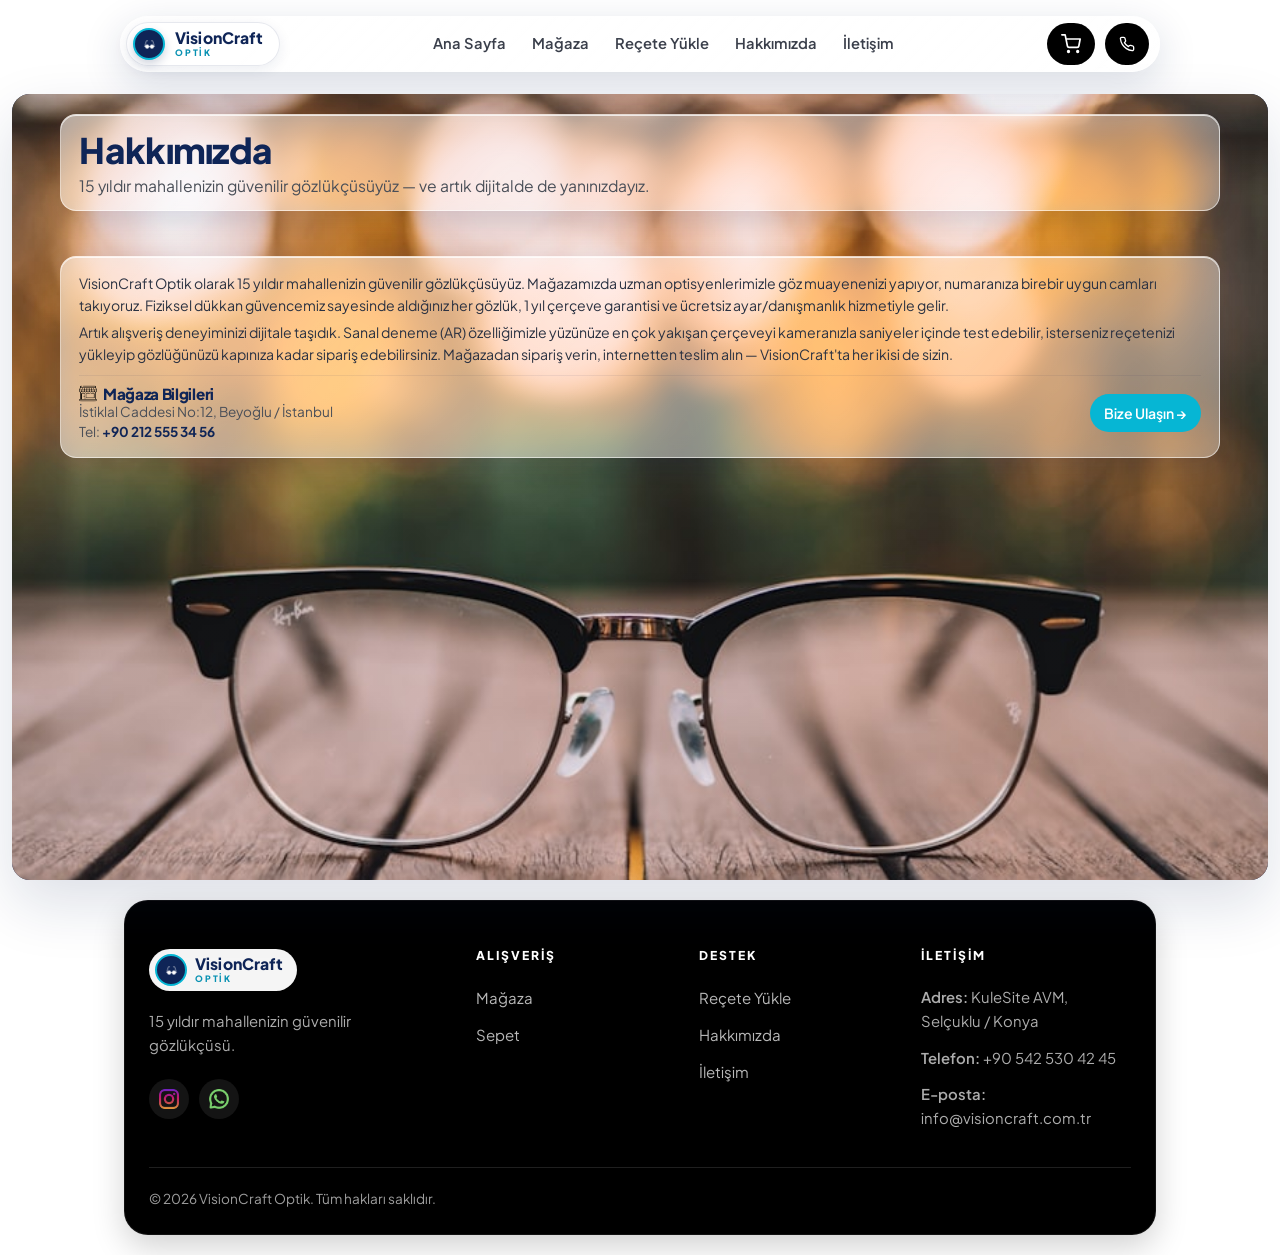
==== commit 90101019: "Iletisim mobil responsive + Hakkimizda header/footer uyumlu hale getirildi" ====
--- a/hakkimizda.html
+++ b/hakkimizda.html
@@ -15,27 +15,27 @@
 <link rel="stylesheet" href="code/brands.css">
 <link rel="stylesheet" href="code/visioncraft.css">
 </head>
-<body>
-
-<!-- Header -->
+<body class="page woocommerce-no-js storefront-full-width-content">
 <header class="vc-pill-header" id="vcPillHeader">
-  <div class="vc-pill-header__inner">
-    <a href="homepage.html" class="vc-pill-brand">VisionCraft</a>
-    <nav class="vc-pill-nav">
-      <a href="homepage.html">Ana Sayfa</a>
-      <a href="hakkimizda.html">Hakkımızda</a>
-      <a href="#">Mağaza</a>
-      <a href="#">İletişim</a>
+  <div class="vc-pill-inner">
+    <a class="vc-pill-logo" href="homepage.html">
+      <span class="vc-logo-ico"><img class="vc-icon vc-icon--light" src="code/assets/glasses.png" alt="" width="18" height="18" /></span>
+      <span class="vc-logo-copy"><strong>VisionCraft</strong><small>OPT&#304;K</small></span>
+    </a>
+    <nav class="vc-pill-nav" aria-label="Ana men&#252;">
+      <a href="homepage.html">Ana Sayfa</a><a href="magaza.html">Ma&#287;aza</a><a href="recete-yukle.html">Re&#231;ete Y&#252;kle</a><a href="hakkimizda.html">Hakk&#305;m&#305;zda</a><a href="iletisim.html">&#304;leti&#351;im</a>
     </nav>
-    <button class="vc-pill-burger" id="vcPillBurger" aria-label="Menüyü aç" aria-expanded="false">
-      <span></span><span></span><span></span>
-    </button>
-  </div>
-  <div class="vc-pill-mobile" id="vcPillMobile" hidden>
-    <a href="homepage.html">Ana Sayfa</a>
-    <a href="hakkimizda.html">Hakkımızda</a>
-    <a href="#">Mağaza</a>
-    <a href="#">İletişim</a>
+    <div class="vc-pill-actions">
+      <a class="vc-pill-cart" href="sepet.html" aria-label="Sepet">
+        <span class="vc-pill-cart-text">Sepetim</span>
+        <svg viewBox="0 0 24 24" width="20" height="20" fill="none" stroke="currentColor" stroke-width="2" stroke-linecap="round" stroke-linejoin="round"><circle cx="9" cy="21" r="1"/><circle cx="20" cy="21" r="1"/><path d="M1 1h4l2.68 13.39a2 2 0 0 0 2 1.61h9.72a2 2 0 0 0 2-1.61L23 6H6"/></svg>
+      </a>
+      <a class="vc-pill-btn" href="tel:+905425304245">
+        <svg viewBox="0 0 24 24" width="16" height="16" fill="none" stroke="currentColor" stroke-width="2" stroke-linecap="round" stroke-linejoin="round"><path d="M22 16.92v3a2 2 0 0 1-2.18 2 19.79 19.79 0 0 1-8.63-3.07 19.5 19.5 0 0 1-6-6 19.79 19.79 0 0 1-3.07-8.67A2 2 0 0 1 4.11 2h3a2 2 0 0 1 2 1.72c.127.96.361 1.903.7 2.81a2 2 0 0 1-.45 2.11L8.09 9.91a16 16 0 0 0 6 6l1.27-1.27a2 2 0 0 1 2.11-.45c.907.339 1.85.573 2.81.7A2 2 0 0 1 22 16.92z"/></svg>
+        <span class="vc-pill-btn-text">Hemen G&#246;r&#252;&#351;elim</span>
+      </a>
+      <button class="vc-pill-burger" id="vcPillBurger" aria-label="Men&#252;"><span></span><span></span><span></span></button>
+    </div>
   </div>
 </header>
 
@@ -55,28 +55,49 @@
             <h3><img class="vc-icon-inline" src="code/assets/store.png" alt="Mağaza ikonu" width="16" height="16" /> Mağaza Bilgileri</h3>
             <p>İstiklal Caddesi No:12, Beyoğlu / İstanbul<br />Tel: <a href="tel:+902125553456" style="color:var(--vc-navy);font-weight:700;text-decoration:none">+90 212 555 34 56</a></p>
           </div>
-          <a class="vc-btn vc-btn--teal" href="#">Bize Ulaşın →</a>
+          <a class="vc-btn vc-btn--teal" href="iletisim.html">Bize Ulaşın →</a>
         </div>
       </div>
     </div>
   </div>
 </div>
 
-<!-- Footer -->
-<footer class="vc-pill-footer" id="vcPillFooter">
-  <div class="vc-pill-footer__inner">
-    <div class="vc-footer-brand">
-      <strong>VisionCraft Optik</strong>
-      <small>İstiklal Caddesi No:12, Beyoğlu / İstanbul</small>
-    </div>
-    <div class="vc-footer-links">
-      <a href="homepage.html">Ana Sayfa</a>
-      <a href="hakkimizda.html">Hakkımızda</a>
-      <a href="#">Gizlilik</a>
-      <a href="#">İletişim</a>
-    </div>
-    <div class="vc-footer-copy">
-      <small>© 2026 VisionCraft Optik. Tüm hakları saklıdır.</small>
+<footer id="colophon" class="site-footer" role="contentinfo">
+  <div class="col-full">
+    <div class="vc-pill-footer" id="vcPillFooter">
+      <div class="vc-pill-footer-inner">
+        <div class="vc-footer-col">
+          <a class="vc-footer-logo" href="homepage.html">
+            <span class="vc-footer-logo-ico"><img class="vc-icon vc-icon--light" src="code/assets/glasses.png" alt="" width="18" height="18" /></span>
+            <span class="vc-logo-copy"><strong>VisionCraft</strong><small>OPT&#304;K</small></span>
+          </a>
+          <p>15 y&#305;ld&#305;r mahallenizin g&#252;venilir g&#246;zl&#252;k&#231;&#252;s&#252;.</p>
+          <div class="vc-footer-social">
+            <a href="#" aria-label="Instagram"><img src="code/assets/instagram.png" alt="Instagram" width="20" height="20" loading="lazy" /></a>
+            <a href="#" aria-label="WhatsApp"><img src="code/assets/whatsapp.png" alt="WhatsApp" width="20" height="20" loading="lazy" /></a>
+          </div>
+        </div>
+        <div class="vc-footer-col">
+          <h4>Al&#305;&#351;veri&#351;</h4>
+          <a href="magaza.html">Ma&#287;aza</a>
+          <a href="sepet.html">Sepet</a>
+        </div>
+        <div class="vc-footer-col">
+          <h4>Destek</h4>
+          <a href="recete-yukle.html">Re&#231;ete Y&#252;kle</a>
+          <a href="hakkimizda.html">Hakk&#305;m&#305;zda</a>
+          <a href="iletisim.html">&#304;leti&#351;im</a>
+        </div>
+        <div class="vc-footer-col">
+          <h4>&#304;leti&#351;im</h4>
+          <p><strong>Adres:</strong> KuleSite AVM, Sel&#231;uklu / Konya</p>
+          <p><strong>Telefon:</strong> +90 542 530 42 45</p>
+          <p><strong>E-posta:</strong> info@visioncraft.com.tr</p>
+        </div>
+      </div>
+      <div class="vc-pill-footer-bottom">
+        <span>&#169; 2026 VisionCraft Optik. T&#252;m haklar&#305; sakl&#305;d&#305;r.</span>
+      </div>
     </div>
   </div>
 </footer>
